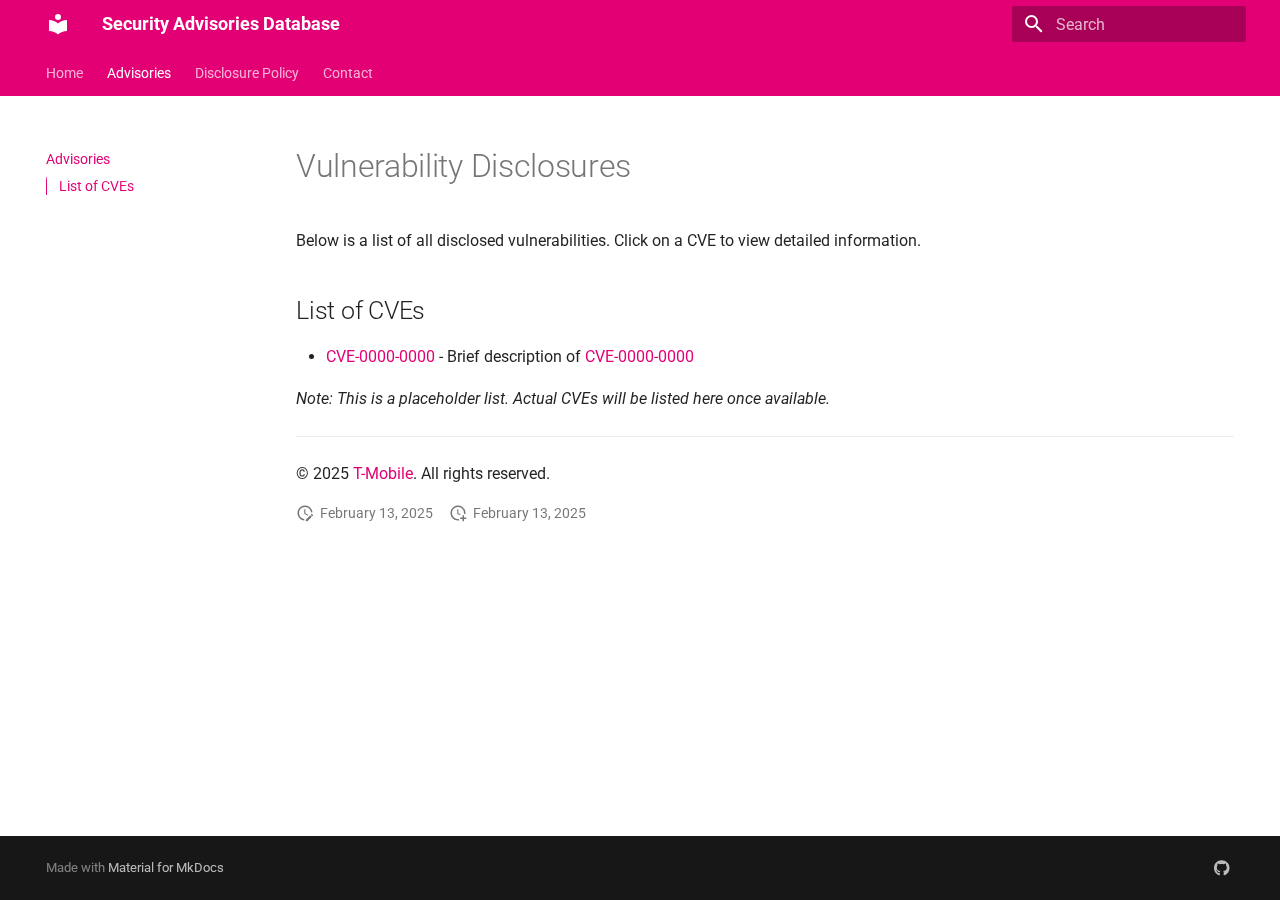
==== advisories/index.html @ b6f83b2f "Deployed 960e282 with MkDocs version: 1.6.1" ====
<!doctype html>
<html lang="en" class="no-js">
  <head>
    
      <meta charset="utf-8">
      <meta name="viewport" content="width=device-width,initial-scale=1">
      
        <meta name="description" content="Index of all disclosed vulnerabilities">
      
      
        <meta name="author" content="Your Organization">
      
      
      
        <link rel="prev" href="..">
      
      
        <link rel="next" href="../policies/policy/">
      
      
      <link rel="icon" href="../assets/icon.png">
      <meta name="generator" content="mkdocs-1.6.1, mkdocs-material-9.6.4">
    
    
      
        <title>Vulnerability Disclosures - Security Advisories Database</title>
      
    
    
      <link rel="stylesheet" href="../assets/stylesheets/main.8608ea7d.min.css">
      
        
        <link rel="stylesheet" href="../assets/stylesheets/palette.06af60db.min.css">
      
      


    
    
      
    
    
      
        
        
        <link rel="preconnect" href="https://fonts.gstatic.com" crossorigin>
        <link rel="stylesheet" href="https://fonts.googleapis.com/css?family=Roboto:300,300i,400,400i,700,700i%7CRoboto+Mono:400,400i,700,700i&display=fallback">
        <style>:root{--md-text-font:"Roboto";--md-code-font:"Roboto Mono"}</style>
      
    
    
      <link rel="stylesheet" href="../stylesheets/extra.css">
    
    <script>__md_scope=new URL("..",location),__md_hash=e=>[...e].reduce(((e,_)=>(e<<5)-e+_.charCodeAt(0)),0),__md_get=(e,_=localStorage,t=__md_scope)=>JSON.parse(_.getItem(t.pathname+"."+e)),__md_set=(e,_,t=localStorage,a=__md_scope)=>{try{t.setItem(a.pathname+"."+e,JSON.stringify(_))}catch(e){}}</script>
    
      

    
    
    
  </head>
  
  
    
    
    
    
    
    <body dir="ltr" data-md-color-scheme="default" data-md-color-primary="custom" data-md-color-accent="custom">
  
    
    <input class="md-toggle" data-md-toggle="drawer" type="checkbox" id="__drawer" autocomplete="off">
    <input class="md-toggle" data-md-toggle="search" type="checkbox" id="__search" autocomplete="off">
    <label class="md-overlay" for="__drawer"></label>
    <div data-md-component="skip">
      
        
        <a href="#vulnerability-disclosures" class="md-skip">
          Skip to content
        </a>
      
    </div>
    <div data-md-component="announce">
      
    </div>
    
    
      

<header class="md-header" data-md-component="header">
  <nav class="md-header__inner md-grid" aria-label="Header">
    <a href=".." title="Security Advisories Database" class="md-header__button md-logo" aria-label="Security Advisories Database" data-md-component="logo">
      
  
  <svg xmlns="http://www.w3.org/2000/svg" viewBox="0 0 24 24"><path d="M12 8a3 3 0 0 0 3-3 3 3 0 0 0-3-3 3 3 0 0 0-3 3 3 3 0 0 0 3 3m0 3.54C9.64 9.35 6.5 8 3 8v11c3.5 0 6.64 1.35 9 3.54 2.36-2.19 5.5-3.54 9-3.54V8c-3.5 0-6.64 1.35-9 3.54"/></svg>

    </a>
    <label class="md-header__button md-icon" for="__drawer">
      
      <svg xmlns="http://www.w3.org/2000/svg" viewBox="0 0 24 24"><path d="M3 6h18v2H3zm0 5h18v2H3zm0 5h18v2H3z"/></svg>
    </label>
    <div class="md-header__title" data-md-component="header-title">
      <div class="md-header__ellipsis">
        <div class="md-header__topic">
          <span class="md-ellipsis">
            Security Advisories Database
          </span>
        </div>
        <div class="md-header__topic" data-md-component="header-topic">
          <span class="md-ellipsis">
            
              Vulnerability Disclosures
            
          </span>
        </div>
      </div>
    </div>
    
      
    
    
    
    
      <label class="md-header__button md-icon" for="__search">
        
        <svg xmlns="http://www.w3.org/2000/svg" viewBox="0 0 24 24"><path d="M9.5 3A6.5 6.5 0 0 1 16 9.5c0 1.61-.59 3.09-1.56 4.23l.27.27h.79l5 5-1.5 1.5-5-5v-.79l-.27-.27A6.52 6.52 0 0 1 9.5 16 6.5 6.5 0 0 1 3 9.5 6.5 6.5 0 0 1 9.5 3m0 2C7 5 5 7 5 9.5S7 14 9.5 14 14 12 14 9.5 12 5 9.5 5"/></svg>
      </label>
      <div class="md-search" data-md-component="search" role="dialog">
  <label class="md-search__overlay" for="__search"></label>
  <div class="md-search__inner" role="search">
    <form class="md-search__form" name="search">
      <input type="text" class="md-search__input" name="query" aria-label="Search" placeholder="Search" autocapitalize="off" autocorrect="off" autocomplete="off" spellcheck="false" data-md-component="search-query" required>
      <label class="md-search__icon md-icon" for="__search">
        
        <svg xmlns="http://www.w3.org/2000/svg" viewBox="0 0 24 24"><path d="M9.5 3A6.5 6.5 0 0 1 16 9.5c0 1.61-.59 3.09-1.56 4.23l.27.27h.79l5 5-1.5 1.5-5-5v-.79l-.27-.27A6.52 6.52 0 0 1 9.5 16 6.5 6.5 0 0 1 3 9.5 6.5 6.5 0 0 1 9.5 3m0 2C7 5 5 7 5 9.5S7 14 9.5 14 14 12 14 9.5 12 5 9.5 5"/></svg>
        
        <svg xmlns="http://www.w3.org/2000/svg" viewBox="0 0 24 24"><path d="M20 11v2H8l5.5 5.5-1.42 1.42L4.16 12l7.92-7.92L13.5 5.5 8 11z"/></svg>
      </label>
      <nav class="md-search__options" aria-label="Search">
        
        <button type="reset" class="md-search__icon md-icon" title="Clear" aria-label="Clear" tabindex="-1">
          
          <svg xmlns="http://www.w3.org/2000/svg" viewBox="0 0 24 24"><path d="M19 6.41 17.59 5 12 10.59 6.41 5 5 6.41 10.59 12 5 17.59 6.41 19 12 13.41 17.59 19 19 17.59 13.41 12z"/></svg>
        </button>
      </nav>
      
        <div class="md-search__suggest" data-md-component="search-suggest"></div>
      
    </form>
    <div class="md-search__output">
      <div class="md-search__scrollwrap" tabindex="0" data-md-scrollfix>
        <div class="md-search-result" data-md-component="search-result">
          <div class="md-search-result__meta">
            Initializing search
          </div>
          <ol class="md-search-result__list" role="presentation"></ol>
        </div>
      </div>
    </div>
  </div>
</div>
    
    
  </nav>
  
</header>
    
    <div class="md-container" data-md-component="container">
      
      
        
          
            
<nav class="md-tabs" aria-label="Tabs" data-md-component="tabs">
  <div class="md-grid">
    <ul class="md-tabs__list">
      
        
  
  
  
    <li class="md-tabs__item">
      <a href=".." class="md-tabs__link">
        
  
    
  
  Home

      </a>
    </li>
  

      
        
  
  
    
  
  
    <li class="md-tabs__item md-tabs__item--active">
      <a href="./" class="md-tabs__link">
        
  
    
  
  Advisories

      </a>
    </li>
  

      
        
  
  
  
    <li class="md-tabs__item">
      <a href="../policies/policy/" class="md-tabs__link">
        
  
    
  
  Disclosure Policy

      </a>
    </li>
  

      
        
  
  
  
    <li class="md-tabs__item">
      <a href="../resources/contact/" class="md-tabs__link">
        
  
    
  
  Contact

      </a>
    </li>
  

      
    </ul>
  </div>
</nav>
          
        
      
      <main class="md-main" data-md-component="main">
        <div class="md-main__inner md-grid">
          
            
              
              <div class="md-sidebar md-sidebar--primary" data-md-component="sidebar" data-md-type="navigation" >
                <div class="md-sidebar__scrollwrap">
                  <div class="md-sidebar__inner">
                    


  


  

<nav class="md-nav md-nav--primary md-nav--lifted md-nav--integrated" aria-label="Navigation" data-md-level="0">
  <label class="md-nav__title" for="__drawer">
    <a href=".." title="Security Advisories Database" class="md-nav__button md-logo" aria-label="Security Advisories Database" data-md-component="logo">
      
  
  <svg xmlns="http://www.w3.org/2000/svg" viewBox="0 0 24 24"><path d="M12 8a3 3 0 0 0 3-3 3 3 0 0 0-3-3 3 3 0 0 0-3 3 3 3 0 0 0 3 3m0 3.54C9.64 9.35 6.5 8 3 8v11c3.5 0 6.64 1.35 9 3.54 2.36-2.19 5.5-3.54 9-3.54V8c-3.5 0-6.64 1.35-9 3.54"/></svg>

    </a>
    Security Advisories Database
  </label>
  
  <ul class="md-nav__list" data-md-scrollfix>
    
      
      
  
  
  
  
    <li class="md-nav__item">
      <a href=".." class="md-nav__link">
        
  
  <span class="md-ellipsis">
    Home
    
  </span>
  

      </a>
    </li>
  

    
      
      
  
  
    
  
  
  
    <li class="md-nav__item md-nav__item--active">
      
      <input class="md-nav__toggle md-toggle" type="checkbox" id="__toc">
      
      
        
      
      
        <label class="md-nav__link md-nav__link--active" for="__toc">
          
  
  <span class="md-ellipsis">
    Advisories
    
  </span>
  

          <span class="md-nav__icon md-icon"></span>
        </label>
      
      <a href="./" class="md-nav__link md-nav__link--active">
        
  
  <span class="md-ellipsis">
    Advisories
    
  </span>
  

      </a>
      
        

<nav class="md-nav md-nav--secondary" aria-label="Table of contents">
  
  
  
    
  
  
    <label class="md-nav__title" for="__toc">
      <span class="md-nav__icon md-icon"></span>
      Table of contents
    </label>
    <ul class="md-nav__list" data-md-component="toc" data-md-scrollfix>
      
        <li class="md-nav__item">
  <a href="#list-of-cves" class="md-nav__link">
    <span class="md-ellipsis">
      List of CVEs
    </span>
  </a>
  
</li>
      
    </ul>
  
</nav>
      
    </li>
  

    
      
      
  
  
  
  
    <li class="md-nav__item">
      <a href="../policies/policy/" class="md-nav__link">
        
  
  <span class="md-ellipsis">
    Disclosure Policy
    
  </span>
  

      </a>
    </li>
  

    
      
      
  
  
  
  
    <li class="md-nav__item">
      <a href="../resources/contact/" class="md-nav__link">
        
  
  <span class="md-ellipsis">
    Contact
    
  </span>
  

      </a>
    </li>
  

    
  </ul>
</nav>
                  </div>
                </div>
              </div>
            
            
          
          
            <div class="md-content" data-md-component="content">
              <article class="md-content__inner md-typeset">
                
                  



<h1 id="vulnerability-disclosures">Vulnerability Disclosures</h1>
<p>Below is a list of all disclosed vulnerabilities. Click on a CVE to view detailed information.</p>
<h2 id="list-of-cves">List of CVEs</h2>
<ul>
<li><a href="2025/CVE-0000-0000/">CVE-0000-0000</a> - Brief description of <a href="https://nvd.nist.gov/">CVE-0000-0000</a></li>
</ul>
<p><em>Note: This is a placeholder list. Actual CVEs will be listed here once available.</em></p>
<hr />
<p>© 2025 <a href="t-mobile.com">T-Mobile</a>. All rights reserved.</p>







  
    
  
  
    
  


  <aside class="md-source-file">
    
      
  <span class="md-source-file__fact">
    <span class="md-icon" title="Last update">
      <svg xmlns="http://www.w3.org/2000/svg" viewBox="0 0 24 24"><path d="M21 13.1c-.1 0-.3.1-.4.2l-1 1 2.1 2.1 1-1c.2-.2.2-.6 0-.8l-1.3-1.3c-.1-.1-.2-.2-.4-.2m-1.9 1.8-6.1 6V23h2.1l6.1-6.1zM12.5 7v5.2l4 2.4-1 1L11 13V7zM11 21.9c-5.1-.5-9-4.8-9-9.9C2 6.5 6.5 2 12 2c5.3 0 9.6 4.1 10 9.3-.3-.1-.6-.2-1-.2s-.7.1-1 .2C19.6 7.2 16.2 4 12 4c-4.4 0-8 3.6-8 8 0 4.1 3.1 7.5 7.1 7.9l-.1.2z"/></svg>
    </span>
    <span class="git-revision-date-localized-plugin git-revision-date-localized-plugin-date">February 13, 2025</span>
  </span>

    
    
      
  <span class="md-source-file__fact">
    <span class="md-icon" title="Created">
      <svg xmlns="http://www.w3.org/2000/svg" viewBox="0 0 24 24"><path d="M14.47 15.08 11 13V7h1.5v5.25l3.08 1.83c-.41.28-.79.62-1.11 1m-1.39 4.84c-.36.05-.71.08-1.08.08-4.42 0-8-3.58-8-8s3.58-8 8-8 8 3.58 8 8c0 .37-.03.72-.08 1.08.69.1 1.33.32 1.92.64.1-.56.16-1.13.16-1.72 0-5.5-4.5-10-10-10S2 6.5 2 12s4.47 10 10 10c.59 0 1.16-.06 1.72-.16-.32-.59-.54-1.23-.64-1.92M18 15v3h-3v2h3v3h2v-3h3v-2h-3v-3z"/></svg>
    </span>
    <span class="git-revision-date-localized-plugin git-revision-date-localized-plugin-date">February 13, 2025</span>
  </span>

    
    
    
  </aside>





                
              </article>
            </div>
          
          
<script>var target=document.getElementById(location.hash.slice(1));target&&target.name&&(target.checked=target.name.startsWith("__tabbed_"))</script>
        </div>
        
      </main>
      
        <footer class="md-footer">
  
  <div class="md-footer-meta md-typeset">
    <div class="md-footer-meta__inner md-grid">
      <div class="md-copyright">
  
  
    Made with
    <a href="https://squidfunk.github.io/mkdocs-material/" target="_blank" rel="noopener">
      Material for MkDocs
    </a>
  
</div>
      
        <div class="md-social">
  
    
    
    
    
      
      
    
    <a href="https://github.com/t-mobile" target="_blank" rel="noopener" title="github.com" class="md-social__link">
      <svg xmlns="http://www.w3.org/2000/svg" viewBox="0 0 496 512"><!--! Font Awesome Free 6.7.2 by @fontawesome - https://fontawesome.com License - https://fontawesome.com/license/free (Icons: CC BY 4.0, Fonts: SIL OFL 1.1, Code: MIT License) Copyright 2024 Fonticons, Inc.--><path d="M165.9 397.4c0 2-2.3 3.6-5.2 3.6-3.3.3-5.6-1.3-5.6-3.6 0-2 2.3-3.6 5.2-3.6 3-.3 5.6 1.3 5.6 3.6m-31.1-4.5c-.7 2 1.3 4.3 4.3 4.9 2.6 1 5.6 0 6.2-2s-1.3-4.3-4.3-5.2c-2.6-.7-5.5.3-6.2 2.3m44.2-1.7c-2.9.7-4.9 2.6-4.6 4.9.3 2 2.9 3.3 5.9 2.6 2.9-.7 4.9-2.6 4.6-4.6-.3-1.9-3-3.2-5.9-2.9M244.8 8C106.1 8 0 113.3 0 252c0 110.9 69.8 205.8 169.5 239.2 12.8 2.3 17.3-5.6 17.3-12.1 0-6.2-.3-40.4-.3-61.4 0 0-70 15-84.7-29.8 0 0-11.4-29.1-27.8-36.6 0 0-22.9-15.7 1.6-15.4 0 0 24.9 2 38.6 25.8 21.9 38.6 58.6 27.5 72.9 20.9 2.3-16 8.8-27.1 16-33.7-55.9-6.2-112.3-14.3-112.3-110.5 0-27.5 7.6-41.3 23.6-58.9-2.6-6.5-11.1-33.3 2.6-67.9 20.9-6.5 69 27 69 27 20-5.6 41.5-8.5 62.8-8.5s42.8 2.9 62.8 8.5c0 0 48.1-33.6 69-27 13.7 34.7 5.2 61.4 2.6 67.9 16 17.7 25.8 31.5 25.8 58.9 0 96.5-58.9 104.2-114.8 110.5 9.2 7.9 17 22.9 17 46.4 0 33.7-.3 75.4-.3 83.6 0 6.5 4.6 14.4 17.3 12.1C428.2 457.8 496 362.9 496 252 496 113.3 383.5 8 244.8 8M97.2 352.9c-1.3 1-1 3.3.7 5.2 1.6 1.6 3.9 2.3 5.2 1 1.3-1 1-3.3-.7-5.2-1.6-1.6-3.9-2.3-5.2-1m-10.8-8.1c-.7 1.3.3 2.9 2.3 3.9 1.6 1 3.6.7 4.3-.7.7-1.3-.3-2.9-2.3-3.9-2-.6-3.6-.3-4.3.7m32.4 35.6c-1.6 1.3-1 4.3 1.3 6.2 2.3 2.3 5.2 2.6 6.5 1 1.3-1.3.7-4.3-1.3-6.2-2.2-2.3-5.2-2.6-6.5-1m-11.4-14.7c-1.6 1-1.6 3.6 0 5.9s4.3 3.3 5.6 2.3c1.6-1.3 1.6-3.9 0-6.2-1.4-2.3-4-3.3-5.6-2"/></svg>
    </a>
  
</div>
      
    </div>
  </div>
</footer>
      
    </div>
    <div class="md-dialog" data-md-component="dialog">
      <div class="md-dialog__inner md-typeset"></div>
    </div>
    
    
    <script id="__config" type="application/json">{"base": "..", "features": ["navigation.tabs", "navigation.sections", "navigation.expand", "navigation.indexes", "toc.integrate", "search.suggest", "search.highlight"], "search": "../assets/javascripts/workers/search.f8cc74c7.min.js", "translations": {"clipboard.copied": "Copied to clipboard", "clipboard.copy": "Copy to clipboard", "search.result.more.one": "1 more on this page", "search.result.more.other": "# more on this page", "search.result.none": "No matching documents", "search.result.one": "1 matching document", "search.result.other": "# matching documents", "search.result.placeholder": "Type to start searching", "search.result.term.missing": "Missing", "select.version": "Select version"}}</script>
    
    
      <script src="../assets/javascripts/bundle.f1b6f286.min.js"></script>
      
    
  </body>
</html>
---- assets/stylesheets/main.8608ea7d.min.css ----
@charset "UTF-8";html{-webkit-text-size-adjust:none;-moz-text-size-adjust:none;text-size-adjust:none;box-sizing:border-box}*,:after,:before{box-sizing:inherit}@media (prefers-reduced-motion){*,:after,:before{transition:none!important}}body{margin:0}a,button,input,label{-webkit-tap-highlight-color:transparent}a{color:inherit;text-decoration:none}hr{border:0;box-sizing:initial;display:block;height:.05rem;overflow:visible;padding:0}small{font-size:80%}sub,sup{line-height:1em}img{border-style:none}table{border-collapse:initial;border-spacing:0}td,th{font-weight:400;vertical-align:top}button{background:#0000;border:0;font-family:inherit;font-size:inherit;margin:0;padding:0}input{border:0;outline:none}:root{--md-primary-fg-color:#4051b5;--md-primary-fg-color--light:#5d6cc0;--md-primary-fg-color--dark:#303fa1;--md-primary-bg-color:#fff;--md-primary-bg-color--light:#ffffffb3;--md-accent-fg-color:#526cfe;--md-accent-fg-color--transparent:#526cfe1a;--md-accent-bg-color:#fff;--md-accent-bg-color--light:#ffffffb3}[data-md-color-scheme=default]{color-scheme:light}[data-md-color-scheme=default] img[src$="#gh-dark-mode-only"],[data-md-color-scheme=default] img[src$="#only-dark"]{display:none}:root,[data-md-color-scheme=default]{--md-hue:225deg;--md-default-fg-color:#000000de;--md-default-fg-color--light:#0000008a;--md-default-fg-color--lighter:#00000052;--md-default-fg-color--lightest:#00000012;--md-default-bg-color:#fff;--md-default-bg-color--light:#ffffffb3;--md-default-bg-color--lighter:#ffffff4d;--md-default-bg-color--lightest:#ffffff1f;--md-code-fg-color:#36464e;--md-code-bg-color:#f5f5f5;--md-code-hl-color:#4287ff;--md-code-hl-color--light:#4287ff1a;--md-code-hl-number-color:#d52a2a;--md-code-hl-special-color:#db1457;--md-code-hl-function-color:#a846b9;--md-code-hl-constant-color:#6e59d9;--md-code-hl-keyword-color:#3f6ec6;--md-code-hl-string-color:#1c7d4d;--md-code-hl-name-color:var(--md-code-fg-color);--md-code-hl-operator-color:var(--md-default-fg-color--light);--md-code-hl-punctuation-color:var(--md-default-fg-color--light);--md-code-hl-comment-color:var(--md-default-fg-color--light);--md-code-hl-generic-color:var(--md-default-fg-color--light);--md-code-hl-variable-color:var(--md-default-fg-color--light);--md-typeset-color:var(--md-default-fg-color);--md-typeset-a-color:var(--md-primary-fg-color);--md-typeset-del-color:#f5503d26;--md-typeset-ins-color:#0bd57026;--md-typeset-kbd-color:#fafafa;--md-typeset-kbd-accent-color:#fff;--md-typeset-kbd-border-color:#b8b8b8;--md-typeset-mark-color:#ffff0080;--md-typeset-table-color:#0000001f;--md-typeset-table-color--light:rgba(0,0,0,.035);--md-admonition-fg-color:var(--md-default-fg-color);--md-admonition-bg-color:var(--md-default-bg-color);--md-warning-fg-color:#000000de;--md-warning-bg-color:#ff9;--md-footer-fg-color:#fff;--md-footer-fg-color--light:#ffffffb3;--md-footer-fg-color--lighter:#ffffff73;--md-footer-bg-color:#000000de;--md-footer-bg-color--dark:#00000052;--md-shadow-z1:0 0.2rem 0.5rem #0000000d,0 0 0.05rem #0000001a;--md-shadow-z2:0 0.2rem 0.5rem #0000001a,0 0 0.05rem #00000040;--md-shadow-z3:0 0.2rem 0.5rem #0003,0 0 0.05rem #00000059}.md-icon svg{fill:currentcolor;display:block;height:1.2rem;width:1.2rem}body{-webkit-font-smoothing:antialiased;-moz-osx-font-smoothing:grayscale;--md-text-font-family:var(--md-text-font,_),-apple-system,BlinkMacSystemFont,Helvetica,Arial,sans-serif;--md-code-font-family:var(--md-code-font,_),SFMono-Regular,Consolas,Menlo,monospace}aside,body,input{font-feature-settings:"kern","liga";color:var(--md-typeset-color);font-family:var(--md-text-font-family)}code,kbd,pre{font-feature-settings:"kern";font-family:var(--md-code-font-family)}:root{--md-typeset-table-sort-icon:url('data:image/svg+xml;charset=utf-8,<svg xmlns="http://www.w3.org/2000/svg" viewBox="0 0 24 24"><path d="m18 21-4-4h3V7h-3l4-4 4 4h-3v10h3M2 19v-2h10v2M2 13v-2h7v2M2 7V5h4v2z"/></svg>');--md-typeset-table-sort-icon--asc:url('data:image/svg+xml;charset=utf-8,<svg xmlns="http://www.w3.org/2000/svg" viewBox="0 0 24 24"><path d="M19 17h3l-4 4-4-4h3V3h2M2 17h10v2H2M6 5v2H2V5m0 6h7v2H2z"/></svg>');--md-typeset-table-sort-icon--desc:url('data:image/svg+xml;charset=utf-8,<svg xmlns="http://www.w3.org/2000/svg" viewBox="0 0 24 24"><path d="M19 7h3l-4-4-4 4h3v14h2M2 17h10v2H2M6 5v2H2V5m0 6h7v2H2z"/></svg>')}.md-typeset{-webkit-print-color-adjust:exact;color-adjust:exact;font-size:.8rem;line-height:1.6;overflow-wrap:break-word}@media print{.md-typeset{font-size:.68rem}}.md-typeset blockquote,.md-typeset dl,.md-typeset figure,.md-typeset ol,.md-typeset pre,.md-typeset ul{margin-bottom:1em;margin-top:1em}.md-typeset h1{color:var(--md-default-fg-color--light);font-size:2em;line-height:1.3;margin:0 0 1.25em}.md-typeset h1,.md-typeset h2{font-weight:300;letter-spacing:-.01em}.md-typeset h2{font-size:1.5625em;line-height:1.4;margin:1.6em 0 .64em}.md-typeset h3{font-size:1.25em;font-weight:400;letter-spacing:-.01em;line-height:1.5;margin:1.6em 0 .8em}.md-typeset h2+h3{margin-top:.8em}.md-typeset h4{font-weight:700;letter-spacing:-.01em;margin:1em 0}.md-typeset h5,.md-typeset h6{color:var(--md-default-fg-color--light);font-size:.8em;font-weight:700;letter-spacing:-.01em;margin:1.25em 0}.md-typeset h5{text-transform:uppercase}.md-typeset h5 code{text-transform:none}.md-typeset hr{border-bottom:.05rem solid var(--md-default-fg-color--lightest);display:flow-root;margin:1.5em 0}.md-typeset a{color:var(--md-typeset-a-color);word-break:break-word}.md-typeset a,.md-typeset a:before{transition:color 125ms}.md-typeset a:focus,.md-typeset a:hover{color:var(--md-accent-fg-color)}.md-typeset a:focus code,.md-typeset a:hover code{background-color:var(--md-accent-fg-color--transparent)}.md-typeset a code{color:currentcolor;transition:background-color 125ms}.md-typeset a.focus-visible{outline-color:var(--md-accent-fg-color);outline-offset:.2rem}.md-typeset code,.md-typeset kbd,.md-typeset pre{color:var(--md-code-fg-color);direction:ltr;font-variant-ligatures:none}@media print{.md-typeset code,.md-typeset kbd,.md-typeset pre{white-space:pre-wrap}}.md-typeset code{background-color:var(--md-code-bg-color);border-radius:.1rem;-webkit-box-decoration-break:clone;box-decoration-break:clone;font-size:.85em;padding:0 .2941176471em;word-break:break-word}.md-typeset code:not(.focus-visible){-webkit-tap-highlight-color:transparent;outline:none}.md-typeset pre{display:flow-root;line-height:1.4;position:relative}.md-typeset pre>code{-webkit-box-decoration-break:slice;box-decoration-break:slice;box-shadow:none;display:block;margin:0;outline-color:var(--md-accent-fg-color);overflow:auto;padding:.7720588235em 1.1764705882em;scrollbar-color:var(--md-default-fg-color--lighter) #0000;scrollbar-width:thin;touch-action:auto;word-break:normal}.md-typeset pre>code:hover{scrollbar-color:var(--md-accent-fg-color) #0000}.md-typeset pre>code::-webkit-scrollbar{height:.2rem;width:.2rem}.md-typeset pre>code::-webkit-scrollbar-thumb{background-color:var(--md-default-fg-color--lighter)}.md-typeset pre>code::-webkit-scrollbar-thumb:hover{background-color:var(--md-accent-fg-color)}.md-typeset kbd{background-color:var(--md-typeset-kbd-color);border-radius:.1rem;box-shadow:0 .1rem 0 .05rem var(--md-typeset-kbd-border-color),0 .1rem 0 var(--md-typeset-kbd-border-color),0 -.1rem .2rem var(--md-typeset-kbd-accent-color) inset;color:var(--md-default-fg-color);display:inline-block;font-size:.75em;padding:0 .6666666667em;vertical-align:text-top;word-break:break-word}.md-typeset mark{background-color:var(--md-typeset-mark-color);-webkit-box-decoration-break:clone;box-decoration-break:clone;color:inherit;word-break:break-word}.md-typeset abbr{border-bottom:.05rem dotted var(--md-default-fg-color--light);cursor:help;text-decoration:none}.md-typeset small{opacity:.75}[dir=ltr] .md-typeset sub,[dir=ltr] .md-typeset sup{margin-left:.078125em}[dir=rtl] .md-typeset sub,[dir=rtl] .md-typeset sup{margin-right:.078125em}[dir=ltr] .md-typeset blockquote{padding-left:.6rem}[dir=rtl] .md-typeset blockquote{padding-right:.6rem}[dir=ltr] .md-typeset blockquote{border-left:.2rem solid var(--md-default-fg-color--lighter)}[dir=rtl] .md-typeset blockquote{border-right:.2rem solid var(--md-default-fg-color--lighter)}.md-typeset blockquote{color:var(--md-default-fg-color--light);margin-left:0;margin-right:0}.md-typeset ul{list-style-type:disc}.md-typeset ul[type]{list-style-type:revert-layer}[dir=ltr] .md-typeset ol,[dir=ltr] .md-typeset ul{margin-left:.625em}[dir=rtl] .md-typeset ol,[dir=rtl] .md-typeset ul{margin-right:.625em}.md-typeset ol,.md-typeset ul{padding:0}.md-typeset ol:not([hidden]),.md-typeset ul:not([hidden]){display:flow-root}.md-typeset ol ol,.md-typeset ul ol{list-style-type:lower-alpha}.md-typeset ol ol ol,.md-typeset ul ol ol{list-style-type:lower-roman}.md-typeset ol ol ol ol,.md-typeset ul ol ol ol{list-style-type:upper-alpha}.md-typeset ol ol ol ol ol,.md-typeset ul ol ol ol ol{list-style-type:upper-roman}.md-typeset ol[type],.md-typeset ul[type]{list-style-type:revert-layer}[dir=ltr] .md-typeset ol li,[dir=ltr] .md-typeset ul li{margin-left:1.25em}[dir=rtl] .md-typeset ol li,[dir=rtl] .md-typeset ul li{margin-right:1.25em}.md-typeset ol li,.md-typeset ul li{margin-bottom:.5em}.md-typeset ol li blockquote,.md-typeset ol li p,.md-typeset ul li blockquote,.md-typeset ul li p{margin:.5em 0}.md-typeset ol li:last-child,.md-typeset ul li:last-child{margin-bottom:0}[dir=ltr] .md-typeset ol li ol,[dir=ltr] .md-typeset ol li ul,[dir=ltr] .md-typeset ul li ol,[dir=ltr] .md-typeset ul li ul{margin-left:.625em}[dir=rtl] .md-typeset ol li ol,[dir=rtl] .md-typeset ol li ul,[dir=rtl] .md-typeset ul li ol,[dir=rtl] .md-typeset ul li ul{margin-right:.625em}.md-typeset ol li ol,.md-typeset ol li ul,.md-typeset ul li ol,.md-typeset ul li ul{margin-bottom:.5em;margin-top:.5em}[dir=ltr] .md-typeset dd{margin-left:1.875em}[dir=rtl] .md-typeset dd{margin-right:1.875em}.md-typeset dd{margin-bottom:1.5em;margin-top:1em}.md-typeset img,.md-typeset svg,.md-typeset video{height:auto;max-width:100%}.md-typeset img[align=left]{margin:1em 1em 1em 0}.md-typeset img[align=right]{margin:1em 0 1em 1em}.md-typeset img[align]:only-child{margin-top:0}.md-typeset figure{display:flow-root;margin:1em auto;max-width:100%;text-align:center;width:-moz-fit-content;width:fit-content}.md-typeset figure img{display:block;margin:0 auto}.md-typeset figcaption{font-style:italic;margin:1em auto;max-width:24rem}.md-typeset iframe{max-width:100%}.md-typeset table:not([class]){background-color:var(--md-default-bg-color);border:.05rem solid var(--md-typeset-table-color);border-radius:.1rem;display:inline-block;font-size:.64rem;max-width:100%;overflow:auto;touch-action:auto}@media print{.md-typeset table:not([class]){display:table}}.md-typeset table:not([class])+*{margin-top:1.5em}.md-typeset table:not([class]) td>:first-child,.md-typeset table:not([class]) th>:first-child{margin-top:0}.md-typeset table:not([class]) td>:last-child,.md-typeset table:not([class]) th>:last-child{margin-bottom:0}.md-typeset table:not([class]) td:not([align]),.md-typeset table:not([class]) th:not([align]){text-align:left}[dir=rtl] .md-typeset table:not([class]) td:not([align]),[dir=rtl] .md-typeset table:not([class]) th:not([align]){text-align:right}.md-typeset table:not([class]) th{font-weight:700;min-width:5rem;padding:.9375em 1.25em;vertical-align:top}.md-typeset table:not([class]) td{border-top:.05rem solid var(--md-typeset-table-color);padding:.9375em 1.25em;vertical-align:top}.md-typeset table:not([class]) tbody tr{transition:background-color 125ms}.md-typeset table:not([class]) tbody tr:hover{background-color:var(--md-typeset-table-color--light);box-shadow:0 .05rem 0 var(--md-default-bg-color) inset}.md-typeset table:not([class]) a{word-break:normal}.md-typeset table th[role=columnheader]{cursor:pointer}[dir=ltr] .md-typeset table th[role=columnheader]:after{margin-left:.5em}[dir=rtl] .md-typeset table th[role=columnheader]:after{margin-right:.5em}.md-typeset table th[role=columnheader]:after{content:"";display:inline-block;height:1.2em;-webkit-mask-image:var(--md-typeset-table-sort-icon);mask-image:var(--md-typeset-table-sort-icon);-webkit-mask-repeat:no-repeat;mask-repeat:no-repeat;-webkit-mask-size:contain;mask-size:contain;transition:background-color 125ms;vertical-align:text-bottom;width:1.2em}.md-typeset table th[role=columnheader]:hover:after{background-color:var(--md-default-fg-color--lighter)}.md-typeset table th[role=columnheader][aria-sort=ascending]:after{background-color:var(--md-default-fg-color--light);-webkit-mask-image:var(--md-typeset-table-sort-icon--asc);mask-image:var(--md-typeset-table-sort-icon--asc)}.md-typeset table th[role=columnheader][aria-sort=descending]:after{background-color:var(--md-default-fg-color--light);-webkit-mask-image:var(--md-typeset-table-sort-icon--desc);mask-image:var(--md-typeset-table-sort-icon--desc)}.md-typeset__scrollwrap{margin:1em -.8rem;overflow-x:auto;touch-action:auto}.md-typeset__table{display:inline-block;margin-bottom:.5em;padding:0 .8rem}@media print{.md-typeset__table{display:block}}html .md-typeset__table table{display:table;margin:0;overflow:hidden;width:100%}@media screen and (max-width:44.984375em){.md-content__inner>pre{margin:1em -.8rem}.md-content__inner>pre code{border-radius:0}}.md-typeset .md-author{border-radius:100%;display:block;flex-shrink:0;height:1.6rem;overflow:hidden;position:relative;transition:color 125ms,transform 125ms;width:1.6rem}.md-typeset .md-author img{display:block}.md-typeset .md-author--more{background:var(--md-default-fg-color--lightest);color:var(--md-default-fg-color--lighter);font-size:.6rem;font-weight:700;line-height:1.6rem;text-align:center}.md-typeset .md-author--long{height:2.4rem;width:2.4rem}.md-typeset a.md-author{transform:scale(1)}.md-typeset a.md-author img{border-radius:100%;filter:grayscale(100%) opacity(75%);transition:filter 125ms}.md-typeset a.md-author:focus,.md-typeset a.md-author:hover{transform:scale(1.1);z-index:1}.md-typeset a.md-author:focus img,.md-typeset a.md-author:hover img{filter:grayscale(0)}.md-banner{background-color:var(--md-footer-bg-color);color:var(--md-footer-fg-color);overflow:auto}@media print{.md-banner{display:none}}.md-banner--warning{background-color:var(--md-warning-bg-color);color:var(--md-warning-fg-color)}.md-banner__inner{font-size:.7rem;margin:.6rem auto;padding:0 .8rem}[dir=ltr] .md-banner__button{float:right}[dir=rtl] .md-banner__button{float:left}.md-banner__button{color:inherit;cursor:pointer;transition:opacity .25s}.no-js .md-banner__button{display:none}.md-banner__button:hover{opacity:.7}html{font-size:125%;height:100%;overflow-x:hidden}@media screen and (min-width:100em){html{font-size:137.5%}}@media screen and (min-width:125em){html{font-size:150%}}body{background-color:var(--md-default-bg-color);display:flex;flex-direction:column;font-size:.5rem;min-height:100%;position:relative;width:100%}@media print{body{display:block}}@media screen and (max-width:59.984375em){body[data-md-scrolllock]{position:fixed}}.md-grid{margin-left:auto;margin-right:auto;max-width:61rem}.md-container{display:flex;flex-direction:column;flex-grow:1}@media print{.md-container{display:block}}.md-main{flex-grow:1}.md-main__inner{display:flex;height:100%;margin-top:1.5rem}.md-ellipsis{overflow:hidden;text-overflow:ellipsis}.md-toggle{display:none}.md-option{height:0;opacity:0;position:absolute;width:0}.md-option:checked+label:not([hidden]){display:block}.md-option.focus-visible+label{outline-color:var(--md-accent-fg-color);outline-style:auto}.md-skip{background-color:var(--md-default-fg-color);border-radius:.1rem;color:var(--md-default-bg-color);font-size:.64rem;margin:.5rem;opacity:0;outline-color:var(--md-accent-fg-color);padding:.3rem .5rem;position:fixed;transform:translateY(.4rem);z-index:-1}.md-skip:focus{opacity:1;transform:translateY(0);transition:transform .25s cubic-bezier(.4,0,.2,1),opacity 175ms 75ms;z-index:10}@page{margin:25mm}:root{--md-clipboard-icon:url('data:image/svg+xml;charset=utf-8,<svg xmlns="http://www.w3.org/2000/svg" viewBox="0 0 24 24"><path d="M19 21H8V7h11m0-2H8a2 2 0 0 0-2 2v14a2 2 0 0 0 2 2h11a2 2 0 0 0 2-2V7a2 2 0 0 0-2-2m-3-4H4a2 2 0 0 0-2 2v14h2V3h12z"/></svg>')}.md-clipboard{border-radius:.1rem;color:var(--md-default-fg-color--lightest);cursor:pointer;height:1.5em;outline-color:var(--md-accent-fg-color);outline-offset:.1rem;position:absolute;right:.5em;top:.5em;transition:color .25s;width:1.5em;z-index:1}@media print{.md-clipboard{display:none}}.md-clipboard:not(.focus-visible){-webkit-tap-highlight-color:transparent;outline:none}:hover>.md-clipboard{color:var(--md-default-fg-color--light)}.md-clipboard:focus,.md-clipboard:hover{color:var(--md-accent-fg-color)}.md-clipboard:after{background-color:currentcolor;content:"";display:block;height:1.125em;margin:0 auto;-webkit-mask-image:var(--md-clipboard-icon);mask-image:var(--md-clipboard-icon);-webkit-mask-position:center;mask-position:center;-webkit-mask-repeat:no-repeat;mask-repeat:no-repeat;-webkit-mask-size:contain;mask-size:contain;width:1.125em}.md-clipboard--inline{cursor:pointer}.md-clipboard--inline code{transition:color .25s,background-color .25s}.md-clipboard--inline:focus code,.md-clipboard--inline:hover code{background-color:var(--md-accent-fg-color--transparent);color:var(--md-accent-fg-color)}.md-typeset .md-code__content{display:grid}@keyframes consent{0%{opacity:0;transform:translateY(100%)}to{opacity:1;transform:translateY(0)}}@keyframes overlay{0%{opacity:0}to{opacity:1}}.md-consent__overlay{animation:overlay .25s both;-webkit-backdrop-filter:blur(.1rem);backdrop-filter:blur(.1rem);background-color:#0000008a;height:100%;opacity:1;position:fixed;top:0;width:100%;z-index:5}.md-consent__inner{animation:consent .5s cubic-bezier(.1,.7,.1,1) both;background-color:var(--md-default-bg-color);border:0;border-radius:.1rem;bottom:0;box-shadow:0 0 .2rem #0000001a,0 .2rem .4rem #0003;max-height:100%;overflow:auto;padding:0;position:fixed;width:100%;z-index:5}.md-consent__form{padding:.8rem}.md-consent__settings{display:none;margin:1em 0}input:checked+.md-consent__settings{display:block}.md-consent__controls{margin-bottom:.8rem}.md-typeset .md-consent__controls .md-button{display:inline}@media screen and (max-width:44.984375em){.md-typeset .md-consent__controls .md-button{display:block;margin-top:.4rem;text-align:center;width:100%}}.md-consent label{cursor:pointer}.md-content{flex-grow:1;min-width:0}.md-content__inner{margin:0 .8rem 1.2rem;padding-top:.6rem}@media screen and (min-width:76.25em){[dir=ltr] .md-sidebar--primary:not([hidden])~.md-content>.md-content__inner{margin-left:1.2rem}[dir=ltr] .md-sidebar--secondary:not([hidden])~.md-content>.md-content__inner,[dir=rtl] .md-sidebar--primary:not([hidden])~.md-content>.md-content__inner{margin-right:1.2rem}[dir=rtl] .md-sidebar--secondary:not([hidden])~.md-content>.md-content__inner{margin-left:1.2rem}}.md-content__inner:before{content:"";display:block;height:.4rem}.md-content__inner>:last-child{margin-bottom:0}[dir=ltr] .md-content__button{float:right}[dir=rtl] .md-content__button{float:left}[dir=ltr] .md-content__button{margin-left:.4rem}[dir=rtl] .md-content__button{margin-right:.4rem}.md-content__button{margin:.4rem 0;padding:0}@media print{.md-content__button{display:none}}.md-typeset .md-content__button{color:var(--md-default-fg-color--lighter)}.md-content__button svg{display:inline;vertical-align:top}[dir=rtl] .md-content__button svg{transform:scaleX(-1)}[dir=ltr] .md-dialog{right:.8rem}[dir=rtl] .md-dialog{left:.8rem}.md-dialog{background-color:var(--md-default-fg-color);border-radius:.1rem;bottom:.8rem;box-shadow:var(--md-shadow-z3);min-width:11.1rem;opacity:0;padding:.4rem .6rem;pointer-events:none;position:fixed;transform:translateY(100%);transition:transform 0ms .4s,opacity .4s;z-index:4}@media print{.md-dialog{display:none}}.md-dialog--active{opacity:1;pointer-events:auto;transform:translateY(0);transition:transform .4s cubic-bezier(.075,.85,.175,1),opacity .4s}.md-dialog__inner{color:var(--md-default-bg-color);font-size:.7rem}.md-feedback{margin:2em 0 1em;text-align:center}.md-feedback fieldset{border:none;margin:0;padding:0}.md-feedback__title{font-weight:700;margin:1em auto}.md-feedback__inner{position:relative}.md-feedback__list{display:flex;flex-wrap:wrap;place-content:baseline center;position:relative}.md-feedback__list:hover .md-icon:not(:disabled){color:var(--md-default-fg-color--lighter)}:disabled .md-feedback__list{min-height:1.8rem}.md-feedback__icon{color:var(--md-default-fg-color--light);cursor:pointer;flex-shrink:0;margin:0 .1rem;transition:color 125ms}.md-feedback__icon:not(:disabled).md-icon:hover{color:var(--md-accent-fg-color)}.md-feedback__icon:disabled{color:var(--md-default-fg-color--lightest);pointer-events:none}.md-feedback__note{opacity:0;position:relative;transform:translateY(.4rem);transition:transform .4s cubic-bezier(.1,.7,.1,1),opacity .15s}.md-feedback__note>*{margin:0 auto;max-width:16rem}:disabled .md-feedback__note{opacity:1;transform:translateY(0)}@media print{.md-feedback{display:none}}.md-footer{background-color:var(--md-footer-bg-color);color:var(--md-footer-fg-color)}@media print{.md-footer{display:none}}.md-footer__inner{justify-content:space-between;overflow:auto;padding:.2rem}.md-footer__inner:not([hidden]){display:flex}.md-footer__link{align-items:end;display:flex;flex-grow:0.01;margin-bottom:.4rem;margin-top:1rem;max-width:100%;outline-color:var(--md-accent-fg-color);overflow:hidden;transition:opacity .25s}.md-footer__link:focus,.md-footer__link:hover{opacity:.7}[dir=rtl] .md-footer__link svg{transform:scaleX(-1)}@media screen and (max-width:44.984375em){.md-footer__link--prev{flex-shrink:0}.md-footer__link--prev .md-footer__title{display:none}}[dir=ltr] .md-footer__link--next{margin-left:auto}[dir=rtl] .md-footer__link--next{margin-right:auto}.md-footer__link--next{text-align:right}[dir=rtl] .md-footer__link--next{text-align:left}.md-footer__title{flex-grow:1;font-size:.9rem;margin-bottom:.7rem;max-width:calc(100% - 2.4rem);padding:0 1rem;white-space:nowrap}.md-footer__button{margin:.2rem;padding:.4rem}.md-footer__direction{font-size:.64rem;opacity:.7}.md-footer-meta{background-color:var(--md-footer-bg-color--dark)}.md-footer-meta__inner{display:flex;flex-wrap:wrap;justify-content:space-between;padding:.2rem}html .md-footer-meta.md-typeset a{color:var(--md-footer-fg-color--light)}html .md-footer-meta.md-typeset a:focus,html .md-footer-meta.md-typeset a:hover{color:var(--md-footer-fg-color)}.md-copyright{color:var(--md-footer-fg-color--lighter);font-size:.64rem;margin:auto .6rem;padding:.4rem 0;width:100%}@media screen and (min-width:45em){.md-copyright{width:auto}}.md-copyright__highlight{color:var(--md-footer-fg-color--light)}.md-social{display:inline-flex;gap:.2rem;margin:0 .4rem;padding:.2rem 0 .6rem}@media screen and (min-width:45em){.md-social{padding:.6rem 0}}.md-social__link{display:inline-block;height:1.6rem;text-align:center;width:1.6rem}.md-social__link:before{line-height:1.9}.md-social__link svg{fill:currentcolor;max-height:.8rem;vertical-align:-25%}.md-typeset .md-button{border:.1rem solid;border-radius:.1rem;color:var(--md-primary-fg-color);cursor:pointer;display:inline-block;font-weight:700;padding:.625em 2em;transition:color 125ms,background-color 125ms,border-color 125ms}.md-typeset .md-button--primary{background-color:var(--md-primary-fg-color);border-color:var(--md-primary-fg-color);color:var(--md-primary-bg-color)}.md-typeset .md-button:focus,.md-typeset .md-button:hover{background-color:var(--md-accent-fg-color);border-color:var(--md-accent-fg-color);color:var(--md-accent-bg-color)}[dir=ltr] .md-typeset .md-input{border-top-left-radius:.1rem}[dir=ltr] .md-typeset .md-input,[dir=rtl] .md-typeset .md-input{border-top-right-radius:.1rem}[dir=rtl] .md-typeset .md-input{border-top-left-radius:.1rem}.md-typeset .md-input{border-bottom:.1rem solid var(--md-default-fg-color--lighter);box-shadow:var(--md-shadow-z1);font-size:.8rem;height:1.8rem;padding:0 .6rem;transition:border .25s,box-shadow .25s}.md-typeset .md-input:focus,.md-typeset .md-input:hover{border-bottom-color:var(--md-accent-fg-color);box-shadow:var(--md-shadow-z2)}.md-typeset .md-input--stretch{width:100%}.md-header{background-color:var(--md-primary-fg-color);box-shadow:0 0 .2rem #0000,0 .2rem .4rem #0000;color:var(--md-primary-bg-color);display:block;left:0;position:sticky;right:0;top:0;z-index:4}@media print{.md-header{display:none}}.md-header[hidden]{transform:translateY(-100%);transition:transform .25s cubic-bezier(.8,0,.6,1),box-shadow .25s}.md-header--shadow{box-shadow:0 0 .2rem #0000001a,0 .2rem .4rem #0003;transition:transform .25s cubic-bezier(.1,.7,.1,1),box-shadow .25s}.md-header__inner{align-items:center;display:flex;padding:0 .2rem}.md-header__button{color:currentcolor;cursor:pointer;margin:.2rem;outline-color:var(--md-accent-fg-color);padding:.4rem;position:relative;transition:opacity .25s;vertical-align:middle;z-index:1}.md-header__button:hover{opacity:.7}.md-header__button:not([hidden]){display:inline-block}.md-header__button:not(.focus-visible){-webkit-tap-highlight-color:transparent;outline:none}.md-header__button.md-logo{margin:.2rem;padding:.4rem}@media screen and (max-width:76.234375em){.md-header__button.md-logo{display:none}}.md-header__button.md-logo img,.md-header__button.md-logo svg{fill:currentcolor;display:block;height:1.2rem;width:auto}@media screen and (min-width:60em){.md-header__button[for=__search]{display:none}}.no-js .md-header__button[for=__search]{display:none}[dir=rtl] .md-header__button[for=__search] svg{transform:scaleX(-1)}@media screen and (min-width:76.25em){.md-header__button[for=__drawer]{display:none}}.md-header__topic{display:flex;max-width:100%;position:absolute;transition:transform .4s cubic-bezier(.1,.7,.1,1),opacity .15s;white-space:nowrap}.md-header__topic+.md-header__topic{opacity:0;pointer-events:none;transform:translateX(1.25rem);transition:transform .4s cubic-bezier(1,.7,.1,.1),opacity .15s;z-index:-1}[dir=rtl] .md-header__topic+.md-header__topic{transform:translateX(-1.25rem)}.md-header__topic:first-child{font-weight:700}[dir=ltr] .md-header__title{margin-left:1rem;margin-right:.4rem}[dir=rtl] .md-header__title{margin-left:.4rem;margin-right:1rem}.md-header__title{flex-grow:1;font-size:.9rem;height:2.4rem;line-height:2.4rem}.md-header__title--active .md-header__topic{opacity:0;pointer-events:none;transform:translateX(-1.25rem);transition:transform .4s cubic-bezier(1,.7,.1,.1),opacity .15s;z-index:-1}[dir=rtl] .md-header__title--active .md-header__topic{transform:translateX(1.25rem)}.md-header__title--active .md-header__topic+.md-header__topic{opacity:1;pointer-events:auto;transform:translateX(0);transition:transform .4s cubic-bezier(.1,.7,.1,1),opacity .15s;z-index:0}.md-header__title>.md-header__ellipsis{height:100%;position:relative;width:100%}.md-header__option{display:flex;flex-shrink:0;max-width:100%;transition:max-width 0ms .25s,opacity .25s .25s;white-space:nowrap}[data-md-toggle=search]:checked~.md-header .md-header__option{max-width:0;opacity:0;transition:max-width 0ms,opacity 0ms}.md-header__option>input{bottom:0}.md-header__source{display:none}@media screen and (min-width:60em){[dir=ltr] .md-header__source{margin-left:1rem}[dir=rtl] .md-header__source{margin-right:1rem}.md-header__source{display:block;max-width:11.7rem;width:11.7rem}}@media screen and (min-width:76.25em){[dir=ltr] .md-header__source{margin-left:1.4rem}[dir=rtl] .md-header__source{margin-right:1.4rem}}.md-meta{color:var(--md-default-fg-color--light);font-size:.7rem;line-height:1.3}.md-meta__list{display:inline-flex;flex-wrap:wrap;list-style:none;margin:0;padding:0}.md-meta__item:not(:last-child):after{content:"·";margin-left:.2rem;margin-right:.2rem}.md-meta__link{color:var(--md-typeset-a-color)}.md-meta__link:focus,.md-meta__link:hover{color:var(--md-accent-fg-color)}.md-draft{background-color:#ff1744;border-radius:.125em;color:#fff;display:inline-block;font-weight:700;padding-left:.5714285714em;padding-right:.5714285714em}:root{--md-nav-icon--prev:url('data:image/svg+xml;charset=utf-8,<svg xmlns="http://www.w3.org/2000/svg" viewBox="0 0 24 24"><path d="M20 11v2H8l5.5 5.5-1.42 1.42L4.16 12l7.92-7.92L13.5 5.5 8 11z"/></svg>');--md-nav-icon--next:url('data:image/svg+xml;charset=utf-8,<svg xmlns="http://www.w3.org/2000/svg" viewBox="0 0 24 24"><path d="M8.59 16.58 13.17 12 8.59 7.41 10 6l6 6-6 6z"/></svg>');--md-toc-icon:url('data:image/svg+xml;charset=utf-8,<svg xmlns="http://www.w3.org/2000/svg" viewBox="0 0 24 24"><path d="M3 9h14V7H3zm0 4h14v-2H3zm0 4h14v-2H3zm16 0h2v-2h-2zm0-10v2h2V7zm0 6h2v-2h-2z"/></svg>')}.md-nav{font-size:.7rem;line-height:1.3}.md-nav__title{color:var(--md-default-fg-color--light);display:block;font-weight:700;overflow:hidden;padding:0 .6rem;text-overflow:ellipsis}.md-nav__title .md-nav__button{display:none}.md-nav__title .md-nav__button img{height:100%;width:auto}.md-nav__title .md-nav__button.md-logo img,.md-nav__title .md-nav__button.md-logo svg{fill:currentcolor;display:block;height:2.4rem;max-width:100%;object-fit:contain;width:auto}.md-nav__list{list-style:none;margin:0;padding:0}.md-nav__link{align-items:flex-start;display:flex;gap:.4rem;margin-top:.625em;scroll-snap-align:start;transition:color 125ms}.md-nav__link--passed{color:var(--md-default-fg-color--light)}.md-nav__item .md-nav__link--active,.md-nav__item .md-nav__link--active code{color:var(--md-typeset-a-color)}.md-nav__link .md-ellipsis{position:relative}[dir=ltr] .md-nav__link .md-icon:last-child{margin-left:auto}[dir=rtl] .md-nav__link .md-icon:last-child{margin-right:auto}.md-nav__link svg{fill:currentcolor;flex-shrink:0;height:1.3em;position:relative}.md-nav__link[for]:focus,.md-nav__link[for]:hover,.md-nav__link[href]:focus,.md-nav__link[href]:hover{color:var(--md-accent-fg-color);cursor:pointer}.md-nav__link.focus-visible{outline-color:var(--md-accent-fg-color);outline-offset:.2rem}.md-nav--primary .md-nav__link[for=__toc]{display:none}.md-nav--primary .md-nav__link[for=__toc] .md-icon:after{background-color:currentcolor;display:block;height:100%;-webkit-mask-image:var(--md-toc-icon);mask-image:var(--md-toc-icon);width:100%}.md-nav--primary .md-nav__link[for=__toc]~.md-nav{display:none}.md-nav__container>.md-nav__link{margin-top:0}.md-nav__container>.md-nav__link:first-child{flex-grow:1;min-width:0}.md-nav__icon{flex-shrink:0}.md-nav__source{display:none}@media screen and (max-width:76.234375em){.md-nav--primary,.md-nav--primary .md-nav{background-color:var(--md-default-bg-color);display:flex;flex-direction:column;height:100%;left:0;position:absolute;right:0;top:0;z-index:1}.md-nav--primary .md-nav__item,.md-nav--primary .md-nav__title{font-size:.8rem;line-height:1.5}.md-nav--primary .md-nav__title{background-color:var(--md-default-fg-color--lightest);color:var(--md-default-fg-color--light);cursor:pointer;height:5.6rem;line-height:2.4rem;padding:3rem .8rem .2rem;position:relative;white-space:nowrap}[dir=ltr] .md-nav--primary .md-nav__title .md-nav__icon{left:.4rem}[dir=rtl] .md-nav--primary .md-nav__title .md-nav__icon{right:.4rem}.md-nav--primary .md-nav__title .md-nav__icon{display:block;height:1.2rem;margin:.2rem;position:absolute;top:.4rem;width:1.2rem}.md-nav--primary .md-nav__title .md-nav__icon:after{background-color:currentcolor;content:"";display:block;height:100%;-webkit-mask-image:var(--md-nav-icon--prev);mask-image:var(--md-nav-icon--prev);-webkit-mask-position:center;mask-position:center;-webkit-mask-repeat:no-repeat;mask-repeat:no-repeat;-webkit-mask-size:contain;mask-size:contain;width:100%}.md-nav--primary .md-nav__title~.md-nav__list{background-color:var(--md-default-bg-color);box-shadow:0 .05rem 0 var(--md-default-fg-color--lightest) inset;overflow-y:auto;scroll-snap-type:y mandatory;touch-action:pan-y}.md-nav--primary .md-nav__title~.md-nav__list>:first-child{border-top:0}.md-nav--primary .md-nav__title[for=__drawer]{background-color:var(--md-primary-fg-color);color:var(--md-primary-bg-color);font-weight:700}.md-nav--primary .md-nav__title .md-logo{display:block;left:.2rem;margin:.2rem;padding:.4rem;position:absolute;right:.2rem;top:.2rem}.md-nav--primary .md-nav__list{flex:1}.md-nav--primary .md-nav__item{border-top:.05rem solid var(--md-default-fg-color--lightest)}.md-nav--primary .md-nav__item--active>.md-nav__link{color:var(--md-typeset-a-color)}.md-nav--primary .md-nav__item--active>.md-nav__link:focus,.md-nav--primary .md-nav__item--active>.md-nav__link:hover{color:var(--md-accent-fg-color)}.md-nav--primary .md-nav__link{margin-top:0;padding:.6rem .8rem}.md-nav--primary .md-nav__link svg{margin-top:.1em}.md-nav--primary .md-nav__link>.md-nav__link{padding:0}[dir=ltr] .md-nav--primary .md-nav__link .md-nav__icon{margin-right:-.2rem}[dir=rtl] .md-nav--primary .md-nav__link .md-nav__icon{margin-left:-.2rem}.md-nav--primary .md-nav__link .md-nav__icon{font-size:1.2rem;height:1.2rem;width:1.2rem}.md-nav--primary .md-nav__link .md-nav__icon:after{background-color:currentcolor;content:"";display:block;height:100%;-webkit-mask-image:var(--md-nav-icon--next);mask-image:var(--md-nav-icon--next);-webkit-mask-position:center;mask-position:center;-webkit-mask-repeat:no-repeat;mask-repeat:no-repeat;-webkit-mask-size:contain;mask-size:contain;width:100%}[dir=rtl] .md-nav--primary .md-nav__icon:after{transform:scale(-1)}.md-nav--primary .md-nav--secondary .md-nav{background-color:initial;position:static}[dir=ltr] .md-nav--primary .md-nav--secondary .md-nav .md-nav__link{padding-left:1.4rem}[dir=rtl] .md-nav--primary .md-nav--secondary .md-nav .md-nav__link{padding-right:1.4rem}[dir=ltr] .md-nav--primary .md-nav--secondary .md-nav .md-nav .md-nav__link{padding-left:2rem}[dir=rtl] .md-nav--primary .md-nav--secondary .md-nav .md-nav .md-nav__link{padding-right:2rem}[dir=ltr] .md-nav--primary .md-nav--secondary .md-nav .md-nav .md-nav .md-nav__link{padding-left:2.6rem}[dir=rtl] .md-nav--primary .md-nav--secondary .md-nav .md-nav .md-nav .md-nav__link{padding-right:2.6rem}[dir=ltr] .md-nav--primary .md-nav--secondary .md-nav .md-nav .md-nav .md-nav .md-nav__link{padding-left:3.2rem}[dir=rtl] .md-nav--primary .md-nav--secondary .md-nav .md-nav .md-nav .md-nav .md-nav__link{padding-right:3.2rem}.md-nav--secondary{background-color:initial}.md-nav__toggle~.md-nav{display:flex;opacity:0;transform:translateX(100%);transition:transform .25s cubic-bezier(.8,0,.6,1),opacity 125ms 50ms}[dir=rtl] .md-nav__toggle~.md-nav{transform:translateX(-100%)}.md-nav__toggle:checked~.md-nav{opacity:1;transform:translateX(0);transition:transform .25s cubic-bezier(.4,0,.2,1),opacity 125ms 125ms}.md-nav__toggle:checked~.md-nav>.md-nav__list{-webkit-backface-visibility:hidden;backface-visibility:hidden}}@media screen and (max-width:59.984375em){.md-nav--primary .md-nav__link[for=__toc]{display:flex}.md-nav--primary .md-nav__link[for=__toc] .md-icon:after{content:""}.md-nav--primary .md-nav__link[for=__toc]+.md-nav__link{display:none}.md-nav--primary .md-nav__link[for=__toc]~.md-nav{display:flex}.md-nav__source{background-color:var(--md-primary-fg-color--dark);color:var(--md-primary-bg-color);display:block;padding:0 .2rem}}@media screen and (min-width:60em) and (max-width:76.234375em){.md-nav--integrated .md-nav__link[for=__toc]{display:flex}.md-nav--integrated .md-nav__link[for=__toc] .md-icon:after{content:""}.md-nav--integrated .md-nav__link[for=__toc]+.md-nav__link{display:none}.md-nav--integrated .md-nav__link[for=__toc]~.md-nav{display:flex}}@media screen and (min-width:60em){.md-nav{margin-bottom:-.4rem}.md-nav--secondary .md-nav__title{background:var(--md-default-bg-color);box-shadow:0 0 .4rem .4rem var(--md-default-bg-color);position:sticky;top:0;z-index:1}.md-nav--secondary .md-nav__title[for=__toc]{scroll-snap-align:start}.md-nav--secondary .md-nav__title .md-nav__icon{display:none}[dir=ltr] .md-nav--secondary .md-nav__list{padding-left:.6rem}[dir=rtl] .md-nav--secondary .md-nav__list{padding-right:.6rem}.md-nav--secondary .md-nav__list{padding-bottom:.4rem}[dir=ltr] .md-nav--secondary .md-nav__item>.md-nav__link{margin-right:.4rem}[dir=rtl] .md-nav--secondary .md-nav__item>.md-nav__link{margin-left:.4rem}}@media screen and (min-width:76.25em){.md-nav{margin-bottom:-.4rem;transition:max-height .25s cubic-bezier(.86,0,.07,1)}.md-nav--primary .md-nav__title{background:var(--md-default-bg-color);box-shadow:0 0 .4rem .4rem var(--md-default-bg-color);position:sticky;top:0;z-index:1}.md-nav--primary .md-nav__title[for=__drawer]{scroll-snap-align:start}.md-nav--primary .md-nav__title .md-nav__icon{display:none}[dir=ltr] .md-nav--primary .md-nav__list{padding-left:.6rem}[dir=rtl] .md-nav--primary .md-nav__list{padding-right:.6rem}.md-nav--primary .md-nav__list{padding-bottom:.4rem}[dir=ltr] .md-nav--primary .md-nav__item>.md-nav__link{margin-right:.4rem}[dir=rtl] .md-nav--primary .md-nav__item>.md-nav__link{margin-left:.4rem}.md-nav__toggle~.md-nav{display:grid;grid-template-rows:minmax(.4rem,0fr);opacity:0;transition:grid-template-rows .25s cubic-bezier(.86,0,.07,1),opacity .25s,visibility 0ms .25s;visibility:collapse}.md-nav__toggle~.md-nav>.md-nav__list{overflow:hidden}.md-nav__toggle.md-toggle--indeterminate~.md-nav,.md-nav__toggle:checked~.md-nav{grid-template-rows:minmax(.4rem,1fr);opacity:1;transition:grid-template-rows .25s cubic-bezier(.86,0,.07,1),opacity .15s .1s,visibility 0ms;visibility:visible}.md-nav__toggle.md-toggle--indeterminate~.md-nav{transition:none}.md-nav__item--nested>.md-nav>.md-nav__title{display:none}.md-nav__item--section{display:block;margin:1.25em 0}.md-nav__item--section:last-child{margin-bottom:0}.md-nav__item--section>.md-nav__link{font-weight:700}.md-nav__item--section>.md-nav__link[for]{color:var(--md-default-fg-color--light)}.md-nav__item--section>.md-nav__link:not(.md-nav__container){pointer-events:none}.md-nav__item--section>.md-nav__link .md-icon,.md-nav__item--section>.md-nav__link>[for]{display:none}[dir=ltr] .md-nav__item--section>.md-nav{margin-left:-.6rem}[dir=rtl] .md-nav__item--section>.md-nav{margin-right:-.6rem}.md-nav__item--section>.md-nav{display:block;opacity:1;visibility:visible}.md-nav__item--section>.md-nav>.md-nav__list>.md-nav__item{padding:0}.md-nav__icon{border-radius:100%;height:.9rem;transition:background-color .25s;width:.9rem}.md-nav__icon:hover{background-color:var(--md-accent-fg-color--transparent)}.md-nav__icon:after{background-color:currentcolor;border-radius:100%;content:"";display:inline-block;height:100%;-webkit-mask-image:var(--md-nav-icon--next);mask-image:var(--md-nav-icon--next);-webkit-mask-position:center;mask-position:center;-webkit-mask-repeat:no-repeat;mask-repeat:no-repeat;-webkit-mask-size:contain;mask-size:contain;transition:transform .25s;vertical-align:-.1rem;width:100%}[dir=rtl] .md-nav__icon:after{transform:rotate(180deg)}.md-nav__item--nested .md-nav__toggle:checked~.md-nav__link .md-nav__icon:after,.md-nav__item--nested .md-toggle--indeterminate~.md-nav__link .md-nav__icon:after{transform:rotate(90deg)}.md-nav--lifted>.md-nav__list>.md-nav__item,.md-nav--lifted>.md-nav__title{display:none}.md-nav--lifted>.md-nav__list>.md-nav__item--active{display:block}.md-nav--lifted>.md-nav__list>.md-nav__item--active>.md-nav__link{background:var(--md-default-bg-color);box-shadow:0 0 .4rem .4rem var(--md-default-bg-color);margin-top:0;position:sticky;top:0;z-index:1}.md-nav--lifted>.md-nav__list>.md-nav__item--active>.md-nav__link:not(.md-nav__container){pointer-events:none}.md-nav--lifted>.md-nav__list>.md-nav__item--active.md-nav__item--section{margin:0}[dir=ltr] .md-nav--lifted>.md-nav__list>.md-nav__item>.md-nav:not(.md-nav--secondary){margin-left:-.6rem}[dir=rtl] .md-nav--lifted>.md-nav__list>.md-nav__item>.md-nav:not(.md-nav--secondary){margin-right:-.6rem}.md-nav--lifted>.md-nav__list>.md-nav__item>[for]{color:var(--md-default-fg-color--light)}.md-nav--lifted .md-nav[data-md-level="1"]{grid-template-rows:minmax(.4rem,1fr);opacity:1;visibility:visible}[dir=ltr] .md-nav--integrated>.md-nav__list>.md-nav__item--active .md-nav--secondary{border-left:.05rem solid var(--md-primary-fg-color)}[dir=rtl] .md-nav--integrated>.md-nav__list>.md-nav__item--active .md-nav--secondary{border-right:.05rem solid var(--md-primary-fg-color)}.md-nav--integrated>.md-nav__list>.md-nav__item--active .md-nav--secondary{display:block;margin-bottom:1.25em;opacity:1;visibility:visible}.md-nav--integrated>.md-nav__list>.md-nav__item--active .md-nav--secondary>.md-nav__list{overflow:visible;padding-bottom:0}.md-nav--integrated>.md-nav__list>.md-nav__item--active .md-nav--secondary>.md-nav__title{display:none}}.md-pagination{font-size:.8rem;font-weight:700;gap:.4rem}.md-pagination,.md-pagination>*{align-items:center;display:flex;justify-content:center}.md-pagination>*{border-radius:.2rem;height:1.8rem;min-width:1.8rem;text-align:center}.md-pagination__current{background-color:var(--md-default-fg-color--lightest);color:var(--md-default-fg-color--light)}.md-pagination__link{transition:color 125ms,background-color 125ms}.md-pagination__link:focus,.md-pagination__link:hover{background-color:var(--md-accent-fg-color--transparent);color:var(--md-accent-fg-color)}.md-pagination__link:focus svg,.md-pagination__link:hover svg{color:var(--md-accent-fg-color)}.md-pagination__link.focus-visible{outline-color:var(--md-accent-fg-color);outline-offset:.2rem}.md-pagination__link svg{fill:currentcolor;color:var(--md-default-fg-color--lighter);display:block;max-height:100%;width:1.2rem}.md-post__back{border-bottom:.05rem solid var(--md-default-fg-color--lightest);margin-bottom:1.2rem;padding-bottom:1.2rem}@media screen and (max-width:76.234375em){.md-post__back{display:none}}[dir=rtl] .md-post__back svg{transform:scaleX(-1)}.md-post__authors{display:flex;flex-direction:column;gap:.6rem;margin:0 .6rem 1.2rem}.md-post .md-post__meta a{transition:color 125ms}.md-post .md-post__meta a:focus,.md-post .md-post__meta a:hover{color:var(--md-accent-fg-color)}.md-post__title{color:var(--md-default-fg-color--light);font-weight:700}.md-post--excerpt{margin-bottom:3.2rem}.md-post--excerpt .md-post__header{align-items:center;display:flex;gap:.6rem;min-height:1.6rem}.md-post--excerpt .md-post__authors{align-items:center;display:inline-flex;flex-direction:row;gap:.2rem;margin:0;min-height:2.4rem}[dir=ltr] .md-post--excerpt .md-post__meta .md-meta__list{margin-right:.4rem}[dir=rtl] .md-post--excerpt .md-post__meta .md-meta__list{margin-left:.4rem}.md-post--excerpt .md-post__content>:first-child{--md-scroll-margin:6rem;margin-top:0}.md-post>.md-nav--secondary{margin:1em 0}.md-profile{align-items:center;display:flex;font-size:.7rem;gap:.6rem;line-height:1.4;width:100%}.md-profile__description{flex-grow:1}.md-content--post{display:flex}@media screen and (max-width:76.234375em){.md-content--post{flex-flow:column-reverse}}.md-content--post>.md-content__inner{flex-grow:1;min-width:0}@media screen and (min-width:76.25em){[dir=ltr] .md-content--post>.md-content__inner{margin-left:1.2rem}[dir=rtl] .md-content--post>.md-content__inner{margin-right:1.2rem}}@media screen and (max-width:76.234375em){.md-sidebar.md-sidebar--post{padding:0;position:static;width:100%}.md-sidebar.md-sidebar--post .md-sidebar__scrollwrap{overflow:visible}.md-sidebar.md-sidebar--post .md-sidebar__inner{padding:0}.md-sidebar.md-sidebar--post .md-post__meta{margin-left:.6rem;margin-right:.6rem}.md-sidebar.md-sidebar--post .md-nav__item{border:none;display:inline}.md-sidebar.md-sidebar--post .md-nav__list{display:inline-flex;flex-wrap:wrap;gap:.6rem;padding-bottom:.6rem;padding-top:.6rem}.md-sidebar.md-sidebar--post .md-nav__link{padding:0}.md-sidebar.md-sidebar--post .md-nav{height:auto;margin-bottom:0;position:static}}:root{--md-progress-value:0;--md-progress-delay:400ms}.md-progress{background:var(--md-primary-bg-color);height:.075rem;opacity:min(clamp(0,var(--md-progress-value),1),clamp(0,100 - var(--md-progress-value),1));position:fixed;top:0;transform:scaleX(calc(var(--md-progress-value)*1%));transform-origin:left;transition:transform .5s cubic-bezier(.19,1,.22,1),opacity .25s var(--md-progress-delay);width:100%;z-index:4}:root{--md-search-result-icon:url('data:image/svg+xml;charset=utf-8,<svg xmlns="http://www.w3.org/2000/svg" viewBox="0 0 24 24"><path d="M14 2H6a2 2 0 0 0-2 2v16a2 2 0 0 0 2 2h7c-.41-.25-.8-.56-1.14-.9-.33-.33-.61-.7-.86-1.1H6V4h7v5h5v1.18c.71.16 1.39.43 2 .82V8zm6.31 16.9c1.33-2.11.69-4.9-1.4-6.22-2.11-1.33-4.91-.68-6.22 1.4-1.34 2.11-.69 4.89 1.4 6.22 1.46.93 3.32.93 4.79.02L22 23.39 23.39 22zm-3.81.1a2.5 2.5 0 0 1-2.5-2.5 2.5 2.5 0 0 1 2.5-2.5 2.5 2.5 0 0 1 2.5 2.5 2.5 2.5 0 0 1-2.5 2.5"/></svg>')}.md-search{position:relative}@media screen and (min-width:60em){.md-search{padding:.2rem 0}}.no-js .md-search{display:none}.md-search__overlay{opacity:0;z-index:1}@media screen and (max-width:59.984375em){[dir=ltr] .md-search__overlay{left:-2.2rem}[dir=rtl] .md-search__overlay{right:-2.2rem}.md-search__overlay{background-color:var(--md-default-bg-color);border-radius:1rem;height:2rem;overflow:hidden;pointer-events:none;position:absolute;top:-1rem;transform-origin:center;transition:transform .3s .1s,opacity .2s .2s;width:2rem}[data-md-toggle=search]:checked~.md-header .md-search__overlay{opacity:1;transition:transform .4s,opacity .1s}}@media screen and (min-width:60em){[dir=ltr] .md-search__overlay{left:0}[dir=rtl] .md-search__overlay{right:0}.md-search__overlay{background-color:#0000008a;cursor:pointer;height:0;position:fixed;top:0;transition:width 0ms .25s,height 0ms .25s,opacity .25s;width:0}[data-md-toggle=search]:checked~.md-header .md-search__overlay{height:200vh;opacity:1;transition:width 0ms,height 0ms,opacity .25s;width:100%}}@media screen and (max-width:29.984375em){[data-md-toggle=search]:checked~.md-header .md-search__overlay{transform:scale(45)}}@media screen and (min-width:30em) and (max-width:44.984375em){[data-md-toggle=search]:checked~.md-header .md-search__overlay{transform:scale(60)}}@media screen and (min-width:45em) and (max-width:59.984375em){[data-md-toggle=search]:checked~.md-header .md-search__overlay{transform:scale(75)}}.md-search__inner{-webkit-backface-visibility:hidden;backface-visibility:hidden}@media screen and (max-width:59.984375em){[dir=ltr] .md-search__inner{left:0}[dir=rtl] .md-search__inner{right:0}.md-search__inner{height:0;opacity:0;overflow:hidden;position:fixed;top:0;transform:translateX(5%);transition:width 0ms .3s,height 0ms .3s,transform .15s cubic-bezier(.4,0,.2,1) .15s,opacity .15s .15s;width:0;z-index:2}[dir=rtl] .md-search__inner{transform:translateX(-5%)}[data-md-toggle=search]:checked~.md-header .md-search__inner{height:100%;opacity:1;transform:translateX(0);transition:width 0ms 0ms,height 0ms 0ms,transform .15s cubic-bezier(.1,.7,.1,1) .15s,opacity .15s .15s;width:100%}}@media screen and (min-width:60em){[dir=ltr] .md-search__inner{float:right}[dir=rtl] .md-search__inner{float:left}.md-search__inner{padding:.1rem 0;position:relative;transition:width .25s cubic-bezier(.1,.7,.1,1);width:11.7rem}}@media screen and (min-width:60em) and (max-width:76.234375em){[data-md-toggle=search]:checked~.md-header .md-search__inner{width:23.4rem}}@media screen and (min-width:76.25em){[data-md-toggle=search]:checked~.md-header .md-search__inner{width:34.4rem}}.md-search__form{background-color:var(--md-default-bg-color);box-shadow:0 0 .6rem #0000;height:2.4rem;position:relative;transition:color .25s,background-color .25s;z-index:2}@media screen and (min-width:60em){.md-search__form{background-color:#00000042;border-radius:.1rem;height:1.8rem}.md-search__form:hover{background-color:#ffffff1f}}[data-md-toggle=search]:checked~.md-header .md-search__form{background-color:var(--md-default-bg-color);border-radius:.1rem .1rem 0 0;box-shadow:0 0 .6rem #00000012;color:var(--md-default-fg-color)}[dir=ltr] .md-search__input{padding-left:3.6rem;padding-right:2.2rem}[dir=rtl] .md-search__input{padding-left:2.2rem;padding-right:3.6rem}.md-search__input{background:#0000;font-size:.9rem;height:100%;position:relative;text-overflow:ellipsis;width:100%;z-index:2}.md-search__input::placeholder{transition:color .25s}.md-search__input::placeholder,.md-search__input~.md-search__icon{color:var(--md-default-fg-color--light)}.md-search__input::-ms-clear{display:none}@media screen and (max-width:59.984375em){.md-search__input{font-size:.9rem;height:2.4rem;width:100%}}@media screen and (min-width:60em){[dir=ltr] .md-search__input{padding-left:2.2rem}[dir=rtl] .md-search__input{padding-right:2.2rem}.md-search__input{color:inherit;font-size:.8rem}.md-search__input::placeholder{color:var(--md-primary-bg-color--light)}.md-search__input+.md-search__icon{color:var(--md-primary-bg-color)}[data-md-toggle=search]:checked~.md-header .md-search__input{text-overflow:clip}[data-md-toggle=search]:checked~.md-header .md-search__input+.md-search__icon{color:var(--md-default-fg-color--light)}[data-md-toggle=search]:checked~.md-header .md-search__input::placeholder{color:#0000}}.md-search__icon{cursor:pointer;display:inline-block;height:1.2rem;transition:color .25s,opacity .25s;width:1.2rem}.md-search__icon:hover{opacity:.7}[dir=ltr] .md-search__icon[for=__search]{left:.5rem}[dir=rtl] .md-search__icon[for=__search]{right:.5rem}.md-search__icon[for=__search]{position:absolute;top:.3rem;z-index:2}[dir=rtl] .md-search__icon[for=__search] svg{transform:scaleX(-1)}@media screen and (max-width:59.984375em){[dir=ltr] .md-search__icon[for=__search]{left:.8rem}[dir=rtl] .md-search__icon[for=__search]{right:.8rem}.md-search__icon[for=__search]{top:.6rem}.md-search__icon[for=__search] svg:first-child{display:none}}@media screen and (min-width:60em){.md-search__icon[for=__search]{pointer-events:none}.md-search__icon[for=__search] svg:last-child{display:none}}[dir=ltr] .md-search__options{right:.5rem}[dir=rtl] .md-search__options{left:.5rem}.md-search__options{pointer-events:none;position:absolute;top:.3rem;z-index:2}@media screen and (max-width:59.984375em){[dir=ltr] .md-search__options{right:.8rem}[dir=rtl] .md-search__options{left:.8rem}.md-search__options{top:.6rem}}[dir=ltr] .md-search__options>.md-icon{margin-left:.2rem}[dir=rtl] .md-search__options>.md-icon{margin-right:.2rem}.md-search__options>.md-icon{color:var(--md-default-fg-color--light);opacity:0;transform:scale(.75);transition:transform .15s cubic-bezier(.1,.7,.1,1),opacity .15s}.md-search__options>.md-icon:not(.focus-visible){-webkit-tap-highlight-color:transparent;outline:none}[data-md-toggle=search]:checked~.md-header .md-search__input:valid~.md-search__options>.md-icon{opacity:1;pointer-events:auto;transform:scale(1)}[data-md-toggle=search]:checked~.md-header .md-search__input:valid~.md-search__options>.md-icon:hover{opacity:.7}[dir=ltr] .md-search__suggest{padding-left:3.6rem;padding-right:2.2rem}[dir=rtl] .md-search__suggest{padding-left:2.2rem;padding-right:3.6rem}.md-search__suggest{align-items:center;color:var(--md-default-fg-color--lighter);display:flex;font-size:.9rem;height:100%;opacity:0;position:absolute;top:0;transition:opacity 50ms;white-space:nowrap;width:100%}@media screen and (min-width:60em){[dir=ltr] .md-search__suggest{padding-left:2.2rem}[dir=rtl] .md-search__suggest{padding-right:2.2rem}.md-search__suggest{font-size:.8rem}}[data-md-toggle=search]:checked~.md-header .md-search__suggest{opacity:1;transition:opacity .3s .1s}[dir=ltr] .md-search__output{border-bottom-left-radius:.1rem}[dir=ltr] .md-search__output,[dir=rtl] .md-search__output{border-bottom-right-radius:.1rem}[dir=rtl] .md-search__output{border-bottom-left-radius:.1rem}.md-search__output{overflow:hidden;position:absolute;width:100%;z-index:1}@media screen and (max-width:59.984375em){.md-search__output{bottom:0;top:2.4rem}}@media screen and (min-width:60em){.md-search__output{opacity:0;top:1.9rem;transition:opacity .4s}[data-md-toggle=search]:checked~.md-header .md-search__output{box-shadow:var(--md-shadow-z3);opacity:1}}.md-search__scrollwrap{-webkit-backface-visibility:hidden;backface-visibility:hidden;background-color:var(--md-default-bg-color);height:100%;overflow-y:auto;touch-action:pan-y}@media (-webkit-max-device-pixel-ratio:1),(max-resolution:1dppx){.md-search__scrollwrap{transform:translateZ(0)}}@media screen and (min-width:60em) and (max-width:76.234375em){.md-search__scrollwrap{width:23.4rem}}@media screen and (min-width:76.25em){.md-search__scrollwrap{width:34.4rem}}@media screen and (min-width:60em){.md-search__scrollwrap{max-height:0;scrollbar-color:var(--md-default-fg-color--lighter) #0000;scrollbar-width:thin}[data-md-toggle=search]:checked~.md-header .md-search__scrollwrap{max-height:75vh}.md-search__scrollwrap:hover{scrollbar-color:var(--md-accent-fg-color) #0000}.md-search__scrollwrap::-webkit-scrollbar{height:.2rem;width:.2rem}.md-search__scrollwrap::-webkit-scrollbar-thumb{background-color:var(--md-default-fg-color--lighter)}.md-search__scrollwrap::-webkit-scrollbar-thumb:hover{background-color:var(--md-accent-fg-color)}}.md-search-result{color:var(--md-default-fg-color);word-break:break-word}.md-search-result__meta{background-color:var(--md-default-fg-color--lightest);color:var(--md-default-fg-color--light);font-size:.64rem;line-height:1.8rem;padding:0 .8rem;scroll-snap-align:start}@media screen and (min-width:60em){[dir=ltr] .md-search-result__meta{padding-left:2.2rem}[dir=rtl] .md-search-result__meta{padding-right:2.2rem}}.md-search-result__list{list-style:none;margin:0;padding:0;-webkit-user-select:none;user-select:none}.md-search-result__item{box-shadow:0 -.05rem var(--md-default-fg-color--lightest)}.md-search-result__item:first-child{box-shadow:none}.md-search-result__link{display:block;outline:none;scroll-snap-align:start;transition:background-color .25s}.md-search-result__link:focus,.md-search-result__link:hover{background-color:var(--md-accent-fg-color--transparent)}.md-search-result__link:last-child p:last-child{margin-bottom:.6rem}.md-search-result__more>summary{cursor:pointer;display:block;outline:none;position:sticky;scroll-snap-align:start;top:0;z-index:1}.md-search-result__more>summary::marker{display:none}.md-search-result__more>summary::-webkit-details-marker{display:none}.md-search-result__more>summary>div{color:var(--md-typeset-a-color);font-size:.64rem;padding:.75em .8rem;transition:color .25s,background-color .25s}@media screen and (min-width:60em){[dir=ltr] .md-search-result__more>summary>div{padding-left:2.2rem}[dir=rtl] .md-search-result__more>summary>div{padding-right:2.2rem}}.md-search-result__more>summary:focus>div,.md-search-result__more>summary:hover>div{background-color:var(--md-accent-fg-color--transparent);color:var(--md-accent-fg-color)}.md-search-result__more[open]>summary{background-color:var(--md-default-bg-color)}.md-search-result__article{overflow:hidden;padding:0 .8rem;position:relative}@media screen and (min-width:60em){[dir=ltr] .md-search-result__article{padding-left:2.2rem}[dir=rtl] .md-search-result__article{padding-right:2.2rem}}[dir=ltr] .md-search-result__icon{left:0}[dir=rtl] .md-search-result__icon{right:0}.md-search-result__icon{color:var(--md-default-fg-color--light);height:1.2rem;margin:.5rem;position:absolute;width:1.2rem}@media screen and (max-width:59.984375em){.md-search-result__icon{display:none}}.md-search-result__icon:after{background-color:currentcolor;content:"";display:inline-block;height:100%;-webkit-mask-image:var(--md-search-result-icon);mask-image:var(--md-search-result-icon);-webkit-mask-position:center;mask-position:center;-webkit-mask-repeat:no-repeat;mask-repeat:no-repeat;-webkit-mask-size:contain;mask-size:contain;width:100%}[dir=rtl] .md-search-result__icon:after{transform:scaleX(-1)}.md-search-result .md-typeset{color:var(--md-default-fg-color--light);font-size:.64rem;line-height:1.6}.md-search-result .md-typeset h1{color:var(--md-default-fg-color);font-size:.8rem;font-weight:400;line-height:1.4;margin:.55rem 0}.md-search-result .md-typeset h1 mark{text-decoration:none}.md-search-result .md-typeset h2{color:var(--md-default-fg-color);font-size:.64rem;font-weight:700;line-height:1.6;margin:.5em 0}.md-search-result .md-typeset h2 mark{text-decoration:none}.md-search-result__terms{color:var(--md-default-fg-color);display:block;font-size:.64rem;font-style:italic;margin:.5em 0}.md-search-result mark{background-color:initial;color:var(--md-accent-fg-color);text-decoration:underline}.md-select{position:relative;z-index:1}.md-select__inner{background-color:var(--md-default-bg-color);border-radius:.1rem;box-shadow:var(--md-shadow-z2);color:var(--md-default-fg-color);left:50%;margin-top:.2rem;max-height:0;opacity:0;position:absolute;top:calc(100% - .2rem);transform:translate3d(-50%,.3rem,0);transition:transform .25s 375ms,opacity .25s .25s,max-height 0ms .5s}.md-select:focus-within .md-select__inner,.md-select:hover .md-select__inner{max-height:10rem;opacity:1;transform:translate3d(-50%,0,0);transition:transform .25s cubic-bezier(.1,.7,.1,1),opacity .25s,max-height 0ms}.md-select__inner:after{border-bottom:.2rem solid #0000;border-bottom-color:var(--md-default-bg-color);border-left:.2rem solid #0000;border-right:.2rem solid #0000;border-top:0;content:"";height:0;left:50%;margin-left:-.2rem;margin-top:-.2rem;position:absolute;top:0;width:0}.md-select__list{border-radius:.1rem;font-size:.8rem;list-style-type:none;margin:0;max-height:inherit;overflow:auto;padding:0}.md-select__item{line-height:1.8rem}[dir=ltr] .md-select__link{padding-left:.6rem;padding-right:1.2rem}[dir=rtl] .md-select__link{padding-left:1.2rem;padding-right:.6rem}.md-select__link{cursor:pointer;display:block;outline:none;scroll-snap-align:start;transition:background-color .25s,color .25s;width:100%}.md-select__link:focus,.md-select__link:hover{color:var(--md-accent-fg-color)}.md-select__link:focus{background-color:var(--md-default-fg-color--lightest)}.md-sidebar{align-self:flex-start;flex-shrink:0;padding:1.2rem 0;position:sticky;top:2.4rem;width:12.1rem}@media print{.md-sidebar{display:none}}@media screen and (max-width:76.234375em){[dir=ltr] .md-sidebar--primary{left:-12.1rem}[dir=rtl] .md-sidebar--primary{right:-12.1rem}.md-sidebar--primary{background-color:var(--md-default-bg-color);display:block;height:100%;position:fixed;top:0;transform:translateX(0);transition:transform .25s cubic-bezier(.4,0,.2,1),box-shadow .25s;width:12.1rem;z-index:5}[data-md-toggle=drawer]:checked~.md-container .md-sidebar--primary{box-shadow:var(--md-shadow-z3);transform:translateX(12.1rem)}[dir=rtl] [data-md-toggle=drawer]:checked~.md-container .md-sidebar--primary{transform:translateX(-12.1rem)}.md-sidebar--primary .md-sidebar__scrollwrap{bottom:0;left:0;margin:0;overflow:hidden;position:absolute;right:0;scroll-snap-type:none;top:0}}@media screen and (min-width:76.25em){.md-sidebar{height:0}.no-js .md-sidebar{height:auto}.md-header--lifted~.md-container .md-sidebar{top:4.8rem}}.md-sidebar--secondary{display:none;order:2}@media screen and (min-width:60em){.md-sidebar--secondary{height:0}.no-js .md-sidebar--secondary{height:auto}.md-sidebar--secondary:not([hidden]){display:block}.md-sidebar--secondary .md-sidebar__scrollwrap{touch-action:pan-y}}.md-sidebar__scrollwrap{scrollbar-gutter:stable;-webkit-backface-visibility:hidden;backface-visibility:hidden;margin:0 .2rem;overflow-y:auto;scrollbar-color:var(--md-default-fg-color--lighter) #0000;scrollbar-width:thin}.md-sidebar__scrollwrap::-webkit-scrollbar{height:.2rem;width:.2rem}.md-sidebar__scrollwrap:focus-within,.md-sidebar__scrollwrap:hover{scrollbar-color:var(--md-accent-fg-color) #0000}.md-sidebar__scrollwrap:focus-within::-webkit-scrollbar-thumb,.md-sidebar__scrollwrap:hover::-webkit-scrollbar-thumb{background-color:var(--md-default-fg-color--lighter)}.md-sidebar__scrollwrap:focus-within::-webkit-scrollbar-thumb:hover,.md-sidebar__scrollwrap:hover::-webkit-scrollbar-thumb:hover{background-color:var(--md-accent-fg-color)}@supports selector(::-webkit-scrollbar){.md-sidebar__scrollwrap{scrollbar-gutter:auto}[dir=ltr] .md-sidebar__inner{padding-right:calc(100% - 11.5rem)}[dir=rtl] .md-sidebar__inner{padding-left:calc(100% - 11.5rem)}}@media screen and (max-width:76.234375em){.md-overlay{background-color:#0000008a;height:0;opacity:0;position:fixed;top:0;transition:width 0ms .25s,height 0ms .25s,opacity .25s;width:0;z-index:5}[data-md-toggle=drawer]:checked~.md-overlay{height:100%;opacity:1;transition:width 0ms,height 0ms,opacity .25s;width:100%}}@keyframes facts{0%{height:0}to{height:.65rem}}@keyframes fact{0%{opacity:0;transform:translateY(100%)}50%{opacity:0}to{opacity:1;transform:translateY(0)}}:root{--md-source-forks-icon:url('data:image/svg+xml;charset=utf-8,<svg xmlns="http://www.w3.org/2000/svg" viewBox="0 0 16 16"><path d="M5 5.372v.878c0 .414.336.75.75.75h4.5a.75.75 0 0 0 .75-.75v-.878a2.25 2.25 0 1 1 1.5 0v.878a2.25 2.25 0 0 1-2.25 2.25h-1.5v2.128a2.251 2.251 0 1 1-1.5 0V8.5h-1.5A2.25 2.25 0 0 1 3.5 6.25v-.878a2.25 2.25 0 1 1 1.5 0M5 3.25a.75.75 0 1 0-1.5 0 .75.75 0 0 0 1.5 0m6.75.75a.75.75 0 1 0 0-1.5.75.75 0 0 0 0 1.5m-3 8.75a.75.75 0 1 0-1.5 0 .75.75 0 0 0 1.5 0"/></svg>');--md-source-repositories-icon:url('data:image/svg+xml;charset=utf-8,<svg xmlns="http://www.w3.org/2000/svg" viewBox="0 0 16 16"><path d="M2 2.5A2.5 2.5 0 0 1 4.5 0h8.75a.75.75 0 0 1 .75.75v12.5a.75.75 0 0 1-.75.75h-2.5a.75.75 0 0 1 0-1.5h1.75v-2h-8a1 1 0 0 0-.714 1.7.75.75 0 1 1-1.072 1.05A2.5 2.5 0 0 1 2 11.5Zm10.5-1h-8a1 1 0 0 0-1 1v6.708A2.5 2.5 0 0 1 4.5 9h8ZM5 12.25a.25.25 0 0 1 .25-.25h3.5a.25.25 0 0 1 .25.25v3.25a.25.25 0 0 1-.4.2l-1.45-1.087a.25.25 0 0 0-.3 0L5.4 15.7a.25.25 0 0 1-.4-.2Z"/></svg>');--md-source-stars-icon:url('data:image/svg+xml;charset=utf-8,<svg xmlns="http://www.w3.org/2000/svg" viewBox="0 0 16 16"><path d="M8 .25a.75.75 0 0 1 .673.418l1.882 3.815 4.21.612a.75.75 0 0 1 .416 1.279l-3.046 2.97.719 4.192a.751.751 0 0 1-1.088.791L8 12.347l-3.766 1.98a.75.75 0 0 1-1.088-.79l.72-4.194L.818 6.374a.75.75 0 0 1 .416-1.28l4.21-.611L7.327.668A.75.75 0 0 1 8 .25m0 2.445L6.615 5.5a.75.75 0 0 1-.564.41l-3.097.45 2.24 2.184a.75.75 0 0 1 .216.664l-.528 3.084 2.769-1.456a.75.75 0 0 1 .698 0l2.77 1.456-.53-3.084a.75.75 0 0 1 .216-.664l2.24-2.183-3.096-.45a.75.75 0 0 1-.564-.41z"/></svg>');--md-source-version-icon:url('data:image/svg+xml;charset=utf-8,<svg xmlns="http://www.w3.org/2000/svg" viewBox="0 0 16 16"><path d="M1 7.775V2.75C1 1.784 1.784 1 2.75 1h5.025c.464 0 .91.184 1.238.513l6.25 6.25a1.75 1.75 0 0 1 0 2.474l-5.026 5.026a1.75 1.75 0 0 1-2.474 0l-6.25-6.25A1.75 1.75 0 0 1 1 7.775m1.5 0c0 .066.026.13.073.177l6.25 6.25a.25.25 0 0 0 .354 0l5.025-5.025a.25.25 0 0 0 0-.354l-6.25-6.25a.25.25 0 0 0-.177-.073H2.75a.25.25 0 0 0-.25.25ZM6 5a1 1 0 1 1 0 2 1 1 0 0 1 0-2"/></svg>')}.md-source{-webkit-backface-visibility:hidden;backface-visibility:hidden;display:block;font-size:.65rem;line-height:1.2;outline-color:var(--md-accent-fg-color);transition:opacity .25s;white-space:nowrap}.md-source:hover{opacity:.7}.md-source__icon{display:inline-block;height:2.4rem;vertical-align:middle;width:2rem}[dir=ltr] .md-source__icon svg{margin-left:.6rem}[dir=rtl] .md-source__icon svg{margin-right:.6rem}.md-source__icon svg{margin-top:.6rem}[dir=ltr] .md-source__icon+.md-source__repository{padding-left:2rem}[dir=rtl] .md-source__icon+.md-source__repository{padding-right:2rem}[dir=ltr] .md-source__icon+.md-source__repository{margin-left:-2rem}[dir=rtl] .md-source__icon+.md-source__repository{margin-right:-2rem}[dir=ltr] .md-source__repository{margin-left:.6rem}[dir=rtl] .md-source__repository{margin-right:.6rem}.md-source__repository{display:inline-block;max-width:calc(100% - 1.2rem);overflow:hidden;text-overflow:ellipsis;vertical-align:middle}.md-source__facts{display:flex;font-size:.55rem;gap:.4rem;list-style-type:none;margin:.1rem 0 0;opacity:.75;overflow:hidden;padding:0;width:100%}.md-source__repository--active .md-source__facts{animation:facts .25s ease-in}.md-source__fact{overflow:hidden;text-overflow:ellipsis}.md-source__repository--active .md-source__fact{animation:fact .4s ease-out}[dir=ltr] .md-source__fact:before{margin-right:.1rem}[dir=rtl] .md-source__fact:before{margin-left:.1rem}.md-source__fact:before{background-color:currentcolor;content:"";display:inline-block;height:.6rem;-webkit-mask-position:center;mask-position:center;-webkit-mask-repeat:no-repeat;mask-repeat:no-repeat;-webkit-mask-size:contain;mask-size:contain;vertical-align:text-top;width:.6rem}.md-source__fact:nth-child(1n+2){flex-shrink:0}.md-source__fact--version:before{-webkit-mask-image:var(--md-source-version-icon);mask-image:var(--md-source-version-icon)}.md-source__fact--stars:before{-webkit-mask-image:var(--md-source-stars-icon);mask-image:var(--md-source-stars-icon)}.md-source__fact--forks:before{-webkit-mask-image:var(--md-source-forks-icon);mask-image:var(--md-source-forks-icon)}.md-source__fact--repositories:before{-webkit-mask-image:var(--md-source-repositories-icon);mask-image:var(--md-source-repositories-icon)}.md-source-file{margin:1em 0}[dir=ltr] .md-source-file__fact{margin-right:.6rem}[dir=rtl] .md-source-file__fact{margin-left:.6rem}.md-source-file__fact{align-items:center;color:var(--md-default-fg-color--light);display:inline-flex;font-size:.68rem;gap:.3rem}.md-source-file__fact .md-icon{flex-shrink:0;margin-bottom:.05rem}[dir=ltr] .md-source-file__fact .md-author{float:left}[dir=rtl] .md-source-file__fact .md-author{float:right}.md-source-file__fact .md-author{margin-right:.2rem}.md-source-file__fact svg{width:.9rem}:root{--md-status:url('data:image/svg+xml;charset=utf-8,<svg xmlns="http://www.w3.org/2000/svg" viewBox="0 0 24 24"><path d="M11 9h2V7h-2m1 13c-4.41 0-8-3.59-8-8s3.59-8 8-8 8 3.59 8 8-3.59 8-8 8m0-18A10 10 0 0 0 2 12a10 10 0 0 0 10 10 10 10 0 0 0 10-10A10 10 0 0 0 12 2m-1 15h2v-6h-2z"/></svg>');--md-status--new:url('data:image/svg+xml;charset=utf-8,<svg xmlns="http://www.w3.org/2000/svg" viewBox="0 0 24 24"><path d="m23 12-2.44-2.78.34-3.68-3.61-.82-1.89-3.18L12 3 8.6 1.54 6.71 4.72l-3.61.81.34 3.68L1 12l2.44 2.78-.34 3.69 3.61.82 1.89 3.18L12 21l3.4 1.46 1.89-3.18 3.61-.82-.34-3.68zm-10 5h-2v-2h2zm0-4h-2V7h2z"/></svg>');--md-status--deprecated:url('data:image/svg+xml;charset=utf-8,<svg xmlns="http://www.w3.org/2000/svg" viewBox="0 0 24 24"><path d="M9 3v1H4v2h1v13a2 2 0 0 0 2 2h10a2 2 0 0 0 2-2V6h1V4h-5V3zm0 5h2v9H9zm4 0h2v9h-2z"/></svg>');--md-status--encrypted:url('data:image/svg+xml;charset=utf-8,<svg xmlns="http://www.w3.org/2000/svg" viewBox="0 0 24 24"><path d="M12 1 3 5v6c0 5.55 3.84 10.74 9 12 5.16-1.26 9-6.45 9-12V5zm0 6c1.4 0 2.8 1.1 2.8 2.5V11c.6 0 1.2.6 1.2 1.3v3.5c0 .6-.6 1.2-1.3 1.2H9.2c-.6 0-1.2-.6-1.2-1.3v-3.5c0-.6.6-1.2 1.2-1.2V9.5C9.2 8.1 10.6 7 12 7m0 1.2c-.8 0-1.5.5-1.5 1.3V11h3V9.5c0-.8-.7-1.3-1.5-1.3"/></svg>')}.md-status:after{background-color:var(--md-default-fg-color--light);content:"";display:inline-block;height:1.125em;-webkit-mask-image:var(--md-status);mask-image:var(--md-status);-webkit-mask-position:center;mask-position:center;-webkit-mask-repeat:no-repeat;mask-repeat:no-repeat;-webkit-mask-size:contain;mask-size:contain;vertical-align:text-bottom;width:1.125em}.md-status:hover:after{background-color:currentcolor}.md-status--new:after{-webkit-mask-image:var(--md-status--new);mask-image:var(--md-status--new)}.md-status--deprecated:after{-webkit-mask-image:var(--md-status--deprecated);mask-image:var(--md-status--deprecated)}.md-status--encrypted:after{-webkit-mask-image:var(--md-status--encrypted);mask-image:var(--md-status--encrypted)}.md-tabs{background-color:var(--md-primary-fg-color);color:var(--md-primary-bg-color);display:block;line-height:1.3;overflow:auto;width:100%;z-index:3}@media print{.md-tabs{display:none}}@media screen and (max-width:76.234375em){.md-tabs{display:none}}.md-tabs[hidden]{pointer-events:none}[dir=ltr] .md-tabs__list{margin-left:.2rem}[dir=rtl] .md-tabs__list{margin-right:.2rem}.md-tabs__list{contain:content;display:flex;list-style:none;margin:0;overflow:auto;padding:0;scrollbar-width:none;white-space:nowrap}.md-tabs__list::-webkit-scrollbar{display:none}.md-tabs__item{height:2.4rem;padding-left:.6rem;padding-right:.6rem}.md-tabs__item--active .md-tabs__link{color:inherit;opacity:1}.md-tabs__link{-webkit-backface-visibility:hidden;backface-visibility:hidden;display:flex;font-size:.7rem;margin-top:.8rem;opacity:.7;outline-color:var(--md-accent-fg-color);outline-offset:.2rem;transition:transform .4s cubic-bezier(.1,.7,.1,1),opacity .25s}.md-tabs__link:focus,.md-tabs__link:hover{color:inherit;opacity:1}[dir=ltr] .md-tabs__link svg{margin-right:.4rem}[dir=rtl] .md-tabs__link svg{margin-left:.4rem}.md-tabs__link svg{fill:currentcolor;height:1.3em}.md-tabs__item:nth-child(2) .md-tabs__link{transition-delay:20ms}.md-tabs__item:nth-child(3) .md-tabs__link{transition-delay:40ms}.md-tabs__item:nth-child(4) .md-tabs__link{transition-delay:60ms}.md-tabs__item:nth-child(5) .md-tabs__link{transition-delay:80ms}.md-tabs__item:nth-child(6) .md-tabs__link{transition-delay:.1s}.md-tabs__item:nth-child(7) .md-tabs__link{transition-delay:.12s}.md-tabs__item:nth-child(8) .md-tabs__link{transition-delay:.14s}.md-tabs__item:nth-child(9) .md-tabs__link{transition-delay:.16s}.md-tabs__item:nth-child(10) .md-tabs__link{transition-delay:.18s}.md-tabs__item:nth-child(11) .md-tabs__link{transition-delay:.2s}.md-tabs__item:nth-child(12) .md-tabs__link{transition-delay:.22s}.md-tabs__item:nth-child(13) .md-tabs__link{transition-delay:.24s}.md-tabs__item:nth-child(14) .md-tabs__link{transition-delay:.26s}.md-tabs__item:nth-child(15) .md-tabs__link{transition-delay:.28s}.md-tabs__item:nth-child(16) .md-tabs__link{transition-delay:.3s}.md-tabs[hidden] .md-tabs__link{opacity:0;transform:translateY(50%);transition:transform 0ms .1s,opacity .1s}:root{--md-tag-icon:url('data:image/svg+xml;charset=utf-8,<svg xmlns="http://www.w3.org/2000/svg" viewBox="0 0 24 24"><path d="m5.41 21 .71-4h-4l.35-2h4l1.06-6h-4l.35-2h4l.71-4h2l-.71 4h6l.71-4h2l-.71 4h4l-.35 2h-4l-1.06 6h4l-.35 2h-4l-.71 4h-2l.71-4h-6l-.71 4zM9.53 9l-1.06 6h6l1.06-6z"/></svg>')}.md-typeset .md-tags:not([hidden]){display:inline-flex;flex-wrap:wrap;gap:.5em;margin-bottom:.75em;margin-top:-.125em}.md-typeset .md-tag{align-items:center;background:var(--md-default-fg-color--lightest);border-radius:2.4rem;display:inline-flex;font-size:.64rem;font-size:min(.8em,.64rem);font-weight:700;gap:.5em;letter-spacing:normal;line-height:1.6;padding:.3125em .78125em}.md-typeset .md-tag[href]{-webkit-tap-highlight-color:transparent;color:inherit;outline:none;transition:color 125ms,background-color 125ms}.md-typeset .md-tag[href]:focus,.md-typeset .md-tag[href]:hover{background-color:var(--md-accent-fg-color);color:var(--md-accent-bg-color)}[id]>.md-typeset .md-tag{vertical-align:text-top}.md-typeset .md-tag-icon:before{background-color:var(--md-default-fg-color--lighter);content:"";display:inline-block;height:1.2em;-webkit-mask-image:var(--md-tag-icon);mask-image:var(--md-tag-icon);-webkit-mask-position:center;mask-position:center;-webkit-mask-repeat:no-repeat;mask-repeat:no-repeat;-webkit-mask-size:contain;mask-size:contain;transition:background-color 125ms;vertical-align:text-bottom;width:1.2em}.md-typeset .md-tag-icon[href]:focus:before,.md-typeset .md-tag-icon[href]:hover:before{background-color:var(--md-accent-bg-color)}@keyframes pulse{0%{transform:scale(.95)}75%{transform:scale(1)}to{transform:scale(.95)}}:root{--md-annotation-bg-icon:url('data:image/svg+xml;charset=utf-8,<svg xmlns="http://www.w3.org/2000/svg" viewBox="0 0 24 24"><path d="M12 2A10 10 0 0 0 2 12a10 10 0 0 0 10 10 10 10 0 0 0 10-10A10 10 0 0 0 12 2"/></svg>');--md-annotation-icon:url('data:image/svg+xml;charset=utf-8,<svg xmlns="http://www.w3.org/2000/svg" viewBox="0 0 24 24"><path d="M17 13h-4v4h-2v-4H7v-2h4V7h2v4h4m-5-9A10 10 0 0 0 2 12a10 10 0 0 0 10 10 10 10 0 0 0 10-10A10 10 0 0 0 12 2"/></svg>')}.md-tooltip{-webkit-backface-visibility:hidden;backface-visibility:hidden;background-color:var(--md-default-bg-color);border-radius:.1rem;box-shadow:var(--md-shadow-z2);color:var(--md-default-fg-color);font-family:var(--md-text-font-family);left:clamp(var(--md-tooltip-0,0rem) + .8rem,var(--md-tooltip-x),100vw + var(--md-tooltip-0,0rem) + .8rem - var(--md-tooltip-width) - 2 * .8rem);max-width:calc(100vw - 1.6rem);opacity:0;position:absolute;top:var(--md-tooltip-y);transform:translateY(-.4rem);transition:transform 0ms .25s,opacity .25s,z-index .25s;width:var(--md-tooltip-width);z-index:0}.md-tooltip--active{opacity:1;transform:translateY(0);transition:transform .25s cubic-bezier(.1,.7,.1,1),opacity .25s,z-index 0ms;z-index:2}.md-tooltip--inline{font-weight:700;-webkit-user-select:none;user-select:none;width:auto}.md-tooltip--inline:not(.md-tooltip--active){transform:translateY(.2rem) scale(.9)}.md-tooltip--inline .md-tooltip__inner{font-size:.5rem;padding:.2rem .4rem}[hidden]+.md-tooltip--inline{display:none}.focus-visible>.md-tooltip,.md-tooltip:target{outline:var(--md-accent-fg-color) auto}.md-tooltip__inner{font-size:.64rem;padding:.8rem}.md-tooltip__inner.md-typeset>:first-child{margin-top:0}.md-tooltip__inner.md-typeset>:last-child{margin-bottom:0}.md-annotation{font-style:normal;font-weight:400;outline:none;text-align:initial;vertical-align:text-bottom;white-space:normal}[dir=rtl] .md-annotation{direction:rtl}code .md-annotation{font-family:var(--md-code-font-family);font-size:inherit}.md-annotation:not([hidden]){display:inline-block;line-height:1.25}.md-annotation__index{border-radius:.01px;cursor:pointer;display:inline-block;margin-left:.4ch;margin-right:.4ch;outline:none;overflow:hidden;position:relative;-webkit-user-select:none;user-select:none;vertical-align:text-top;z-index:0}.md-annotation .md-annotation__index{transition:z-index .25s}@media screen{.md-annotation__index{width:2.2ch}[data-md-visible]>.md-annotation__index{animation:pulse 2s infinite}.md-annotation__index:before{background:var(--md-default-bg-color);-webkit-mask-image:var(--md-annotation-bg-icon);mask-image:var(--md-annotation-bg-icon)}.md-annotation__index:after,.md-annotation__index:before{content:"";height:2.2ch;-webkit-mask-position:center;mask-position:center;-webkit-mask-repeat:no-repeat;mask-repeat:no-repeat;-webkit-mask-size:contain;mask-size:contain;position:absolute;top:-.1ch;width:2.2ch;z-index:-1}.md-annotation__index:after{background-color:var(--md-default-fg-color--lighter);-webkit-mask-image:var(--md-annotation-icon);mask-image:var(--md-annotation-icon);transform:scale(1.0001);transition:background-color .25s,transform .25s}.md-tooltip--active+.md-annotation__index:after{transform:rotate(45deg)}.md-tooltip--active+.md-annotation__index:after,:hover>.md-annotation__index:after{background-color:var(--md-accent-fg-color)}}.md-tooltip--active+.md-annotation__index{animation-play-state:paused;transition-duration:0ms;z-index:2}.md-annotation__index [data-md-annotation-id]{display:inline-block}@media print{.md-annotation__index [data-md-annotation-id]{background:var(--md-default-fg-color--lighter);border-radius:2ch;color:var(--md-default-bg-color);font-weight:700;padding:0 .6ch;white-space:nowrap}.md-annotation__index [data-md-annotation-id]:after{content:attr(data-md-annotation-id)}}.md-typeset .md-annotation-list{counter-reset:xxx;list-style:none}.md-typeset .md-annotation-list li{position:relative}[dir=ltr] .md-typeset .md-annotation-list li:before{left:-2.125em}[dir=rtl] .md-typeset .md-annotation-list li:before{right:-2.125em}.md-typeset .md-annotation-list li:before{background:var(--md-default-fg-color--lighter);border-radius:2ch;color:var(--md-default-bg-color);content:counter(xxx);counter-increment:xxx;font-size:.8875em;font-weight:700;height:2ch;line-height:1.25;min-width:2ch;padding:0 .6ch;position:absolute;text-align:center;top:.25em}:root{--md-tooltip-width:20rem;--md-tooltip-tail:0.3rem}.md-tooltip2{-webkit-backface-visibility:hidden;backface-visibility:hidden;color:var(--md-default-fg-color);font-family:var(--md-text-font-family);opacity:0;pointer-events:none;position:absolute;top:calc(var(--md-tooltip-host-y) + var(--md-tooltip-y));transform:translateY(-.4rem);transform-origin:calc(var(--md-tooltip-host-x) + var(--md-tooltip-x)) 0;transition:transform 0ms .25s,opacity .25s,z-index .25s;width:100%;z-index:0}.md-tooltip2:before{border-left:var(--md-tooltip-tail) solid #0000;border-right:var(--md-tooltip-tail) solid #0000;content:"";display:block;left:clamp(1.5 * .8rem,var(--md-tooltip-host-x) + var(--md-tooltip-x) - var(--md-tooltip-tail),100vw - 2 * var(--md-tooltip-tail) - 1.5 * .8rem);position:absolute;z-index:1}.md-tooltip2--top:before{border-top:var(--md-tooltip-tail) solid var(--md-default-bg-color);bottom:calc(var(--md-tooltip-tail)*-1 + .025rem);filter:drop-shadow(0 1px 0 hsla(0,0%,0%,.05))}.md-tooltip2--bottom:before{border-bottom:var(--md-tooltip-tail) solid var(--md-default-bg-color);filter:drop-shadow(0 -1px 0 hsla(0,0%,0%,.05));top:calc(var(--md-tooltip-tail)*-1 + .025rem)}.md-tooltip2--active{opacity:1;transform:translateY(0);transition:transform .4s cubic-bezier(0,1,.5,1),opacity .25s,z-index 0ms;z-index:2}.md-tooltip2__inner{scrollbar-gutter:stable;background-color:var(--md-default-bg-color);border-radius:.1rem;box-shadow:var(--md-shadow-z2);left:clamp(.8rem,var(--md-tooltip-host-x) - .8rem,100vw - var(--md-tooltip-width) - .8rem);max-height:40vh;max-width:calc(100vw - 1.6rem);position:relative;scrollbar-width:thin}.md-tooltip2__inner::-webkit-scrollbar{height:.2rem;width:.2rem}.md-tooltip2__inner::-webkit-scrollbar-thumb{background-color:var(--md-default-fg-color--lighter)}.md-tooltip2__inner::-webkit-scrollbar-thumb:hover{background-color:var(--md-accent-fg-color)}[role=tooltip]>.md-tooltip2__inner{font-size:.5rem;font-weight:700;left:clamp(.8rem,var(--md-tooltip-host-x) + var(--md-tooltip-x) - var(--md-tooltip-width)/2,100vw - var(--md-tooltip-width) - .8rem);max-width:min(100vw - 2 * .8rem,400px);padding:.2rem .4rem;-webkit-user-select:none;user-select:none;width:-moz-fit-content;width:fit-content}.md-tooltip2__inner.md-typeset>:first-child{margin-top:0}.md-tooltip2__inner.md-typeset>:last-child{margin-bottom:0}[dir=ltr] .md-top{margin-left:50%}[dir=rtl] .md-top{margin-right:50%}.md-top{background-color:var(--md-default-bg-color);border-radius:1.6rem;box-shadow:var(--md-shadow-z2);color:var(--md-default-fg-color--light);cursor:pointer;display:block;font-size:.7rem;outline:none;padding:.4rem .8rem;position:fixed;top:3.2rem;transform:translate(-50%);transition:color 125ms,background-color 125ms,transform 125ms cubic-bezier(.4,0,.2,1),opacity 125ms;z-index:2}@media print{.md-top{display:none}}[dir=rtl] .md-top{transform:translate(50%)}.md-top[hidden]{opacity:0;pointer-events:none;transform:translate(-50%,.2rem);transition-duration:0ms}[dir=rtl] .md-top[hidden]{transform:translate(50%,.2rem)}.md-top:focus,.md-top:hover{background-color:var(--md-accent-fg-color);color:var(--md-accent-bg-color)}.md-top svg{display:inline-block;vertical-align:-.5em}@keyframes hoverfix{0%{pointer-events:none}}:root{--md-version-icon:url('data:image/svg+xml;charset=utf-8,<svg xmlns="http://www.w3.org/2000/svg" viewBox="0 0 320 512"><!--! Font Awesome Free 6.7.2 by @fontawesome - https://fontawesome.com License - https://fontawesome.com/license/free (Icons: CC BY 4.0, Fonts: SIL OFL 1.1, Code: MIT License) Copyright 2024 Fonticons, Inc.--><path d="M137.4 374.6c12.5 12.5 32.8 12.5 45.3 0l128-128c9.2-9.2 11.9-22.9 6.9-34.9S301 191.9 288 191.9L32 192c-12.9 0-24.6 7.8-29.6 19.8s-2.2 25.7 6.9 34.9l128 128z"/></svg>')}.md-version{flex-shrink:0;font-size:.8rem;height:2.4rem}[dir=ltr] .md-version__current{margin-left:1.4rem;margin-right:.4rem}[dir=rtl] .md-version__current{margin-left:.4rem;margin-right:1.4rem}.md-version__current{color:inherit;cursor:pointer;outline:none;position:relative;top:.05rem}[dir=ltr] .md-version__current:after{margin-left:.4rem}[dir=rtl] .md-version__current:after{margin-right:.4rem}.md-version__current:after{background-color:currentcolor;content:"";display:inline-block;height:.6rem;-webkit-mask-image:var(--md-version-icon);mask-image:var(--md-version-icon);-webkit-mask-position:center;mask-position:center;-webkit-mask-repeat:no-repeat;mask-repeat:no-repeat;-webkit-mask-size:contain;mask-size:contain;width:.4rem}.md-version__alias{margin-left:.3rem;opacity:.7}.md-version__list{background-color:var(--md-default-bg-color);border-radius:.1rem;box-shadow:var(--md-shadow-z2);color:var(--md-default-fg-color);list-style-type:none;margin:.2rem .8rem;max-height:0;opacity:0;overflow:auto;padding:0;position:absolute;scroll-snap-type:y mandatory;top:.15rem;transition:max-height 0ms .5s,opacity .25s .25s;z-index:3}.md-version:focus-within .md-version__list,.md-version:hover .md-version__list{max-height:10rem;opacity:1;transition:max-height 0ms,opacity .25s}@media (hover:none),(pointer:coarse){.md-version:hover .md-version__list{animation:hoverfix .25s forwards}.md-version:focus-within .md-version__list{animation:none}}.md-version__item{line-height:1.8rem}[dir=ltr] .md-version__link{padding-left:.6rem;padding-right:1.2rem}[dir=rtl] .md-version__link{padding-left:1.2rem;padding-right:.6rem}.md-version__link{cursor:pointer;display:block;outline:none;scroll-snap-align:start;transition:color .25s,background-color .25s;white-space:nowrap;width:100%}.md-version__link:focus,.md-version__link:hover{color:var(--md-accent-fg-color)}.md-version__link:focus{background-color:var(--md-default-fg-color--lightest)}:root{--md-admonition-icon--note:url('data:image/svg+xml;charset=utf-8,<svg xmlns="http://www.w3.org/2000/svg" viewBox="0 0 24 24"><path d="M12 2C6.47 2 2 6.47 2 12s4.47 10 10 10 10-4.47 10-10S17.53 2 12 2m3.1 5.07c.14 0 .28.05.4.16l1.27 1.27c.23.22.23.57 0 .78l-1 1-2.05-2.05 1-1c.1-.11.24-.16.38-.16m-1.97 1.74 2.06 2.06-6.06 6.06H7.07v-2.06z"/></svg>');--md-admonition-icon--abstract:url('data:image/svg+xml;charset=utf-8,<svg xmlns="http://www.w3.org/2000/svg" viewBox="0 0 24 24"><path d="M17 9H7V7h10m0 6H7v-2h10m-3 6H7v-2h7M12 3a1 1 0 0 1 1 1 1 1 0 0 1-1 1 1 1 0 0 1-1-1 1 1 0 0 1 1-1m7 0h-4.18C14.4 1.84 13.3 1 12 1s-2.4.84-2.82 2H5a2 2 0 0 0-2 2v14a2 2 0 0 0 2 2h14a2 2 0 0 0 2-2V5a2 2 0 0 0-2-2"/></svg>');--md-admonition-icon--info:url('data:image/svg+xml;charset=utf-8,<svg xmlns="http://www.w3.org/2000/svg" viewBox="0 0 24 24"><path d="M13 9h-2V7h2m0 10h-2v-6h2m-1-9A10 10 0 0 0 2 12a10 10 0 0 0 10 10 10 10 0 0 0 10-10A10 10 0 0 0 12 2"/></svg>');--md-admonition-icon--tip:url('data:image/svg+xml;charset=utf-8,<svg xmlns="http://www.w3.org/2000/svg" viewBox="0 0 24 24"><path d="M17.66 11.2c-.23-.3-.51-.56-.77-.82-.67-.6-1.43-1.03-2.07-1.66C13.33 7.26 13 4.85 13.95 3c-.95.23-1.78.75-2.49 1.32-2.59 2.08-3.61 5.75-2.39 8.9.04.1.08.2.08.33 0 .22-.15.42-.35.5-.23.1-.47.04-.66-.12a.6.6 0 0 1-.14-.17c-1.13-1.43-1.31-3.48-.55-5.12C5.78 10 4.87 12.3 5 14.47c.06.5.12 1 .29 1.5.14.6.41 1.2.71 1.73 1.08 1.73 2.95 2.97 4.96 3.22 2.14.27 4.43-.12 6.07-1.6 1.83-1.66 2.47-4.32 1.53-6.6l-.13-.26c-.21-.46-.77-1.26-.77-1.26m-3.16 6.3c-.28.24-.74.5-1.1.6-1.12.4-2.24-.16-2.9-.82 1.19-.28 1.9-1.16 2.11-2.05.17-.8-.15-1.46-.28-2.23-.12-.74-.1-1.37.17-2.06.19.38.39.76.63 1.06.77 1 1.98 1.44 2.24 2.8.04.14.06.28.06.43.03.82-.33 1.72-.93 2.27"/></svg>');--md-admonition-icon--success:url('data:image/svg+xml;charset=utf-8,<svg xmlns="http://www.w3.org/2000/svg" viewBox="0 0 24 24"><path d="M21 7 9 19l-5.5-5.5 1.41-1.41L9 16.17 19.59 5.59z"/></svg>');--md-admonition-icon--question:url('data:image/svg+xml;charset=utf-8,<svg xmlns="http://www.w3.org/2000/svg" viewBox="0 0 24 24"><path d="m15.07 11.25-.9.92C13.45 12.89 13 13.5 13 15h-2v-.5c0-1.11.45-2.11 1.17-2.83l1.24-1.26c.37-.36.59-.86.59-1.41a2 2 0 0 0-2-2 2 2 0 0 0-2 2H8a4 4 0 0 1 4-4 4 4 0 0 1 4 4 3.2 3.2 0 0 1-.93 2.25M13 19h-2v-2h2M12 2A10 10 0 0 0 2 12a10 10 0 0 0 10 10 10 10 0 0 0 10-10c0-5.53-4.5-10-10-10"/></svg>');--md-admonition-icon--warning:url('data:image/svg+xml;charset=utf-8,<svg xmlns="http://www.w3.org/2000/svg" viewBox="0 0 24 24"><path d="M13 14h-2V9h2m0 9h-2v-2h2M1 21h22L12 2z"/></svg>');--md-admonition-icon--failure:url('data:image/svg+xml;charset=utf-8,<svg xmlns="http://www.w3.org/2000/svg" viewBox="0 0 24 24"><path d="M19 6.41 17.59 5 12 10.59 6.41 5 5 6.41 10.59 12 5 17.59 6.41 19 12 13.41 17.59 19 19 17.59 13.41 12z"/></svg>');--md-admonition-icon--danger:url('data:image/svg+xml;charset=utf-8,<svg xmlns="http://www.w3.org/2000/svg" viewBox="0 0 24 24"><path d="m11.5 20 4.86-9.73H13V4l-5 9.73h3.5zM12 2c2.75 0 5.1 1 7.05 2.95S22 9.25 22 12s-1 5.1-2.95 7.05S14.75 22 12 22s-5.1-1-7.05-2.95S2 14.75 2 12s1-5.1 2.95-7.05S9.25 2 12 2"/></svg>');--md-admonition-icon--bug:url('data:image/svg+xml;charset=utf-8,<svg xmlns="http://www.w3.org/2000/svg" viewBox="0 0 24 24"><path d="M11 13h2v1h-2zm10-8v6c0 5.5-3.8 10.7-9 12-5.2-1.3-9-6.5-9-12V5l9-4zm-4 5h-2.2c-.2-.6-.6-1.1-1.1-1.5l1.2-1.2-.7-.7L12.8 8H12c-.2 0-.5 0-.7.1L9.9 6.6l-.8.8 1.2 1.2c-.5.3-.9.8-1.1 1.4H7v1h2v1H7v1h2v1H7v1h2.2c.4 1.2 1.5 2 2.8 2s2.4-.8 2.8-2H17v-1h-2v-1h2v-1h-2v-1h2zm-6 2h2v-1h-2z"/></svg>');--md-admonition-icon--example:url('data:image/svg+xml;charset=utf-8,<svg xmlns="http://www.w3.org/2000/svg" viewBox="0 0 24 24"><path d="M7 2v2h1v14a4 4 0 0 0 4 4 4 4 0 0 0 4-4V4h1V2zm4 14c-.6 0-1-.4-1-1s.4-1 1-1 1 .4 1 1-.4 1-1 1m2-4c-.6 0-1-.4-1-1s.4-1 1-1 1 .4 1 1-.4 1-1 1m1-5h-4V4h4z"/></svg>');--md-admonition-icon--quote:url('data:image/svg+xml;charset=utf-8,<svg xmlns="http://www.w3.org/2000/svg" viewBox="0 0 24 24"><path d="M14 17h3l2-4V7h-6v6h3M6 17h3l2-4V7H5v6h3z"/></svg>')}.md-typeset .admonition,.md-typeset details{background-color:var(--md-admonition-bg-color);border:.075rem solid #448aff;border-radius:.2rem;box-shadow:var(--md-shadow-z1);color:var(--md-admonition-fg-color);display:flow-root;font-size:.64rem;margin:1.5625em 0;padding:0 .6rem;page-break-inside:avoid;transition:box-shadow 125ms}@media print{.md-typeset .admonition,.md-typeset details{box-shadow:none}}.md-typeset .admonition:focus-within,.md-typeset details:focus-within{box-shadow:0 0 0 .2rem #448aff1a}.md-typeset .admonition>*,.md-typeset details>*{box-sizing:border-box}.md-typeset .admonition .admonition,.md-typeset .admonition details,.md-typeset details .admonition,.md-typeset details details{margin-bottom:1em;margin-top:1em}.md-typeset .admonition .md-typeset__scrollwrap,.md-typeset details .md-typeset__scrollwrap{margin:1em -.6rem}.md-typeset .admonition .md-typeset__table,.md-typeset details .md-typeset__table{padding:0 .6rem}.md-typeset .admonition>.tabbed-set:only-child,.md-typeset details>.tabbed-set:only-child{margin-top:0}html .md-typeset .admonition>:last-child,html .md-typeset details>:last-child{margin-bottom:.6rem}[dir=ltr] .md-typeset .admonition-title,[dir=ltr] .md-typeset summary{padding-left:2rem;padding-right:.6rem}[dir=rtl] .md-typeset .admonition-title,[dir=rtl] .md-typeset summary{padding-left:.6rem;padding-right:2rem}[dir=ltr] .md-typeset .admonition-title,[dir=ltr] .md-typeset summary{border-left-width:.2rem}[dir=rtl] .md-typeset .admonition-title,[dir=rtl] .md-typeset summary{border-right-width:.2rem}[dir=ltr] .md-typeset .admonition-title,[dir=ltr] .md-typeset summary{border-top-left-radius:.1rem}[dir=ltr] .md-typeset .admonition-title,[dir=ltr] .md-typeset summary,[dir=rtl] .md-typeset .admonition-title,[dir=rtl] .md-typeset summary{border-top-right-radius:.1rem}[dir=rtl] .md-typeset .admonition-title,[dir=rtl] .md-typeset summary{border-top-left-radius:.1rem}.md-typeset .admonition-title,.md-typeset summary{background-color:#448aff1a;border:none;font-weight:700;margin:0 -.6rem;padding-bottom:.4rem;padding-top:.4rem;position:relative}html .md-typeset .admonition-title:last-child,html .md-typeset summary:last-child{margin-bottom:0}[dir=ltr] .md-typeset .admonition-title:before,[dir=ltr] .md-typeset summary:before{left:.6rem}[dir=rtl] .md-typeset .admonition-title:before,[dir=rtl] .md-typeset summary:before{right:.6rem}.md-typeset .admonition-title:before,.md-typeset summary:before{background-color:#448aff;content:"";height:1rem;-webkit-mask-image:var(--md-admonition-icon--note);mask-image:var(--md-admonition-icon--note);-webkit-mask-position:center;mask-position:center;-webkit-mask-repeat:no-repeat;mask-repeat:no-repeat;-webkit-mask-size:contain;mask-size:contain;position:absolute;top:.625em;width:1rem}.md-typeset .admonition-title code,.md-typeset summary code{box-shadow:0 0 0 .05rem var(--md-default-fg-color--lightest)}.md-typeset .admonition.note,.md-typeset details.note{border-color:#448aff}.md-typeset .admonition.note:focus-within,.md-typeset details.note:focus-within{box-shadow:0 0 0 .2rem #448aff1a}.md-typeset .note>.admonition-title,.md-typeset .note>summary{background-color:#448aff1a}.md-typeset .note>.admonition-title:before,.md-typeset .note>summary:before{background-color:#448aff;-webkit-mask-image:var(--md-admonition-icon--note);mask-image:var(--md-admonition-icon--note)}.md-typeset .note>.admonition-title:after,.md-typeset .note>summary:after{color:#448aff}.md-typeset .admonition.abstract,.md-typeset details.abstract{border-color:#00b0ff}.md-typeset .admonition.abstract:focus-within,.md-typeset details.abstract:focus-within{box-shadow:0 0 0 .2rem #00b0ff1a}.md-typeset .abstract>.admonition-title,.md-typeset .abstract>summary{background-color:#00b0ff1a}.md-typeset .abstract>.admonition-title:before,.md-typeset .abstract>summary:before{background-color:#00b0ff;-webkit-mask-image:var(--md-admonition-icon--abstract);mask-image:var(--md-admonition-icon--abstract)}.md-typeset .abstract>.admonition-title:after,.md-typeset .abstract>summary:after{color:#00b0ff}.md-typeset .admonition.info,.md-typeset details.info{border-color:#00b8d4}.md-typeset .admonition.info:focus-within,.md-typeset details.info:focus-within{box-shadow:0 0 0 .2rem #00b8d41a}.md-typeset .info>.admonition-title,.md-typeset .info>summary{background-color:#00b8d41a}.md-typeset .info>.admonition-title:before,.md-typeset .info>summary:before{background-color:#00b8d4;-webkit-mask-image:var(--md-admonition-icon--info);mask-image:var(--md-admonition-icon--info)}.md-typeset .info>.admonition-title:after,.md-typeset .info>summary:after{color:#00b8d4}.md-typeset .admonition.tip,.md-typeset details.tip{border-color:#00bfa5}.md-typeset .admonition.tip:focus-within,.md-typeset details.tip:focus-within{box-shadow:0 0 0 .2rem #00bfa51a}.md-typeset .tip>.admonition-title,.md-typeset .tip>summary{background-color:#00bfa51a}.md-typeset .tip>.admonition-title:before,.md-typeset .tip>summary:before{background-color:#00bfa5;-webkit-mask-image:var(--md-admonition-icon--tip);mask-image:var(--md-admonition-icon--tip)}.md-typeset .tip>.admonition-title:after,.md-typeset .tip>summary:after{color:#00bfa5}.md-typeset .admonition.success,.md-typeset details.success{border-color:#00c853}.md-typeset .admonition.success:focus-within,.md-typeset details.success:focus-within{box-shadow:0 0 0 .2rem #00c8531a}.md-typeset .success>.admonition-title,.md-typeset .success>summary{background-color:#00c8531a}.md-typeset .success>.admonition-title:before,.md-typeset .success>summary:before{background-color:#00c853;-webkit-mask-image:var(--md-admonition-icon--success);mask-image:var(--md-admonition-icon--success)}.md-typeset .success>.admonition-title:after,.md-typeset .success>summary:after{color:#00c853}.md-typeset .admonition.question,.md-typeset details.question{border-color:#64dd17}.md-typeset .admonition.question:focus-within,.md-typeset details.question:focus-within{box-shadow:0 0 0 .2rem #64dd171a}.md-typeset .question>.admonition-title,.md-typeset .question>summary{background-color:#64dd171a}.md-typeset .question>.admonition-title:before,.md-typeset .question>summary:before{background-color:#64dd17;-webkit-mask-image:var(--md-admonition-icon--question);mask-image:var(--md-admonition-icon--question)}.md-typeset .question>.admonition-title:after,.md-typeset .question>summary:after{color:#64dd17}.md-typeset .admonition.warning,.md-typeset details.warning{border-color:#ff9100}.md-typeset .admonition.warning:focus-within,.md-typeset details.warning:focus-within{box-shadow:0 0 0 .2rem #ff91001a}.md-typeset .warning>.admonition-title,.md-typeset .warning>summary{background-color:#ff91001a}.md-typeset .warning>.admonition-title:before,.md-typeset .warning>summary:before{background-color:#ff9100;-webkit-mask-image:var(--md-admonition-icon--warning);mask-image:var(--md-admonition-icon--warning)}.md-typeset .warning>.admonition-title:after,.md-typeset .warning>summary:after{color:#ff9100}.md-typeset .admonition.failure,.md-typeset details.failure{border-color:#ff5252}.md-typeset .admonition.failure:focus-within,.md-typeset details.failure:focus-within{box-shadow:0 0 0 .2rem #ff52521a}.md-typeset .failure>.admonition-title,.md-typeset .failure>summary{background-color:#ff52521a}.md-typeset .failure>.admonition-title:before,.md-typeset .failure>summary:before{background-color:#ff5252;-webkit-mask-image:var(--md-admonition-icon--failure);mask-image:var(--md-admonition-icon--failure)}.md-typeset .failure>.admonition-title:after,.md-typeset .failure>summary:after{color:#ff5252}.md-typeset .admonition.danger,.md-typeset details.danger{border-color:#ff1744}.md-typeset .admonition.danger:focus-within,.md-typeset details.danger:focus-within{box-shadow:0 0 0 .2rem #ff17441a}.md-typeset .danger>.admonition-title,.md-typeset .danger>summary{background-color:#ff17441a}.md-typeset .danger>.admonition-title:before,.md-typeset .danger>summary:before{background-color:#ff1744;-webkit-mask-image:var(--md-admonition-icon--danger);mask-image:var(--md-admonition-icon--danger)}.md-typeset .danger>.admonition-title:after,.md-typeset .danger>summary:after{color:#ff1744}.md-typeset .admonition.bug,.md-typeset details.bug{border-color:#f50057}.md-typeset .admonition.bug:focus-within,.md-typeset details.bug:focus-within{box-shadow:0 0 0 .2rem #f500571a}.md-typeset .bug>.admonition-title,.md-typeset .bug>summary{background-color:#f500571a}.md-typeset .bug>.admonition-title:before,.md-typeset .bug>summary:before{background-color:#f50057;-webkit-mask-image:var(--md-admonition-icon--bug);mask-image:var(--md-admonition-icon--bug)}.md-typeset .bug>.admonition-title:after,.md-typeset .bug>summary:after{color:#f50057}.md-typeset .admonition.example,.md-typeset details.example{border-color:#7c4dff}.md-typeset .admonition.example:focus-within,.md-typeset details.example:focus-within{box-shadow:0 0 0 .2rem #7c4dff1a}.md-typeset .example>.admonition-title,.md-typeset .example>summary{background-color:#7c4dff1a}.md-typeset .example>.admonition-title:before,.md-typeset .example>summary:before{background-color:#7c4dff;-webkit-mask-image:var(--md-admonition-icon--example);mask-image:var(--md-admonition-icon--example)}.md-typeset .example>.admonition-title:after,.md-typeset .example>summary:after{color:#7c4dff}.md-typeset .admonition.quote,.md-typeset details.quote{border-color:#9e9e9e}.md-typeset .admonition.quote:focus-within,.md-typeset details.quote:focus-within{box-shadow:0 0 0 .2rem #9e9e9e1a}.md-typeset .quote>.admonition-title,.md-typeset .quote>summary{background-color:#9e9e9e1a}.md-typeset .quote>.admonition-title:before,.md-typeset .quote>summary:before{background-color:#9e9e9e;-webkit-mask-image:var(--md-admonition-icon--quote);mask-image:var(--md-admonition-icon--quote)}.md-typeset .quote>.admonition-title:after,.md-typeset .quote>summary:after{color:#9e9e9e}:root{--md-footnotes-icon:url('data:image/svg+xml;charset=utf-8,<svg xmlns="http://www.w3.org/2000/svg" viewBox="0 0 24 24"><path d="M19 7v4H5.83l3.58-3.59L8 6l-6 6 6 6 1.41-1.42L5.83 13H21V7z"/></svg>')}.md-typeset .footnote{color:var(--md-default-fg-color--light);font-size:.64rem}[dir=ltr] .md-typeset .footnote>ol{margin-left:0}[dir=rtl] .md-typeset .footnote>ol{margin-right:0}.md-typeset .footnote>ol>li{transition:color 125ms}.md-typeset .footnote>ol>li:target{color:var(--md-default-fg-color)}.md-typeset .footnote>ol>li:focus-within .footnote-backref{opacity:1;transform:translateX(0);transition:none}.md-typeset .footnote>ol>li:hover .footnote-backref,.md-typeset .footnote>ol>li:target .footnote-backref{opacity:1;transform:translateX(0)}.md-typeset .footnote>ol>li>:first-child{margin-top:0}.md-typeset .footnote-ref{font-size:.75em;font-weight:700}html .md-typeset .footnote-ref{outline-offset:.1rem}.md-typeset [id^="fnref:"]:target>.footnote-ref{outline:auto}.md-typeset .footnote-backref{color:var(--md-typeset-a-color);display:inline-block;font-size:0;opacity:0;transform:translateX(.25rem);transition:color .25s,transform .25s .25s,opacity 125ms .25s;vertical-align:text-bottom}@media print{.md-typeset .footnote-backref{color:var(--md-typeset-a-color);opacity:1;transform:translateX(0)}}[dir=rtl] .md-typeset .footnote-backref{transform:translateX(-.25rem)}.md-typeset .footnote-backref:hover{color:var(--md-accent-fg-color)}.md-typeset .footnote-backref:before{background-color:currentcolor;content:"";display:inline-block;height:.8rem;-webkit-mask-image:var(--md-footnotes-icon);mask-image:var(--md-footnotes-icon);-webkit-mask-position:center;mask-position:center;-webkit-mask-repeat:no-repeat;mask-repeat:no-repeat;-webkit-mask-size:contain;mask-size:contain;width:.8rem}[dir=rtl] .md-typeset .footnote-backref:before svg{transform:scaleX(-1)}[dir=ltr] .md-typeset .headerlink{margin-left:.5rem}[dir=rtl] .md-typeset .headerlink{margin-right:.5rem}.md-typeset .headerlink{color:var(--md-default-fg-color--lighter);display:inline-block;opacity:0;transition:color .25s,opacity 125ms}@media print{.md-typeset .headerlink{display:none}}.md-typeset .headerlink:focus,.md-typeset :hover>.headerlink,.md-typeset :target>.headerlink{opacity:1;transition:color .25s,opacity 125ms}.md-typeset .headerlink:focus,.md-typeset .headerlink:hover,.md-typeset :target>.headerlink{color:var(--md-accent-fg-color)}.md-typeset :target{--md-scroll-margin:3.6rem;--md-scroll-offset:0rem;scroll-margin-top:calc(var(--md-scroll-margin) - var(--md-scroll-offset))}@media screen and (min-width:76.25em){.md-header--lifted~.md-container .md-typeset :target{--md-scroll-margin:6rem}}.md-typeset h1:target,.md-typeset h2:target,.md-typeset h3:target{--md-scroll-offset:0.2rem}.md-typeset h4:target{--md-scroll-offset:0.15rem}.md-typeset div.arithmatex{overflow:auto}@media screen and (max-width:44.984375em){.md-typeset div.arithmatex{margin:0 -.8rem}.md-typeset div.arithmatex>*{width:min-content}}.md-typeset div.arithmatex>*{margin-left:auto!important;margin-right:auto!important;padding:0 .8rem;touch-action:auto}.md-typeset div.arithmatex>* mjx-container{margin:0!important}.md-typeset div.arithmatex mjx-assistive-mml{height:0}.md-typeset del.critic{background-color:var(--md-typeset-del-color)}.md-typeset del.critic,.md-typeset ins.critic{-webkit-box-decoration-break:clone;box-decoration-break:clone}.md-typeset ins.critic{background-color:var(--md-typeset-ins-color)}.md-typeset .critic.comment{-webkit-box-decoration-break:clone;box-decoration-break:clone;color:var(--md-code-hl-comment-color)}.md-typeset .critic.comment:before{content:"/* "}.md-typeset .critic.comment:after{content:" */"}.md-typeset .critic.block{box-shadow:none;display:block;margin:1em 0;overflow:auto;padding-left:.8rem;padding-right:.8rem}.md-typeset .critic.block>:first-child{margin-top:.5em}.md-typeset .critic.block>:last-child{margin-bottom:.5em}:root{--md-details-icon:url('data:image/svg+xml;charset=utf-8,<svg xmlns="http://www.w3.org/2000/svg" viewBox="0 0 24 24"><path d="M8.59 16.58 13.17 12 8.59 7.41 10 6l6 6-6 6z"/></svg>')}.md-typeset details{display:flow-root;overflow:visible;padding-top:0}.md-typeset details[open]>summary:after{transform:rotate(90deg)}.md-typeset details:not([open]){box-shadow:none;padding-bottom:0}.md-typeset details:not([open])>summary{border-radius:.1rem}[dir=ltr] .md-typeset summary{padding-right:1.8rem}[dir=rtl] .md-typeset summary{padding-left:1.8rem}[dir=ltr] .md-typeset summary{border-top-left-radius:.1rem}[dir=ltr] .md-typeset summary,[dir=rtl] .md-typeset summary{border-top-right-radius:.1rem}[dir=rtl] .md-typeset summary{border-top-left-radius:.1rem}.md-typeset summary{cursor:pointer;display:block;min-height:1rem;overflow:hidden}.md-typeset summary.focus-visible{outline-color:var(--md-accent-fg-color);outline-offset:.2rem}.md-typeset summary:not(.focus-visible){-webkit-tap-highlight-color:transparent;outline:none}[dir=ltr] .md-typeset summary:after{right:.4rem}[dir=rtl] .md-typeset summary:after{left:.4rem}.md-typeset summary:after{background-color:currentcolor;content:"";height:1rem;-webkit-mask-image:var(--md-details-icon);mask-image:var(--md-details-icon);-webkit-mask-position:center;mask-position:center;-webkit-mask-repeat:no-repeat;mask-repeat:no-repeat;-webkit-mask-size:contain;mask-size:contain;position:absolute;top:.625em;transform:rotate(0deg);transition:transform .25s;width:1rem}[dir=rtl] .md-typeset summary:after{transform:rotate(180deg)}.md-typeset summary::marker{display:none}.md-typeset summary::-webkit-details-marker{display:none}.md-typeset .emojione,.md-typeset .gemoji,.md-typeset .twemoji{--md-icon-size:1.125em;display:inline-flex;height:var(--md-icon-size);vertical-align:text-top}.md-typeset .emojione svg,.md-typeset .gemoji svg,.md-typeset .twemoji svg{fill:currentcolor;max-height:100%;width:var(--md-icon-size)}.md-typeset .lg,.md-typeset .xl,.md-typeset .xxl,.md-typeset .xxxl{vertical-align:text-bottom}.md-typeset .middle{vertical-align:middle}.md-typeset .lg{--md-icon-size:1.5em}.md-typeset .xl{--md-icon-size:2.25em}.md-typeset .xxl{--md-icon-size:3em}.md-typeset .xxxl{--md-icon-size:4em}.highlight .o,.highlight .ow{color:var(--md-code-hl-operator-color)}.highlight .p{color:var(--md-code-hl-punctuation-color)}.highlight .cpf,.highlight .l,.highlight .s,.highlight .s1,.highlight .s2,.highlight .sb,.highlight .sc,.highlight .si,.highlight .ss{color:var(--md-code-hl-string-color)}.highlight .cp,.highlight .se,.highlight .sh,.highlight .sr,.highlight .sx{color:var(--md-code-hl-special-color)}.highlight .il,.highlight .m,.highlight .mb,.highlight .mf,.highlight .mh,.highlight .mi,.highlight .mo{color:var(--md-code-hl-number-color)}.highlight .k,.highlight .kd,.highlight .kn,.highlight .kp,.highlight .kr,.highlight .kt{color:var(--md-code-hl-keyword-color)}.highlight .kc,.highlight .n{color:var(--md-code-hl-name-color)}.highlight .bp,.highlight .nb,.highlight .no{color:var(--md-code-hl-constant-color)}.highlight .nc,.highlight .ne,.highlight .nf,.highlight .nn{color:var(--md-code-hl-function-color)}.highlight .nd,.highlight .ni,.highlight .nl,.highlight .nt{color:var(--md-code-hl-keyword-color)}.highlight .c,.highlight .c1,.highlight .ch,.highlight .cm,.highlight .cs,.highlight .sd{color:var(--md-code-hl-comment-color)}.highlight .na,.highlight .nv,.highlight .vc,.highlight .vg,.highlight .vi{color:var(--md-code-hl-variable-color)}.highlight .ge,.highlight .gh,.highlight .go,.highlight .gp,.highlight .gr,.highlight .gs,.highlight .gt,.highlight .gu{color:var(--md-code-hl-generic-color)}.highlight .gd,.highlight .gi{border-radius:.1rem;margin:0 -.125em;padding:0 .125em}.highlight .gd{background-color:var(--md-typeset-del-color)}.highlight .gi{background-color:var(--md-typeset-ins-color)}.highlight .hll{background-color:var(--md-code-hl-color--light);box-shadow:2px 0 0 0 var(--md-code-hl-color) inset;display:block;margin:0 -1.1764705882em;padding:0 1.1764705882em}.highlight span.filename{background-color:var(--md-code-bg-color);border-bottom:.05rem solid var(--md-default-fg-color--lightest);border-top-left-radius:.1rem;border-top-right-radius:.1rem;display:flow-root;font-size:.85em;font-weight:700;margin-top:1em;padding:.6617647059em 1.1764705882em;position:relative}.highlight span.filename+pre{margin-top:0}.highlight span.filename+pre>code{border-top-left-radius:0;border-top-right-radius:0}.highlight [data-linenos]:before{background-color:var(--md-code-bg-color);box-shadow:-.05rem 0 var(--md-default-fg-color--lightest) inset;color:var(--md-default-fg-color--light);content:attr(data-linenos);float:left;left:-1.1764705882em;margin-left:-1.1764705882em;margin-right:1.1764705882em;padding-left:1.1764705882em;position:sticky;-webkit-user-select:none;user-select:none;z-index:3}.highlight code a[id]{position:absolute;visibility:hidden}.highlight code[data-md-copying]{display:initial}.highlight code[data-md-copying] .hll{display:contents}.highlight code[data-md-copying] .md-annotation{display:none}.highlighttable{display:flow-root}.highlighttable tbody,.highlighttable td{display:block;padding:0}.highlighttable tr{display:flex}.highlighttable pre{margin:0}.highlighttable th.filename{flex-grow:1;padding:0;text-align:left}.highlighttable th.filename span.filename{margin-top:0}.highlighttable .linenos{background-color:var(--md-code-bg-color);border-bottom-left-radius:.1rem;border-top-left-radius:.1rem;font-size:.85em;padding:.7720588235em 0 .7720588235em 1.1764705882em;-webkit-user-select:none;user-select:none}.highlighttable .linenodiv{box-shadow:-.05rem 0 var(--md-default-fg-color--lightest) inset;padding-right:.5882352941em}.highlighttable .linenodiv pre{color:var(--md-default-fg-color--light);text-align:right}.highlighttable .code{flex:1;min-width:0}.linenodiv a{color:inherit}.md-typeset .highlighttable{direction:ltr;margin:1em 0}.md-typeset .highlighttable>tbody>tr>.code>div>pre>code{border-bottom-left-radius:0;border-top-left-radius:0}.md-typeset .highlight+.result{border:.05rem solid var(--md-code-bg-color);border-bottom-left-radius:.1rem;border-bottom-right-radius:.1rem;border-top-width:.1rem;margin-top:-1.125em;overflow:visible;padding:0 1em}.md-typeset .highlight+.result:after{clear:both;content:"";display:block}@media screen and (max-width:44.984375em){.md-content__inner>.highlight{margin:1em -.8rem}.md-content__inner>.highlight>.filename,.md-content__inner>.highlight>.highlighttable>tbody>tr>.code>div>pre>code,.md-content__inner>.highlight>.highlighttable>tbody>tr>.filename span.filename,.md-content__inner>.highlight>.highlighttable>tbody>tr>.linenos,.md-content__inner>.highlight>pre>code{border-radius:0}.md-content__inner>.highlight+.result{border-left-width:0;border-radius:0;border-right-width:0;margin-left:-.8rem;margin-right:-.8rem}}.md-typeset .keys kbd:after,.md-typeset .keys kbd:before{-moz-osx-font-smoothing:initial;-webkit-font-smoothing:initial;color:inherit;margin:0;position:relative}.md-typeset .keys span{color:var(--md-default-fg-color--light);padding:0 .2em}.md-typeset .keys .key-alt:before,.md-typeset .keys .key-left-alt:before,.md-typeset .keys .key-right-alt:before{content:"⎇";padding-right:.4em}.md-typeset .keys .key-command:before,.md-typeset .keys .key-left-command:before,.md-typeset .keys .key-right-command:before{content:"⌘";padding-right:.4em}.md-typeset .keys .key-control:before,.md-typeset .keys .key-left-control:before,.md-typeset .keys .key-right-control:before{content:"⌃";padding-right:.4em}.md-typeset .keys .key-left-meta:before,.md-typeset .keys .key-meta:before,.md-typeset .keys .key-right-meta:before{content:"◆";padding-right:.4em}.md-typeset .keys .key-left-option:before,.md-typeset .keys .key-option:before,.md-typeset .keys .key-right-option:before{content:"⌥";padding-right:.4em}.md-typeset .keys .key-left-shift:before,.md-typeset .keys .key-right-shift:before,.md-typeset .keys .key-shift:before{content:"⇧";padding-right:.4em}.md-typeset .keys .key-left-super:before,.md-typeset .keys .key-right-super:before,.md-typeset .keys .key-super:before{content:"❖";padding-right:.4em}.md-typeset .keys .key-left-windows:before,.md-typeset .keys .key-right-windows:before,.md-typeset .keys .key-windows:before{content:"⊞";padding-right:.4em}.md-typeset .keys .key-arrow-down:before{content:"↓";padding-right:.4em}.md-typeset .keys .key-arrow-left:before{content:"←";padding-right:.4em}.md-typeset .keys .key-arrow-right:before{content:"→";padding-right:.4em}.md-typeset .keys .key-arrow-up:before{content:"↑";padding-right:.4em}.md-typeset .keys .key-backspace:before{content:"⌫";padding-right:.4em}.md-typeset .keys .key-backtab:before{content:"⇤";padding-right:.4em}.md-typeset .keys .key-caps-lock:before{content:"⇪";padding-right:.4em}.md-typeset .keys .key-clear:before{content:"⌧";padding-right:.4em}.md-typeset .keys .key-context-menu:before{content:"☰";padding-right:.4em}.md-typeset .keys .key-delete:before{content:"⌦";padding-right:.4em}.md-typeset .keys .key-eject:before{content:"⏏";padding-right:.4em}.md-typeset .keys .key-end:before{content:"⤓";padding-right:.4em}.md-typeset .keys .key-escape:before{content:"⎋";padding-right:.4em}.md-typeset .keys .key-home:before{content:"⤒";padding-right:.4em}.md-typeset .keys .key-insert:before{content:"⎀";padding-right:.4em}.md-typeset .keys .key-page-down:before{content:"⇟";padding-right:.4em}.md-typeset .keys .key-page-up:before{content:"⇞";padding-right:.4em}.md-typeset .keys .key-print-screen:before{content:"⎙";padding-right:.4em}.md-typeset .keys .key-tab:after{content:"⇥";padding-left:.4em}.md-typeset .keys .key-num-enter:after{content:"⌤";padding-left:.4em}.md-typeset .keys .key-enter:after{content:"⏎";padding-left:.4em}:root{--md-tabbed-icon--prev:url('data:image/svg+xml;charset=utf-8,<svg xmlns="http://www.w3.org/2000/svg" viewBox="0 0 24 24"><path d="M15.41 16.58 10.83 12l4.58-4.59L14 6l-6 6 6 6z"/></svg>');--md-tabbed-icon--next:url('data:image/svg+xml;charset=utf-8,<svg xmlns="http://www.w3.org/2000/svg" viewBox="0 0 24 24"><path d="M8.59 16.58 13.17 12 8.59 7.41 10 6l6 6-6 6z"/></svg>')}.md-typeset .tabbed-set{border-radius:.1rem;display:flex;flex-flow:column wrap;margin:1em 0;position:relative}.md-typeset .tabbed-set>input{height:0;opacity:0;position:absolute;width:0}.md-typeset .tabbed-set>input:target{--md-scroll-offset:0.625em}.md-typeset .tabbed-set>input.focus-visible~.tabbed-labels:before{background-color:var(--md-accent-fg-color)}.md-typeset .tabbed-labels{-ms-overflow-style:none;box-shadow:0 -.05rem var(--md-default-fg-color--lightest) inset;display:flex;max-width:100%;overflow:auto;scrollbar-width:none}@media print{.md-typeset .tabbed-labels{display:contents}}@media screen{.js .md-typeset .tabbed-labels{position:relative}.js .md-typeset .tabbed-labels:before{background:var(--md-default-fg-color);bottom:0;content:"";display:block;height:2px;left:0;position:absolute;transform:translateX(var(--md-indicator-x));transition:width 225ms,background-color .25s,transform .25s;transition-timing-function:cubic-bezier(.4,0,.2,1);width:var(--md-indicator-width)}}.md-typeset .tabbed-labels::-webkit-scrollbar{display:none}.md-typeset .tabbed-labels>label{border-bottom:.1rem solid #0000;border-radius:.1rem .1rem 0 0;color:var(--md-default-fg-color--light);cursor:pointer;flex-shrink:0;font-size:.64rem;font-weight:700;padding:.78125em 1.25em .625em;scroll-margin-inline-start:1rem;transition:background-color .25s,color .25s;white-space:nowrap;width:auto}@media print{.md-typeset .tabbed-labels>label:first-child{order:1}.md-typeset .tabbed-labels>label:nth-child(2){order:2}.md-typeset .tabbed-labels>label:nth-child(3){order:3}.md-typeset .tabbed-labels>label:nth-child(4){order:4}.md-typeset .tabbed-labels>label:nth-child(5){order:5}.md-typeset .tabbed-labels>label:nth-child(6){order:6}.md-typeset .tabbed-labels>label:nth-child(7){order:7}.md-typeset .tabbed-labels>label:nth-child(8){order:8}.md-typeset .tabbed-labels>label:nth-child(9){order:9}.md-typeset .tabbed-labels>label:nth-child(10){order:10}.md-typeset .tabbed-labels>label:nth-child(11){order:11}.md-typeset .tabbed-labels>label:nth-child(12){order:12}.md-typeset .tabbed-labels>label:nth-child(13){order:13}.md-typeset .tabbed-labels>label:nth-child(14){order:14}.md-typeset .tabbed-labels>label:nth-child(15){order:15}.md-typeset .tabbed-labels>label:nth-child(16){order:16}.md-typeset .tabbed-labels>label:nth-child(17){order:17}.md-typeset .tabbed-labels>label:nth-child(18){order:18}.md-typeset .tabbed-labels>label:nth-child(19){order:19}.md-typeset .tabbed-labels>label:nth-child(20){order:20}}.md-typeset .tabbed-labels>label:hover{color:var(--md-default-fg-color)}.md-typeset .tabbed-labels>label>[href]:first-child{color:inherit}.md-typeset .tabbed-labels--linked>label{padding:0}.md-typeset .tabbed-labels--linked>label>a{display:block;padding:.78125em 1.25em .625em}.md-typeset .tabbed-content{width:100%}@media print{.md-typeset .tabbed-content{display:contents}}.md-typeset .tabbed-block{display:none}@media print{.md-typeset .tabbed-block{display:block}.md-typeset .tabbed-block:first-child{order:1}.md-typeset .tabbed-block:nth-child(2){order:2}.md-typeset .tabbed-block:nth-child(3){order:3}.md-typeset .tabbed-block:nth-child(4){order:4}.md-typeset .tabbed-block:nth-child(5){order:5}.md-typeset .tabbed-block:nth-child(6){order:6}.md-typeset .tabbed-block:nth-child(7){order:7}.md-typeset .tabbed-block:nth-child(8){order:8}.md-typeset .tabbed-block:nth-child(9){order:9}.md-typeset .tabbed-block:nth-child(10){order:10}.md-typeset .tabbed-block:nth-child(11){order:11}.md-typeset .tabbed-block:nth-child(12){order:12}.md-typeset .tabbed-block:nth-child(13){order:13}.md-typeset .tabbed-block:nth-child(14){order:14}.md-typeset .tabbed-block:nth-child(15){order:15}.md-typeset .tabbed-block:nth-child(16){order:16}.md-typeset .tabbed-block:nth-child(17){order:17}.md-typeset .tabbed-block:nth-child(18){order:18}.md-typeset .tabbed-block:nth-child(19){order:19}.md-typeset .tabbed-block:nth-child(20){order:20}}.md-typeset .tabbed-block>.highlight:first-child>pre,.md-typeset .tabbed-block>pre:first-child{margin:0}.md-typeset .tabbed-block>.highlight:first-child>pre>code,.md-typeset .tabbed-block>pre:first-child>code{border-top-left-radius:0;border-top-right-radius:0}.md-typeset .tabbed-block>.highlight:first-child>.filename{border-top-left-radius:0;border-top-right-radius:0;margin:0}.md-typeset .tabbed-block>.highlight:first-child>.highlighttable{margin:0}.md-typeset .tabbed-block>.highlight:first-child>.highlighttable>tbody>tr>.filename span.filename,.md-typeset .tabbed-block>.highlight:first-child>.highlighttable>tbody>tr>.linenos{border-top-left-radius:0;border-top-right-radius:0;margin:0}.md-typeset .tabbed-block>.highlight:first-child>.highlighttable>tbody>tr>.code>div>pre>code{border-top-left-radius:0;border-top-right-radius:0}.md-typeset .tabbed-block>.highlight:first-child+.result{margin-top:-.125em}.md-typeset .tabbed-block>.tabbed-set{margin:0}.md-typeset .tabbed-button{align-self:center;border-radius:100%;color:var(--md-default-fg-color--light);cursor:pointer;display:block;height:.9rem;margin-top:.1rem;pointer-events:auto;transition:background-color .25s;width:.9rem}.md-typeset .tabbed-button:hover{background-color:var(--md-accent-fg-color--transparent);color:var(--md-accent-fg-color)}.md-typeset .tabbed-button:after{background-color:currentcolor;content:"";display:block;height:100%;-webkit-mask-image:var(--md-tabbed-icon--prev);mask-image:var(--md-tabbed-icon--prev);-webkit-mask-position:center;mask-position:center;-webkit-mask-repeat:no-repeat;mask-repeat:no-repeat;-webkit-mask-size:contain;mask-size:contain;transition:background-color .25s,transform .25s;width:100%}.md-typeset .tabbed-control{background:linear-gradient(to right,var(--md-default-bg-color) 60%,#0000);display:flex;height:1.9rem;justify-content:start;pointer-events:none;position:absolute;transition:opacity 125ms;width:1.2rem}[dir=rtl] .md-typeset .tabbed-control{transform:rotate(180deg)}.md-typeset .tabbed-control[hidden]{opacity:0}.md-typeset .tabbed-control--next{background:linear-gradient(to left,var(--md-default-bg-color) 60%,#0000);justify-content:end;right:0}.md-typeset .tabbed-control--next .tabbed-button:after{-webkit-mask-image:var(--md-tabbed-icon--next);mask-image:var(--md-tabbed-icon--next)}@media screen and (max-width:44.984375em){[dir=ltr] .md-content__inner>.tabbed-set .tabbed-labels{padding-left:.8rem}[dir=rtl] .md-content__inner>.tabbed-set .tabbed-labels{padding-right:.8rem}.md-content__inner>.tabbed-set .tabbed-labels{margin:0 -.8rem;max-width:100vw;scroll-padding-inline-start:.8rem}[dir=ltr] .md-content__inner>.tabbed-set .tabbed-labels:after{padding-right:.8rem}[dir=rtl] .md-content__inner>.tabbed-set .tabbed-labels:after{padding-left:.8rem}.md-content__inner>.tabbed-set .tabbed-labels:after{content:""}[dir=ltr] .md-content__inner>.tabbed-set .tabbed-labels~.tabbed-control--prev{padding-left:.8rem}[dir=rtl] .md-content__inner>.tabbed-set .tabbed-labels~.tabbed-control--prev{padding-right:.8rem}[dir=ltr] .md-content__inner>.tabbed-set .tabbed-labels~.tabbed-control--prev{margin-left:-.8rem}[dir=rtl] .md-content__inner>.tabbed-set .tabbed-labels~.tabbed-control--prev{margin-right:-.8rem}.md-content__inner>.tabbed-set .tabbed-labels~.tabbed-control--prev{width:2rem}[dir=ltr] .md-content__inner>.tabbed-set .tabbed-labels~.tabbed-control--next{padding-right:.8rem}[dir=rtl] .md-content__inner>.tabbed-set .tabbed-labels~.tabbed-control--next{padding-left:.8rem}[dir=ltr] .md-content__inner>.tabbed-set .tabbed-labels~.tabbed-control--next{margin-right:-.8rem}[dir=rtl] .md-content__inner>.tabbed-set .tabbed-labels~.tabbed-control--next{margin-left:-.8rem}.md-content__inner>.tabbed-set .tabbed-labels~.tabbed-control--next{width:2rem}}@media screen{.md-typeset .tabbed-set>input:first-child:checked~.tabbed-labels>:first-child,.md-typeset .tabbed-set>input:nth-child(10):checked~.tabbed-labels>:nth-child(10),.md-typeset .tabbed-set>input:nth-child(11):checked~.tabbed-labels>:nth-child(11),.md-typeset .tabbed-set>input:nth-child(12):checked~.tabbed-labels>:nth-child(12),.md-typeset .tabbed-set>input:nth-child(13):checked~.tabbed-labels>:nth-child(13),.md-typeset .tabbed-set>input:nth-child(14):checked~.tabbed-labels>:nth-child(14),.md-typeset .tabbed-set>input:nth-child(15):checked~.tabbed-labels>:nth-child(15),.md-typeset .tabbed-set>input:nth-child(16):checked~.tabbed-labels>:nth-child(16),.md-typeset .tabbed-set>input:nth-child(17):checked~.tabbed-labels>:nth-child(17),.md-typeset .tabbed-set>input:nth-child(18):checked~.tabbed-labels>:nth-child(18),.md-typeset .tabbed-set>input:nth-child(19):checked~.tabbed-labels>:nth-child(19),.md-typeset .tabbed-set>input:nth-child(2):checked~.tabbed-labels>:nth-child(2),.md-typeset .tabbed-set>input:nth-child(20):checked~.tabbed-labels>:nth-child(20),.md-typeset .tabbed-set>input:nth-child(3):checked~.tabbed-labels>:nth-child(3),.md-typeset .tabbed-set>input:nth-child(4):checked~.tabbed-labels>:nth-child(4),.md-typeset .tabbed-set>input:nth-child(5):checked~.tabbed-labels>:nth-child(5),.md-typeset .tabbed-set>input:nth-child(6):checked~.tabbed-labels>:nth-child(6),.md-typeset .tabbed-set>input:nth-child(7):checked~.tabbed-labels>:nth-child(7),.md-typeset .tabbed-set>input:nth-child(8):checked~.tabbed-labels>:nth-child(8),.md-typeset .tabbed-set>input:nth-child(9):checked~.tabbed-labels>:nth-child(9){color:var(--md-default-fg-color)}.md-typeset .no-js .tabbed-set>input:first-child:checked~.tabbed-labels>:first-child,.md-typeset .no-js .tabbed-set>input:nth-child(10):checked~.tabbed-labels>:nth-child(10),.md-typeset .no-js .tabbed-set>input:nth-child(11):checked~.tabbed-labels>:nth-child(11),.md-typeset .no-js .tabbed-set>input:nth-child(12):checked~.tabbed-labels>:nth-child(12),.md-typeset .no-js .tabbed-set>input:nth-child(13):checked~.tabbed-labels>:nth-child(13),.md-typeset .no-js .tabbed-set>input:nth-child(14):checked~.tabbed-labels>:nth-child(14),.md-typeset .no-js .tabbed-set>input:nth-child(15):checked~.tabbed-labels>:nth-child(15),.md-typeset .no-js .tabbed-set>input:nth-child(16):checked~.tabbed-labels>:nth-child(16),.md-typeset .no-js .tabbed-set>input:nth-child(17):checked~.tabbed-labels>:nth-child(17),.md-typeset .no-js .tabbed-set>input:nth-child(18):checked~.tabbed-labels>:nth-child(18),.md-typeset .no-js .tabbed-set>input:nth-child(19):checked~.tabbed-labels>:nth-child(19),.md-typeset .no-js .tabbed-set>input:nth-child(2):checked~.tabbed-labels>:nth-child(2),.md-typeset .no-js .tabbed-set>input:nth-child(20):checked~.tabbed-labels>:nth-child(20),.md-typeset .no-js .tabbed-set>input:nth-child(3):checked~.tabbed-labels>:nth-child(3),.md-typeset .no-js .tabbed-set>input:nth-child(4):checked~.tabbed-labels>:nth-child(4),.md-typeset .no-js .tabbed-set>input:nth-child(5):checked~.tabbed-labels>:nth-child(5),.md-typeset .no-js .tabbed-set>input:nth-child(6):checked~.tabbed-labels>:nth-child(6),.md-typeset .no-js .tabbed-set>input:nth-child(7):checked~.tabbed-labels>:nth-child(7),.md-typeset .no-js .tabbed-set>input:nth-child(8):checked~.tabbed-labels>:nth-child(8),.md-typeset .no-js .tabbed-set>input:nth-child(9):checked~.tabbed-labels>:nth-child(9),.no-js .md-typeset .tabbed-set>input:first-child:checked~.tabbed-labels>:first-child,.no-js .md-typeset .tabbed-set>input:nth-child(10):checked~.tabbed-labels>:nth-child(10),.no-js .md-typeset .tabbed-set>input:nth-child(11):checked~.tabbed-labels>:nth-child(11),.no-js .md-typeset .tabbed-set>input:nth-child(12):checked~.tabbed-labels>:nth-child(12),.no-js .md-typeset .tabbed-set>input:nth-child(13):checked~.tabbed-labels>:nth-child(13),.no-js .md-typeset .tabbed-set>input:nth-child(14):checked~.tabbed-labels>:nth-child(14),.no-js .md-typeset .tabbed-set>input:nth-child(15):checked~.tabbed-labels>:nth-child(15),.no-js .md-typeset .tabbed-set>input:nth-child(16):checked~.tabbed-labels>:nth-child(16),.no-js .md-typeset .tabbed-set>input:nth-child(17):checked~.tabbed-labels>:nth-child(17),.no-js .md-typeset .tabbed-set>input:nth-child(18):checked~.tabbed-labels>:nth-child(18),.no-js .md-typeset .tabbed-set>input:nth-child(19):checked~.tabbed-labels>:nth-child(19),.no-js .md-typeset .tabbed-set>input:nth-child(2):checked~.tabbed-labels>:nth-child(2),.no-js .md-typeset .tabbed-set>input:nth-child(20):checked~.tabbed-labels>:nth-child(20),.no-js .md-typeset .tabbed-set>input:nth-child(3):checked~.tabbed-labels>:nth-child(3),.no-js .md-typeset .tabbed-set>input:nth-child(4):checked~.tabbed-labels>:nth-child(4),.no-js .md-typeset .tabbed-set>input:nth-child(5):checked~.tabbed-labels>:nth-child(5),.no-js .md-typeset .tabbed-set>input:nth-child(6):checked~.tabbed-labels>:nth-child(6),.no-js .md-typeset .tabbed-set>input:nth-child(7):checked~.tabbed-labels>:nth-child(7),.no-js .md-typeset .tabbed-set>input:nth-child(8):checked~.tabbed-labels>:nth-child(8),.no-js .md-typeset .tabbed-set>input:nth-child(9):checked~.tabbed-labels>:nth-child(9){border-color:var(--md-default-fg-color)}}.md-typeset .tabbed-set>input:first-child.focus-visible~.tabbed-labels>:first-child,.md-typeset .tabbed-set>input:nth-child(10).focus-visible~.tabbed-labels>:nth-child(10),.md-typeset .tabbed-set>input:nth-child(11).focus-visible~.tabbed-labels>:nth-child(11),.md-typeset .tabbed-set>input:nth-child(12).focus-visible~.tabbed-labels>:nth-child(12),.md-typeset .tabbed-set>input:nth-child(13).focus-visible~.tabbed-labels>:nth-child(13),.md-typeset .tabbed-set>input:nth-child(14).focus-visible~.tabbed-labels>:nth-child(14),.md-typeset .tabbed-set>input:nth-child(15).focus-visible~.tabbed-labels>:nth-child(15),.md-typeset .tabbed-set>input:nth-child(16).focus-visible~.tabbed-labels>:nth-child(16),.md-typeset .tabbed-set>input:nth-child(17).focus-visible~.tabbed-labels>:nth-child(17),.md-typeset .tabbed-set>input:nth-child(18).focus-visible~.tabbed-labels>:nth-child(18),.md-typeset .tabbed-set>input:nth-child(19).focus-visible~.tabbed-labels>:nth-child(19),.md-typeset .tabbed-set>input:nth-child(2).focus-visible~.tabbed-labels>:nth-child(2),.md-typeset .tabbed-set>input:nth-child(20).focus-visible~.tabbed-labels>:nth-child(20),.md-typeset .tabbed-set>input:nth-child(3).focus-visible~.tabbed-labels>:nth-child(3),.md-typeset .tabbed-set>input:nth-child(4).focus-visible~.tabbed-labels>:nth-child(4),.md-typeset .tabbed-set>input:nth-child(5).focus-visible~.tabbed-labels>:nth-child(5),.md-typeset .tabbed-set>input:nth-child(6).focus-visible~.tabbed-labels>:nth-child(6),.md-typeset .tabbed-set>input:nth-child(7).focus-visible~.tabbed-labels>:nth-child(7),.md-typeset .tabbed-set>input:nth-child(8).focus-visible~.tabbed-labels>:nth-child(8),.md-typeset .tabbed-set>input:nth-child(9).focus-visible~.tabbed-labels>:nth-child(9){color:var(--md-accent-fg-color)}.md-typeset .tabbed-set>input:first-child:checked~.tabbed-content>:first-child,.md-typeset .tabbed-set>input:nth-child(10):checked~.tabbed-content>:nth-child(10),.md-typeset .tabbed-set>input:nth-child(11):checked~.tabbed-content>:nth-child(11),.md-typeset .tabbed-set>input:nth-child(12):checked~.tabbed-content>:nth-child(12),.md-typeset .tabbed-set>input:nth-child(13):checked~.tabbed-content>:nth-child(13),.md-typeset .tabbed-set>input:nth-child(14):checked~.tabbed-content>:nth-child(14),.md-typeset .tabbed-set>input:nth-child(15):checked~.tabbed-content>:nth-child(15),.md-typeset .tabbed-set>input:nth-child(16):checked~.tabbed-content>:nth-child(16),.md-typeset .tabbed-set>input:nth-child(17):checked~.tabbed-content>:nth-child(17),.md-typeset .tabbed-set>input:nth-child(18):checked~.tabbed-content>:nth-child(18),.md-typeset .tabbed-set>input:nth-child(19):checked~.tabbed-content>:nth-child(19),.md-typeset .tabbed-set>input:nth-child(2):checked~.tabbed-content>:nth-child(2),.md-typeset .tabbed-set>input:nth-child(20):checked~.tabbed-content>:nth-child(20),.md-typeset .tabbed-set>input:nth-child(3):checked~.tabbed-content>:nth-child(3),.md-typeset .tabbed-set>input:nth-child(4):checked~.tabbed-content>:nth-child(4),.md-typeset .tabbed-set>input:nth-child(5):checked~.tabbed-content>:nth-child(5),.md-typeset .tabbed-set>input:nth-child(6):checked~.tabbed-content>:nth-child(6),.md-typeset .tabbed-set>input:nth-child(7):checked~.tabbed-content>:nth-child(7),.md-typeset .tabbed-set>input:nth-child(8):checked~.tabbed-content>:nth-child(8),.md-typeset .tabbed-set>input:nth-child(9):checked~.tabbed-content>:nth-child(9){display:block}:root{--md-tasklist-icon:url('data:image/svg+xml;charset=utf-8,<svg xmlns="http://www.w3.org/2000/svg" viewBox="0 0 24 24"><path d="M1 12C1 5.925 5.925 1 12 1s11 4.925 11 11-4.925 11-11 11S1 18.075 1 12m16.28-2.72a.75.75 0 0 0-.018-1.042.75.75 0 0 0-1.042-.018l-5.97 5.97-2.47-2.47a.75.75 0 0 0-1.042.018.75.75 0 0 0-.018 1.042l3 3a.75.75 0 0 0 1.06 0Z"/></svg>');--md-tasklist-icon--checked:url('data:image/svg+xml;charset=utf-8,<svg xmlns="http://www.w3.org/2000/svg" viewBox="0 0 24 24"><path d="M1 12C1 5.925 5.925 1 12 1s11 4.925 11 11-4.925 11-11 11S1 18.075 1 12m16.28-2.72a.75.75 0 0 0-.018-1.042.75.75 0 0 0-1.042-.018l-5.97 5.97-2.47-2.47a.75.75 0 0 0-1.042.018.75.75 0 0 0-.018 1.042l3 3a.75.75 0 0 0 1.06 0Z"/></svg>')}.md-typeset .task-list-item{list-style-type:none;position:relative}[dir=ltr] .md-typeset .task-list-item [type=checkbox]{left:-2em}[dir=rtl] .md-typeset .task-list-item [type=checkbox]{right:-2em}.md-typeset .task-list-item [type=checkbox]{position:absolute;top:.45em}.md-typeset .task-list-control [type=checkbox]{opacity:0;z-index:-1}[dir=ltr] .md-typeset .task-list-indicator:before{left:-1.5em}[dir=rtl] .md-typeset .task-list-indicator:before{right:-1.5em}.md-typeset .task-list-indicator:before{background-color:var(--md-default-fg-color--lightest);content:"";height:1.25em;-webkit-mask-image:var(--md-tasklist-icon);mask-image:var(--md-tasklist-icon);-webkit-mask-position:center;mask-position:center;-webkit-mask-repeat:no-repeat;mask-repeat:no-repeat;-webkit-mask-size:contain;mask-size:contain;position:absolute;top:.15em;width:1.25em}.md-typeset [type=checkbox]:checked+.task-list-indicator:before{background-color:#00e676;-webkit-mask-image:var(--md-tasklist-icon--checked);mask-image:var(--md-tasklist-icon--checked)}@media print{.giscus,[id=__comments]{display:none}}:root>*{--md-mermaid-font-family:var(--md-text-font-family),sans-serif;--md-mermaid-edge-color:var(--md-code-fg-color);--md-mermaid-node-bg-color:var(--md-accent-fg-color--transparent);--md-mermaid-node-fg-color:var(--md-accent-fg-color);--md-mermaid-label-bg-color:var(--md-default-bg-color);--md-mermaid-label-fg-color:var(--md-code-fg-color);--md-mermaid-sequence-actor-bg-color:var(--md-mermaid-label-bg-color);--md-mermaid-sequence-actor-fg-color:var(--md-mermaid-label-fg-color);--md-mermaid-sequence-actor-border-color:var(--md-mermaid-node-fg-color);--md-mermaid-sequence-actor-line-color:var(--md-default-fg-color--lighter);--md-mermaid-sequence-actorman-bg-color:var(--md-mermaid-label-bg-color);--md-mermaid-sequence-actorman-line-color:var(--md-mermaid-node-fg-color);--md-mermaid-sequence-box-bg-color:var(--md-mermaid-node-bg-color);--md-mermaid-sequence-box-fg-color:var(--md-mermaid-edge-color);--md-mermaid-sequence-label-bg-color:var(--md-mermaid-node-bg-color);--md-mermaid-sequence-label-fg-color:var(--md-mermaid-node-fg-color);--md-mermaid-sequence-loop-bg-color:var(--md-mermaid-node-bg-color);--md-mermaid-sequence-loop-fg-color:var(--md-mermaid-edge-color);--md-mermaid-sequence-loop-border-color:var(--md-mermaid-node-fg-color);--md-mermaid-sequence-message-fg-color:var(--md-mermaid-edge-color);--md-mermaid-sequence-message-line-color:var(--md-mermaid-edge-color);--md-mermaid-sequence-note-bg-color:var(--md-mermaid-label-bg-color);--md-mermaid-sequence-note-fg-color:var(--md-mermaid-edge-color);--md-mermaid-sequence-note-border-color:var(--md-mermaid-label-fg-color);--md-mermaid-sequence-number-bg-color:var(--md-mermaid-node-fg-color);--md-mermaid-sequence-number-fg-color:var(--md-accent-bg-color)}.mermaid{line-height:normal;margin:1em 0}.md-typeset .grid{grid-gap:.4rem;display:grid;grid-template-columns:repeat(auto-fit,minmax(min(100%,16rem),1fr));margin:1em 0}.md-typeset .grid.cards>ol,.md-typeset .grid.cards>ul{display:contents}.md-typeset .grid.cards>ol>li,.md-typeset .grid.cards>ul>li,.md-typeset .grid>.card{border:.05rem solid var(--md-default-fg-color--lightest);border-radius:.1rem;display:block;margin:0;padding:.8rem;transition:border .25s,box-shadow .25s}.md-typeset .grid.cards>ol>li:focus-within,.md-typeset .grid.cards>ol>li:hover,.md-typeset .grid.cards>ul>li:focus-within,.md-typeset .grid.cards>ul>li:hover,.md-typeset .grid>.card:focus-within,.md-typeset .grid>.card:hover{border-color:#0000;box-shadow:var(--md-shadow-z2)}.md-typeset .grid.cards>ol>li>hr,.md-typeset .grid.cards>ul>li>hr,.md-typeset .grid>.card>hr{margin-bottom:1em;margin-top:1em}.md-typeset .grid.cards>ol>li>:first-child,.md-typeset .grid.cards>ul>li>:first-child,.md-typeset .grid>.card>:first-child{margin-top:0}.md-typeset .grid.cards>ol>li>:last-child,.md-typeset .grid.cards>ul>li>:last-child,.md-typeset .grid>.card>:last-child{margin-bottom:0}.md-typeset .grid>*,.md-typeset .grid>.admonition,.md-typeset .grid>.highlight>*,.md-typeset .grid>.highlighttable,.md-typeset .grid>.md-typeset details,.md-typeset .grid>details,.md-typeset .grid>pre{margin-bottom:0;margin-top:0}.md-typeset .grid>.highlight>pre:only-child,.md-typeset .grid>.highlight>pre>code,.md-typeset .grid>.highlighttable,.md-typeset .grid>.highlighttable>tbody,.md-typeset .grid>.highlighttable>tbody>tr,.md-typeset .grid>.highlighttable>tbody>tr>.code,.md-typeset .grid>.highlighttable>tbody>tr>.code>.highlight,.md-typeset .grid>.highlighttable>tbody>tr>.code>.highlight>pre,.md-typeset .grid>.highlighttable>tbody>tr>.code>.highlight>pre>code{height:100%}.md-typeset .grid>.tabbed-set{margin-bottom:0;margin-top:0}@media screen and (min-width:45em){[dir=ltr] .md-typeset .inline{float:left}[dir=rtl] .md-typeset .inline{float:right}[dir=ltr] .md-typeset .inline{margin-right:.8rem}[dir=rtl] .md-typeset .inline{margin-left:.8rem}.md-typeset .inline{margin-bottom:.8rem;margin-top:0;width:11.7rem}[dir=ltr] .md-typeset .inline.end{float:right}[dir=rtl] .md-typeset .inline.end{float:left}[dir=ltr] .md-typeset .inline.end{margin-left:.8rem;margin-right:0}[dir=rtl] .md-typeset .inline.end{margin-left:0;margin-right:.8rem}}
---- assets/stylesheets/palette.06af60db.min.css ----
@media screen{[data-md-color-scheme=slate]{--md-default-fg-color:hsla(var(--md-hue),15%,90%,0.82);--md-default-fg-color--light:hsla(var(--md-hue),15%,90%,0.56);--md-default-fg-color--lighter:hsla(var(--md-hue),15%,90%,0.32);--md-default-fg-color--lightest:hsla(var(--md-hue),15%,90%,0.12);--md-default-bg-color:hsla(var(--md-hue),15%,14%,1);--md-default-bg-color--light:hsla(var(--md-hue),15%,14%,0.54);--md-default-bg-color--lighter:hsla(var(--md-hue),15%,14%,0.26);--md-default-bg-color--lightest:hsla(var(--md-hue),15%,14%,0.07);--md-code-fg-color:hsla(var(--md-hue),18%,86%,0.82);--md-code-bg-color:hsla(var(--md-hue),15%,18%,1);--md-code-hl-color:#2977ff;--md-code-hl-color--light:#2977ff1a;--md-code-hl-number-color:#e6695b;--md-code-hl-special-color:#f06090;--md-code-hl-function-color:#c973d9;--md-code-hl-constant-color:#9383e2;--md-code-hl-keyword-color:#6791e0;--md-code-hl-string-color:#2fb170;--md-code-hl-name-color:var(--md-code-fg-color);--md-code-hl-operator-color:var(--md-default-fg-color--light);--md-code-hl-punctuation-color:var(--md-default-fg-color--light);--md-code-hl-comment-color:var(--md-default-fg-color--light);--md-code-hl-generic-color:var(--md-default-fg-color--light);--md-code-hl-variable-color:var(--md-default-fg-color--light);--md-typeset-color:var(--md-default-fg-color);--md-typeset-a-color:var(--md-primary-fg-color);--md-typeset-kbd-color:hsla(var(--md-hue),15%,90%,0.12);--md-typeset-kbd-accent-color:hsla(var(--md-hue),15%,90%,0.2);--md-typeset-kbd-border-color:hsla(var(--md-hue),15%,14%,1);--md-typeset-mark-color:#4287ff4d;--md-typeset-table-color:hsla(var(--md-hue),15%,95%,0.12);--md-typeset-table-color--light:hsla(var(--md-hue),15%,95%,0.035);--md-admonition-fg-color:var(--md-default-fg-color);--md-admonition-bg-color:var(--md-default-bg-color);--md-footer-bg-color:hsla(var(--md-hue),15%,10%,0.87);--md-footer-bg-color--dark:hsla(var(--md-hue),15%,8%,1);--md-shadow-z1:0 0.2rem 0.5rem #0000000d,0 0 0.05rem #0000001a;--md-shadow-z2:0 0.2rem 0.5rem #00000040,0 0 0.05rem #00000040;--md-shadow-z3:0 0.2rem 0.5rem #0006,0 0 0.05rem #00000059;color-scheme:dark}[data-md-color-scheme=slate] img[src$="#gh-light-mode-only"],[data-md-color-scheme=slate] img[src$="#only-light"]{display:none}[data-md-color-scheme=slate][data-md-color-primary=pink]{--md-typeset-a-color:#ed5487}[data-md-color-scheme=slate][data-md-color-primary=purple]{--md-typeset-a-color:#c46fd3}[data-md-color-scheme=slate][data-md-color-primary=deep-purple]{--md-typeset-a-color:#a47bea}[data-md-color-scheme=slate][data-md-color-primary=indigo]{--md-typeset-a-color:#5488e8}[data-md-color-scheme=slate][data-md-color-primary=teal]{--md-typeset-a-color:#00ccb8}[data-md-color-scheme=slate][data-md-color-primary=green]{--md-typeset-a-color:#71c174}[data-md-color-scheme=slate][data-md-color-primary=deep-orange]{--md-typeset-a-color:#ff764d}[data-md-color-scheme=slate][data-md-color-primary=brown]{--md-typeset-a-color:#c1775c}[data-md-color-scheme=slate][data-md-color-primary=black],[data-md-color-scheme=slate][data-md-color-primary=blue-grey],[data-md-color-scheme=slate][data-md-color-primary=grey],[data-md-color-scheme=slate][data-md-color-primary=white]{--md-typeset-a-color:#5e8bde}[data-md-color-switching] *,[data-md-color-switching] :after,[data-md-color-switching] :before{transition-duration:0ms!important}}[data-md-color-accent=red]{--md-accent-fg-color:#ff1947;--md-accent-fg-color--transparent:#ff19471a;--md-accent-bg-color:#fff;--md-accent-bg-color--light:#ffffffb3}[data-md-color-accent=pink]{--md-accent-fg-color:#f50056;--md-accent-fg-color--transparent:#f500561a;--md-accent-bg-color:#fff;--md-accent-bg-color--light:#ffffffb3}[data-md-color-accent=purple]{--md-accent-fg-color:#df41fb;--md-accent-fg-color--transparent:#df41fb1a;--md-accent-bg-color:#fff;--md-accent-bg-color--light:#ffffffb3}[data-md-color-accent=deep-purple]{--md-accent-fg-color:#7c4dff;--md-accent-fg-color--transparent:#7c4dff1a;--md-accent-bg-color:#fff;--md-accent-bg-color--light:#ffffffb3}[data-md-color-accent=indigo]{--md-accent-fg-color:#526cfe;--md-accent-fg-color--transparent:#526cfe1a;--md-accent-bg-color:#fff;--md-accent-bg-color--light:#ffffffb3}[data-md-color-accent=blue]{--md-accent-fg-color:#4287ff;--md-accent-fg-color--transparent:#4287ff1a;--md-accent-bg-color:#fff;--md-accent-bg-color--light:#ffffffb3}[data-md-color-accent=light-blue]{--md-accent-fg-color:#0091eb;--md-accent-fg-color--transparent:#0091eb1a;--md-accent-bg-color:#fff;--md-accent-bg-color--light:#ffffffb3}[data-md-color-accent=cyan]{--md-accent-fg-color:#00bad6;--md-accent-fg-color--transparent:#00bad61a;--md-accent-bg-color:#fff;--md-accent-bg-color--light:#ffffffb3}[data-md-color-accent=teal]{--md-accent-fg-color:#00bda4;--md-accent-fg-color--transparent:#00bda41a;--md-accent-bg-color:#fff;--md-accent-bg-color--light:#ffffffb3}[data-md-color-accent=green]{--md-accent-fg-color:#00c753;--md-accent-fg-color--transparent:#00c7531a;--md-accent-bg-color:#fff;--md-accent-bg-color--light:#ffffffb3}[data-md-color-accent=light-green]{--md-accent-fg-color:#63de17;--md-accent-fg-color--transparent:#63de171a;--md-accent-bg-color:#fff;--md-accent-bg-color--light:#ffffffb3}[data-md-color-accent=lime]{--md-accent-fg-color:#b0eb00;--md-accent-fg-color--transparent:#b0eb001a;--md-accent-bg-color:#000000de;--md-accent-bg-color--light:#0000008a}[data-md-color-accent=yellow]{--md-accent-fg-color:#ffd500;--md-accent-fg-color--transparent:#ffd5001a;--md-accent-bg-color:#000000de;--md-accent-bg-color--light:#0000008a}[data-md-color-accent=amber]{--md-accent-fg-color:#fa0;--md-accent-fg-color--transparent:#ffaa001a;--md-accent-bg-color:#000000de;--md-accent-bg-color--light:#0000008a}[data-md-color-accent=orange]{--md-accent-fg-color:#ff9100;--md-accent-fg-color--transparent:#ff91001a;--md-accent-bg-color:#000000de;--md-accent-bg-color--light:#0000008a}[data-md-color-accent=deep-orange]{--md-accent-fg-color:#ff6e42;--md-accent-fg-color--transparent:#ff6e421a;--md-accent-bg-color:#fff;--md-accent-bg-color--light:#ffffffb3}[data-md-color-primary=red]{--md-primary-fg-color:#ef5552;--md-primary-fg-color--light:#e57171;--md-primary-fg-color--dark:#e53734;--md-primary-bg-color:#fff;--md-primary-bg-color--light:#ffffffb3}[data-md-color-primary=pink]{--md-primary-fg-color:#e92063;--md-primary-fg-color--light:#ec417a;--md-primary-fg-color--dark:#c3185d;--md-primary-bg-color:#fff;--md-primary-bg-color--light:#ffffffb3}[data-md-color-primary=purple]{--md-primary-fg-color:#ab47bd;--md-primary-fg-color--light:#bb69c9;--md-primary-fg-color--dark:#8c24a8;--md-primary-bg-color:#fff;--md-primary-bg-color--light:#ffffffb3}[data-md-color-primary=deep-purple]{--md-primary-fg-color:#7e56c2;--md-primary-fg-color--light:#9574cd;--md-primary-fg-color--dark:#673ab6;--md-primary-bg-color:#fff;--md-primary-bg-color--light:#ffffffb3}[data-md-color-primary=indigo]{--md-primary-fg-color:#4051b5;--md-primary-fg-color--light:#5d6cc0;--md-primary-fg-color--dark:#303fa1;--md-primary-bg-color:#fff;--md-primary-bg-color--light:#ffffffb3}[data-md-color-primary=blue]{--md-primary-fg-color:#2094f3;--md-primary-fg-color--light:#42a5f5;--md-primary-fg-color--dark:#1975d2;--md-primary-bg-color:#fff;--md-primary-bg-color--light:#ffffffb3}[data-md-color-primary=light-blue]{--md-primary-fg-color:#02a6f2;--md-primary-fg-color--light:#28b5f6;--md-primary-fg-color--dark:#0287cf;--md-primary-bg-color:#fff;--md-primary-bg-color--light:#ffffffb3}[data-md-color-primary=cyan]{--md-primary-fg-color:#00bdd6;--md-primary-fg-color--light:#25c5da;--md-primary-fg-color--dark:#0097a8;--md-primary-bg-color:#fff;--md-primary-bg-color--light:#ffffffb3}[data-md-color-primary=teal]{--md-primary-fg-color:#009485;--md-primary-fg-color--light:#26a699;--md-primary-fg-color--dark:#007a6c;--md-primary-bg-color:#fff;--md-primary-bg-color--light:#ffffffb3}[data-md-color-primary=green]{--md-primary-fg-color:#4cae4f;--md-primary-fg-color--light:#68bb6c;--md-primary-fg-color--dark:#398e3d;--md-primary-bg-color:#fff;--md-primary-bg-color--light:#ffffffb3}[data-md-color-primary=light-green]{--md-primary-fg-color:#8bc34b;--md-primary-fg-color--light:#9ccc66;--md-primary-fg-color--dark:#689f38;--md-primary-bg-color:#fff;--md-primary-bg-color--light:#ffffffb3}[data-md-color-primary=lime]{--md-primary-fg-color:#cbdc38;--md-primary-fg-color--light:#d3e156;--md-primary-fg-color--dark:#b0b52c;--md-primary-bg-color:#000000de;--md-primary-bg-color--light:#0000008a}[data-md-color-primary=yellow]{--md-primary-fg-color:#ffec3d;--md-primary-fg-color--light:#ffee57;--md-primary-fg-color--dark:#fbc02d;--md-primary-bg-color:#000000de;--md-primary-bg-color--light:#0000008a}[data-md-color-primary=amber]{--md-primary-fg-color:#ffc105;--md-primary-fg-color--light:#ffc929;--md-primary-fg-color--dark:#ffa200;--md-primary-bg-color:#000000de;--md-primary-bg-color--light:#0000008a}[data-md-color-primary=orange]{--md-primary-fg-color:#ffa724;--md-primary-fg-color--light:#ffa724;--md-primary-fg-color--dark:#fa8900;--md-primary-bg-color:#000000de;--md-primary-bg-color--light:#0000008a}[data-md-color-primary=deep-orange]{--md-primary-fg-color:#ff6e42;--md-primary-fg-color--light:#ff8a66;--md-primary-fg-color--dark:#f4511f;--md-primary-bg-color:#fff;--md-primary-bg-color--light:#ffffffb3}[data-md-color-primary=brown]{--md-primary-fg-color:#795649;--md-primary-fg-color--light:#8d6e62;--md-primary-fg-color--dark:#5d4037;--md-primary-bg-color:#fff;--md-primary-bg-color--light:#ffffffb3}[data-md-color-primary=grey]{--md-primary-fg-color:#757575;--md-primary-fg-color--light:#9e9e9e;--md-primary-fg-color--dark:#616161;--md-primary-bg-color:#fff;--md-primary-bg-color--light:#ffffffb3;--md-typeset-a-color:#4051b5}[data-md-color-primary=blue-grey]{--md-primary-fg-color:#546d78;--md-primary-fg-color--light:#607c8a;--md-primary-fg-color--dark:#455a63;--md-primary-bg-color:#fff;--md-primary-bg-color--light:#ffffffb3;--md-typeset-a-color:#4051b5}[data-md-color-primary=light-green]:not([data-md-color-scheme=slate]){--md-typeset-a-color:#72ad2e}[data-md-color-primary=lime]:not([data-md-color-scheme=slate]){--md-typeset-a-color:#8b990a}[data-md-color-primary=yellow]:not([data-md-color-scheme=slate]){--md-typeset-a-color:#b8a500}[data-md-color-primary=amber]:not([data-md-color-scheme=slate]){--md-typeset-a-color:#d19d00}[data-md-color-primary=orange]:not([data-md-color-scheme=slate]){--md-typeset-a-color:#e68a00}[data-md-color-primary=white]{--md-primary-fg-color:hsla(var(--md-hue),0%,100%,1);--md-primary-fg-color--light:hsla(var(--md-hue),0%,100%,0.7);--md-primary-fg-color--dark:hsla(var(--md-hue),0%,0%,0.07);--md-primary-bg-color:hsla(var(--md-hue),0%,0%,0.87);--md-primary-bg-color--light:hsla(var(--md-hue),0%,0%,0.54);--md-typeset-a-color:#4051b5}[data-md-color-primary=white] .md-button{color:var(--md-typeset-a-color)}[data-md-color-primary=white] .md-button--primary{background-color:var(--md-typeset-a-color);border-color:var(--md-typeset-a-color);color:hsla(var(--md-hue),0%,100%,1)}@media screen and (min-width:60em){[data-md-color-primary=white] .md-search__form{background-color:hsla(var(--md-hue),0%,0%,.07)}[data-md-color-primary=white] .md-search__form:hover{background-color:hsla(var(--md-hue),0%,0%,.32)}[data-md-color-primary=white] .md-search__input+.md-search__icon{color:hsla(var(--md-hue),0%,0%,.87)}}@media screen and (min-width:76.25em){[data-md-color-primary=white] .md-tabs{border-bottom:.05rem solid #00000012}}[data-md-color-primary=black]{--md-primary-fg-color:hsla(var(--md-hue),15%,9%,1);--md-primary-fg-color--light:hsla(var(--md-hue),15%,9%,0.54);--md-primary-fg-color--dark:hsla(var(--md-hue),15%,9%,1);--md-primary-bg-color:hsla(var(--md-hue),15%,100%,1);--md-primary-bg-color--light:hsla(var(--md-hue),15%,100%,0.7);--md-typeset-a-color:#4051b5}[data-md-color-primary=black] .md-button{color:var(--md-typeset-a-color)}[data-md-color-primary=black] .md-button--primary{background-color:var(--md-typeset-a-color);border-color:var(--md-typeset-a-color);color:hsla(var(--md-hue),0%,100%,1)}[data-md-color-primary=black] .md-header{background-color:hsla(var(--md-hue),15%,9%,1)}@media screen and (max-width:59.984375em){[data-md-color-primary=black] .md-nav__source{background-color:hsla(var(--md-hue),15%,11%,.87)}}@media screen and (max-width:76.234375em){html [data-md-color-primary=black] .md-nav--primary .md-nav__title[for=__drawer]{background-color:hsla(var(--md-hue),15%,9%,1)}}@media screen and (min-width:76.25em){[data-md-color-primary=black] .md-tabs{background-color:hsla(var(--md-hue),15%,9%,1)}}
---- stylesheets/extra.css ----
:root {
    --md-primary-fg-color: #e20074;
    --md-primary-fg-color--light: #ff1a8d;
    --md-primary-fg-color--dark: #b30059;
    --md-accent-fg-color: #e20074;
}
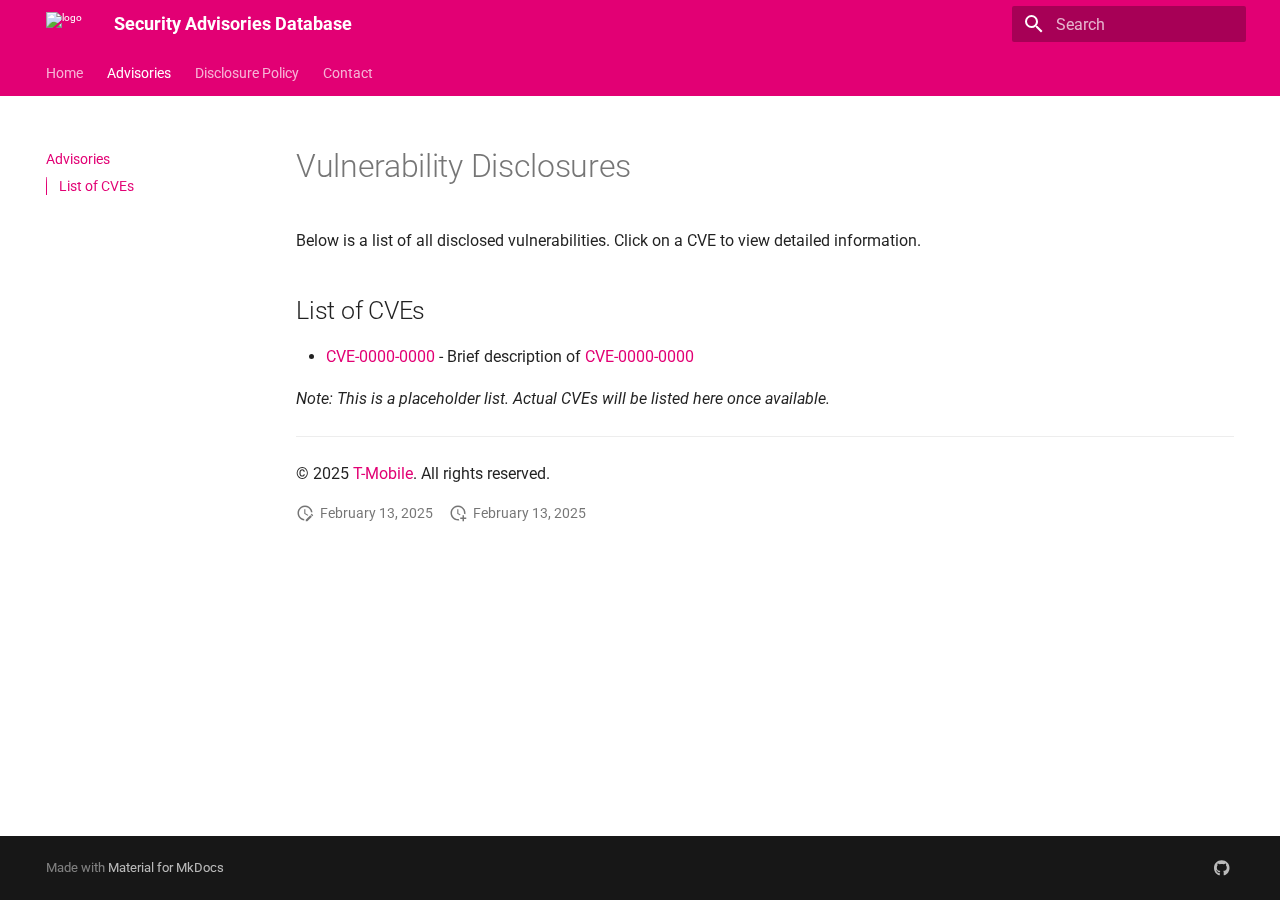
==== commit bd4f5032: "Deployed 45f08f7 with MkDocs version: 1.6.1" ====
--- a/advisories/index.html
+++ b/advisories/index.html
@@ -92,8 +92,7 @@
   <nav class="md-header__inner md-grid" aria-label="Header">
     <a href=".." title="Security Advisories Database" class="md-header__button md-logo" aria-label="Security Advisories Database" data-md-component="logo">
       
-  
-  <svg xmlns="http://www.w3.org/2000/svg" viewBox="0 0 24 24"><path d="M12 8a3 3 0 0 0 3-3 3 3 0 0 0-3-3 3 3 0 0 0-3 3 3 3 0 0 0 3 3m0 3.54C9.64 9.35 6.5 8 3 8v11c3.5 0 6.64 1.35 9 3.54 2.36-2.19 5.5-3.54 9-3.54V8c-3.5 0-6.64 1.35-9 3.54"/></svg>
+  <img src="../assets/logo,jpg" alt="logo">
 
     </a>
     <label class="md-header__button md-icon" for="__drawer">
@@ -272,8 +271,7 @@
   <label class="md-nav__title" for="__drawer">
     <a href=".." title="Security Advisories Database" class="md-nav__button md-logo" aria-label="Security Advisories Database" data-md-component="logo">
       
-  
-  <svg xmlns="http://www.w3.org/2000/svg" viewBox="0 0 24 24"><path d="M12 8a3 3 0 0 0 3-3 3 3 0 0 0-3-3 3 3 0 0 0-3 3 3 3 0 0 0 3 3m0 3.54C9.64 9.35 6.5 8 3 8v11c3.5 0 6.64 1.35 9 3.54 2.36-2.19 5.5-3.54 9-3.54V8c-3.5 0-6.64 1.35-9 3.54"/></svg>
+  <img src="../assets/logo,jpg" alt="logo">
 
     </a>
     Security Advisories Database
--- a/stylesheets/extra.css
+++ b/stylesheets/extra.css
@@ -4,3 +4,8 @@
     --md-primary-fg-color--dark: #b30059;
     --md-accent-fg-color: #e20074;
 }
+
+.md-logo img {
+    width: auto;
+    height: auto;
+}
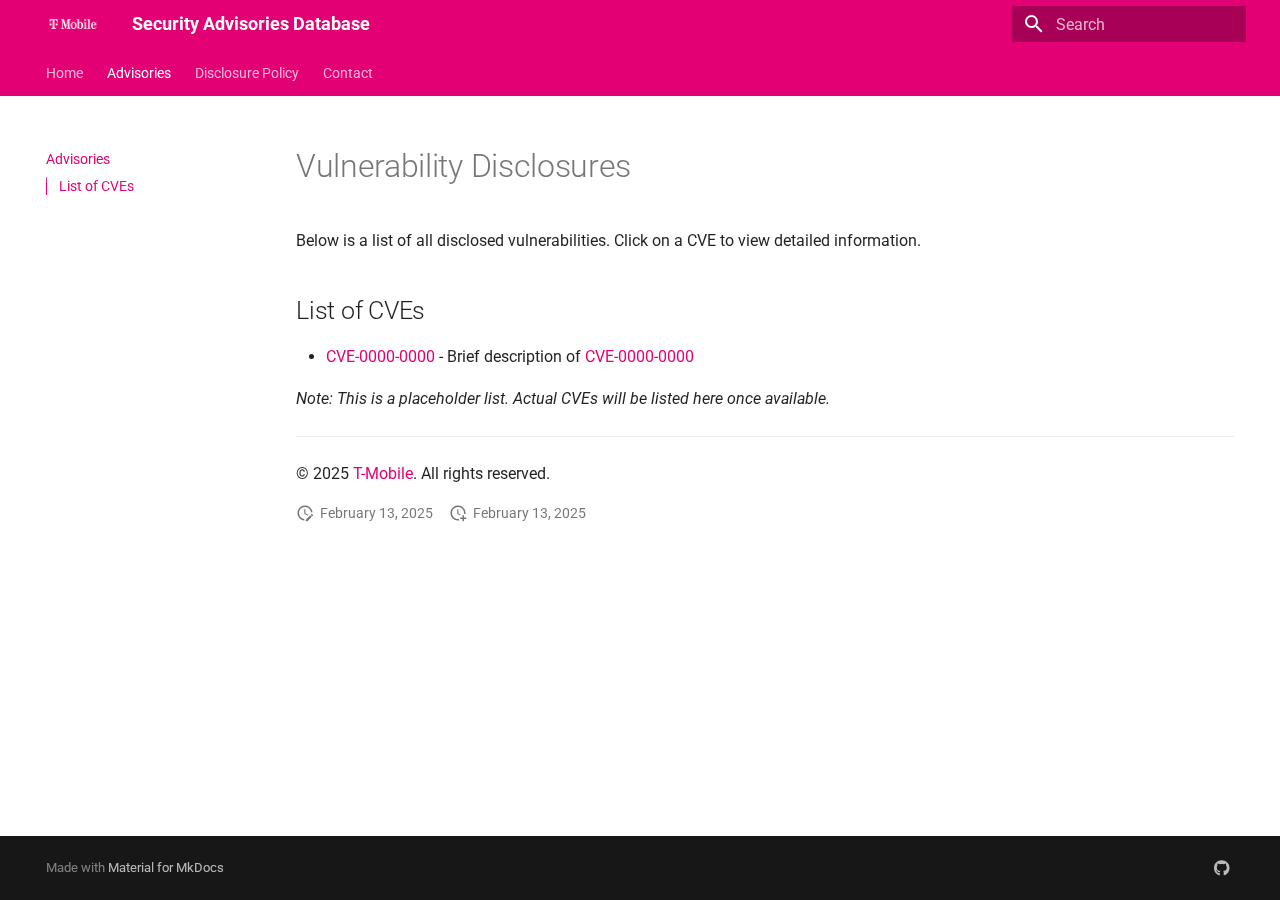
==== commit 9c0aff60: "Deployed 403528b with MkDocs version: 1.6.1" ====
--- a/advisories/index.html
+++ b/advisories/index.html
@@ -92,7 +92,7 @@
   <nav class="md-header__inner md-grid" aria-label="Header">
     <a href=".." title="Security Advisories Database" class="md-header__button md-logo" aria-label="Security Advisories Database" data-md-component="logo">
       
-  <img src="../assets/logo,jpg" alt="logo">
+  <img src="../assets/logo.jpg" alt="logo">
 
     </a>
     <label class="md-header__button md-icon" for="__drawer">
@@ -271,7 +271,7 @@
   <label class="md-nav__title" for="__drawer">
     <a href=".." title="Security Advisories Database" class="md-nav__button md-logo" aria-label="Security Advisories Database" data-md-component="logo">
       
-  <img src="../assets/logo,jpg" alt="logo">
+  <img src="../assets/logo.jpg" alt="logo">
 
     </a>
     Security Advisories Database
--- a/stylesheets/extra.css
+++ b/stylesheets/extra.css
@@ -1,8 +1,17 @@
+[data-md-color-scheme="default"] {
+    --md-primary-fg-color: #e20074;
+    --md-primary-fg-color--light: #ff1a8d;
+    --md-primary-fg-color--dark: #b30059;
+    --md-accent-fg-color: #e20074;
+    --md-accent-fg-color--transparent: #e2007410;
+}
+
 :root {
     --md-primary-fg-color: #e20074;
     --md-primary-fg-color--light: #ff1a8d;
     --md-primary-fg-color--dark: #b30059;
     --md-accent-fg-color: #e20074;
+    --md-accent-fg-color--transparent: #e2007410;
 }
 
 .md-logo img {
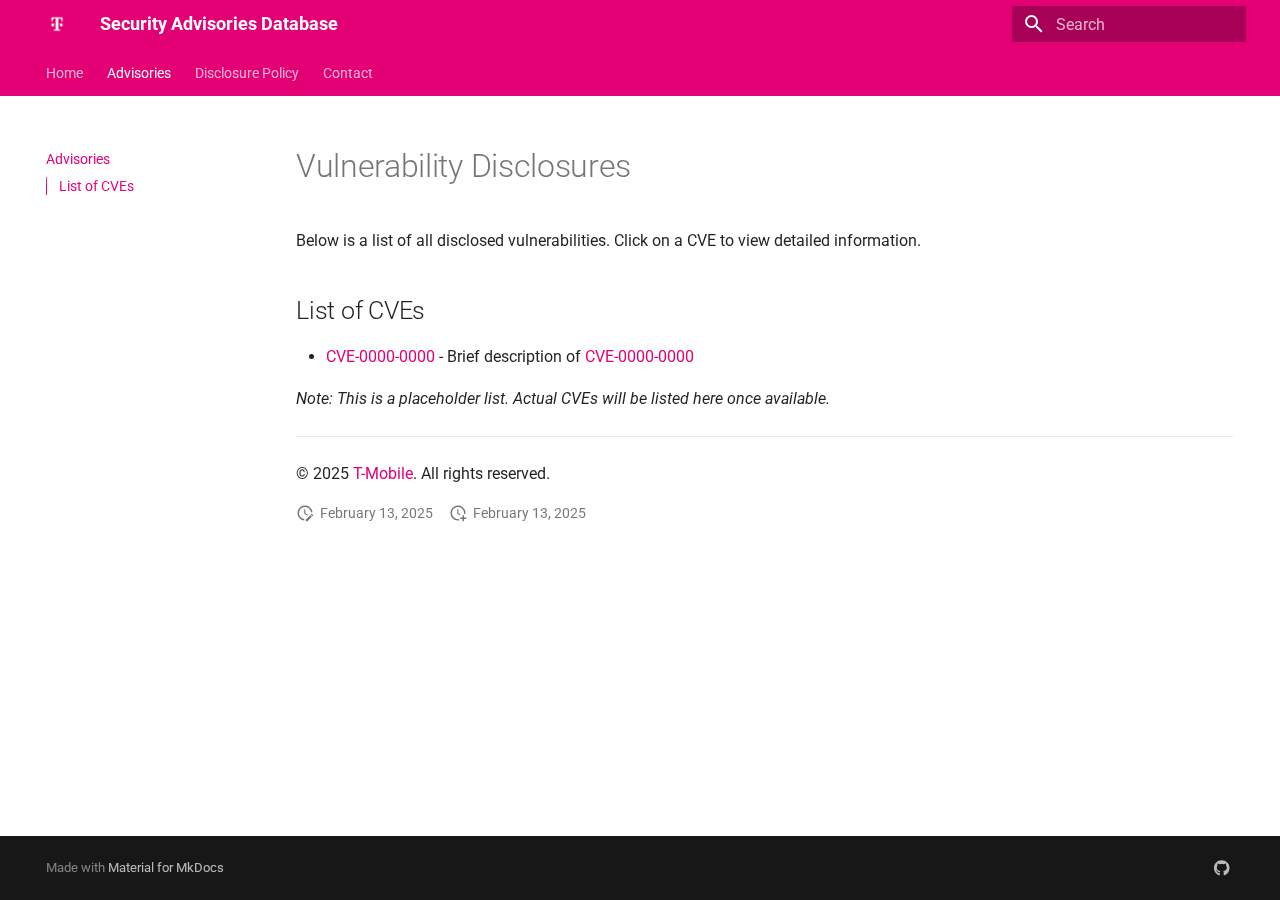
==== commit 83751ac1: "Deployed 724f82d with MkDocs version: 1.6.1" ====
--- a/advisories/index.html
+++ b/advisories/index.html
@@ -92,7 +92,7 @@
   <nav class="md-header__inner md-grid" aria-label="Header">
     <a href=".." title="Security Advisories Database" class="md-header__button md-logo" aria-label="Security Advisories Database" data-md-component="logo">
       
-  <img src="../assets/logo.jpg" alt="logo">
+  <img src="../assets/logo.png" alt="logo">
 
     </a>
     <label class="md-header__button md-icon" for="__drawer">
@@ -271,7 +271,7 @@
   <label class="md-nav__title" for="__drawer">
     <a href=".." title="Security Advisories Database" class="md-nav__button md-logo" aria-label="Security Advisories Database" data-md-component="logo">
       
-  <img src="../assets/logo.jpg" alt="logo">
+  <img src="../assets/logo.png" alt="logo">
 
     </a>
     Security Advisories Database
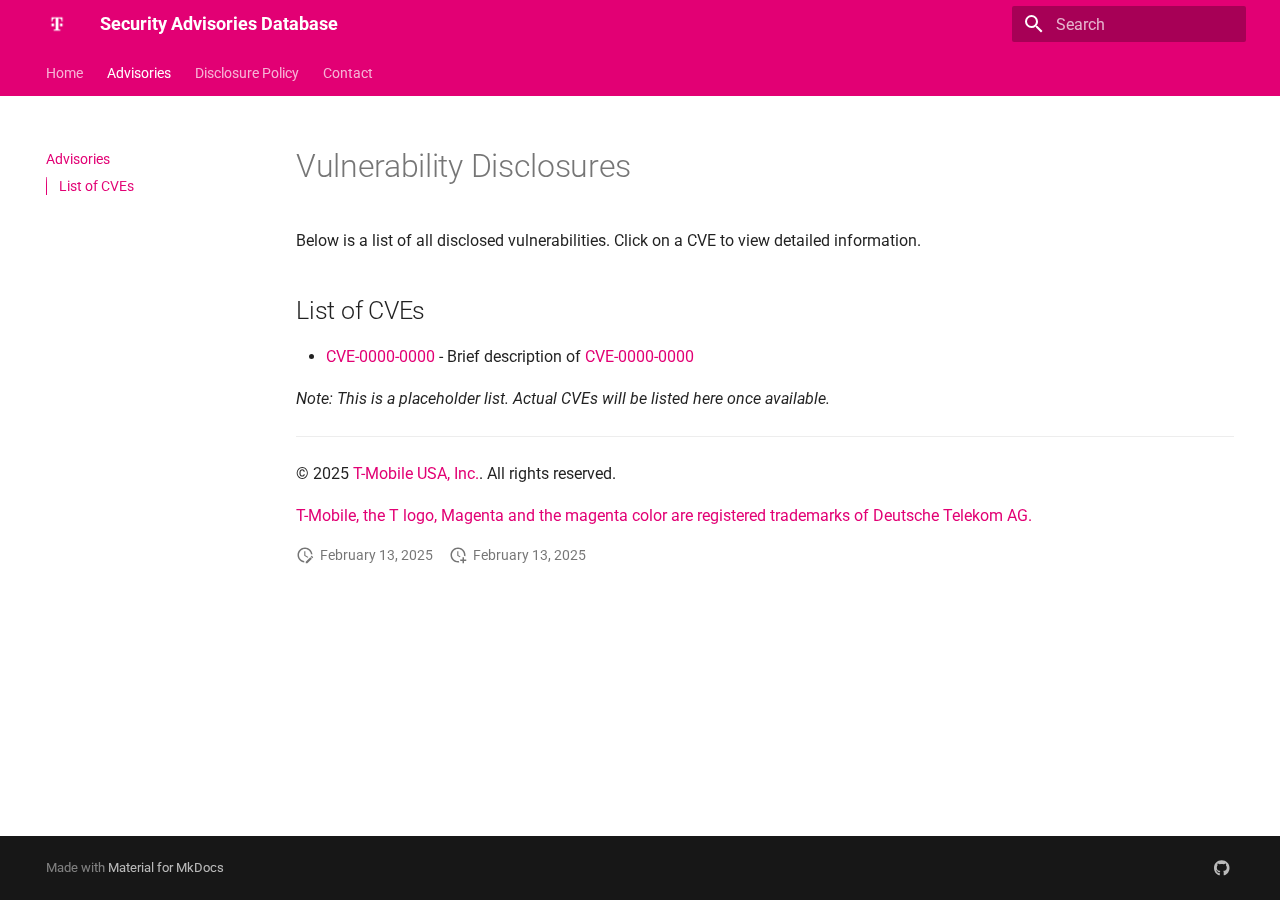
==== commit 05d11bac: "Deployed 4676a8d with MkDocs version: 1.6.1" ====
--- a/advisories/index.html
+++ b/advisories/index.html
@@ -437,7 +437,8 @@
 </ul>
 <p><em>Note: This is a placeholder list. Actual CVEs will be listed here once available.</em></p>
 <hr />
-<p>© 2025 <a href="t-mobile.com">T-Mobile</a>. All rights reserved.</p>
+<p>© 2025 <a href="https://www.t-mobile.com/responsibility/legal/copyright">T-Mobile USA, Inc.</a>. All rights reserved.</p>
+<p><a href="https://www.t-mobile.com/responsibility/legal/trademarks">T-Mobile, the T logo, Magenta and the magenta color are registered trademarks of Deutsche Telekom AG.</a></p>
 
 
 
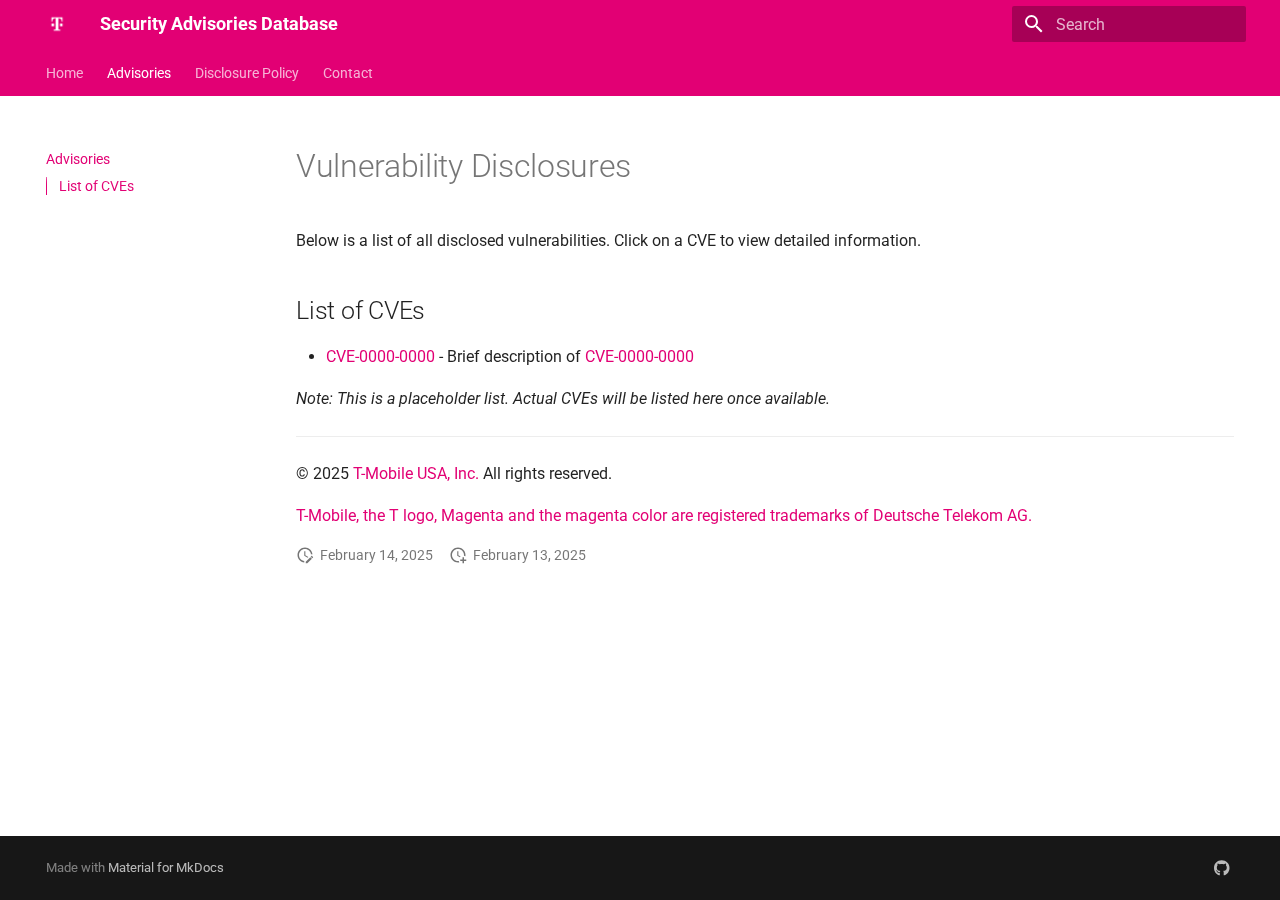
==== commit cbc0c502: "Deployed c403682 with MkDocs version: 1.6.1" ====
--- a/advisories/index.html
+++ b/advisories/index.html
@@ -9,7 +9,7 @@
         <meta name="description" content="Index of all disclosed vulnerabilities">
       
       
-        <meta name="author" content="Your Organization">
+        <meta name="author" content="T-Mobile USA, Inc.">
       
       
       
@@ -437,7 +437,7 @@
 </ul>
 <p><em>Note: This is a placeholder list. Actual CVEs will be listed here once available.</em></p>
 <hr />
-<p>© 2025 <a href="https://www.t-mobile.com/responsibility/legal/copyright">T-Mobile USA, Inc.</a>. All rights reserved.</p>
+<p>© 2025 <a href="https://www.t-mobile.com/responsibility/legal/copyright">T-Mobile USA, Inc.</a> All rights reserved.</p>
 <p><a href="https://www.t-mobile.com/responsibility/legal/trademarks">T-Mobile, the T logo, Magenta and the magenta color are registered trademarks of Deutsche Telekom AG.</a></p>
 
 
@@ -461,7 +461,7 @@
     <span class="md-icon" title="Last update">
       <svg xmlns="http://www.w3.org/2000/svg" viewBox="0 0 24 24"><path d="M21 13.1c-.1 0-.3.1-.4.2l-1 1 2.1 2.1 1-1c.2-.2.2-.6 0-.8l-1.3-1.3c-.1-.1-.2-.2-.4-.2m-1.9 1.8-6.1 6V23h2.1l6.1-6.1zM12.5 7v5.2l4 2.4-1 1L11 13V7zM11 21.9c-5.1-.5-9-4.8-9-9.9C2 6.5 6.5 2 12 2c5.3 0 9.6 4.1 10 9.3-.3-.1-.6-.2-1-.2s-.7.1-1 .2C19.6 7.2 16.2 4 12 4c-4.4 0-8 3.6-8 8 0 4.1 3.1 7.5 7.1 7.9l-.1.2z"/></svg>
     </span>
-    <span class="git-revision-date-localized-plugin git-revision-date-localized-plugin-date">February 13, 2025</span>
+    <span class="git-revision-date-localized-plugin git-revision-date-localized-plugin-date">February 14, 2025</span>
   </span>
 
     
